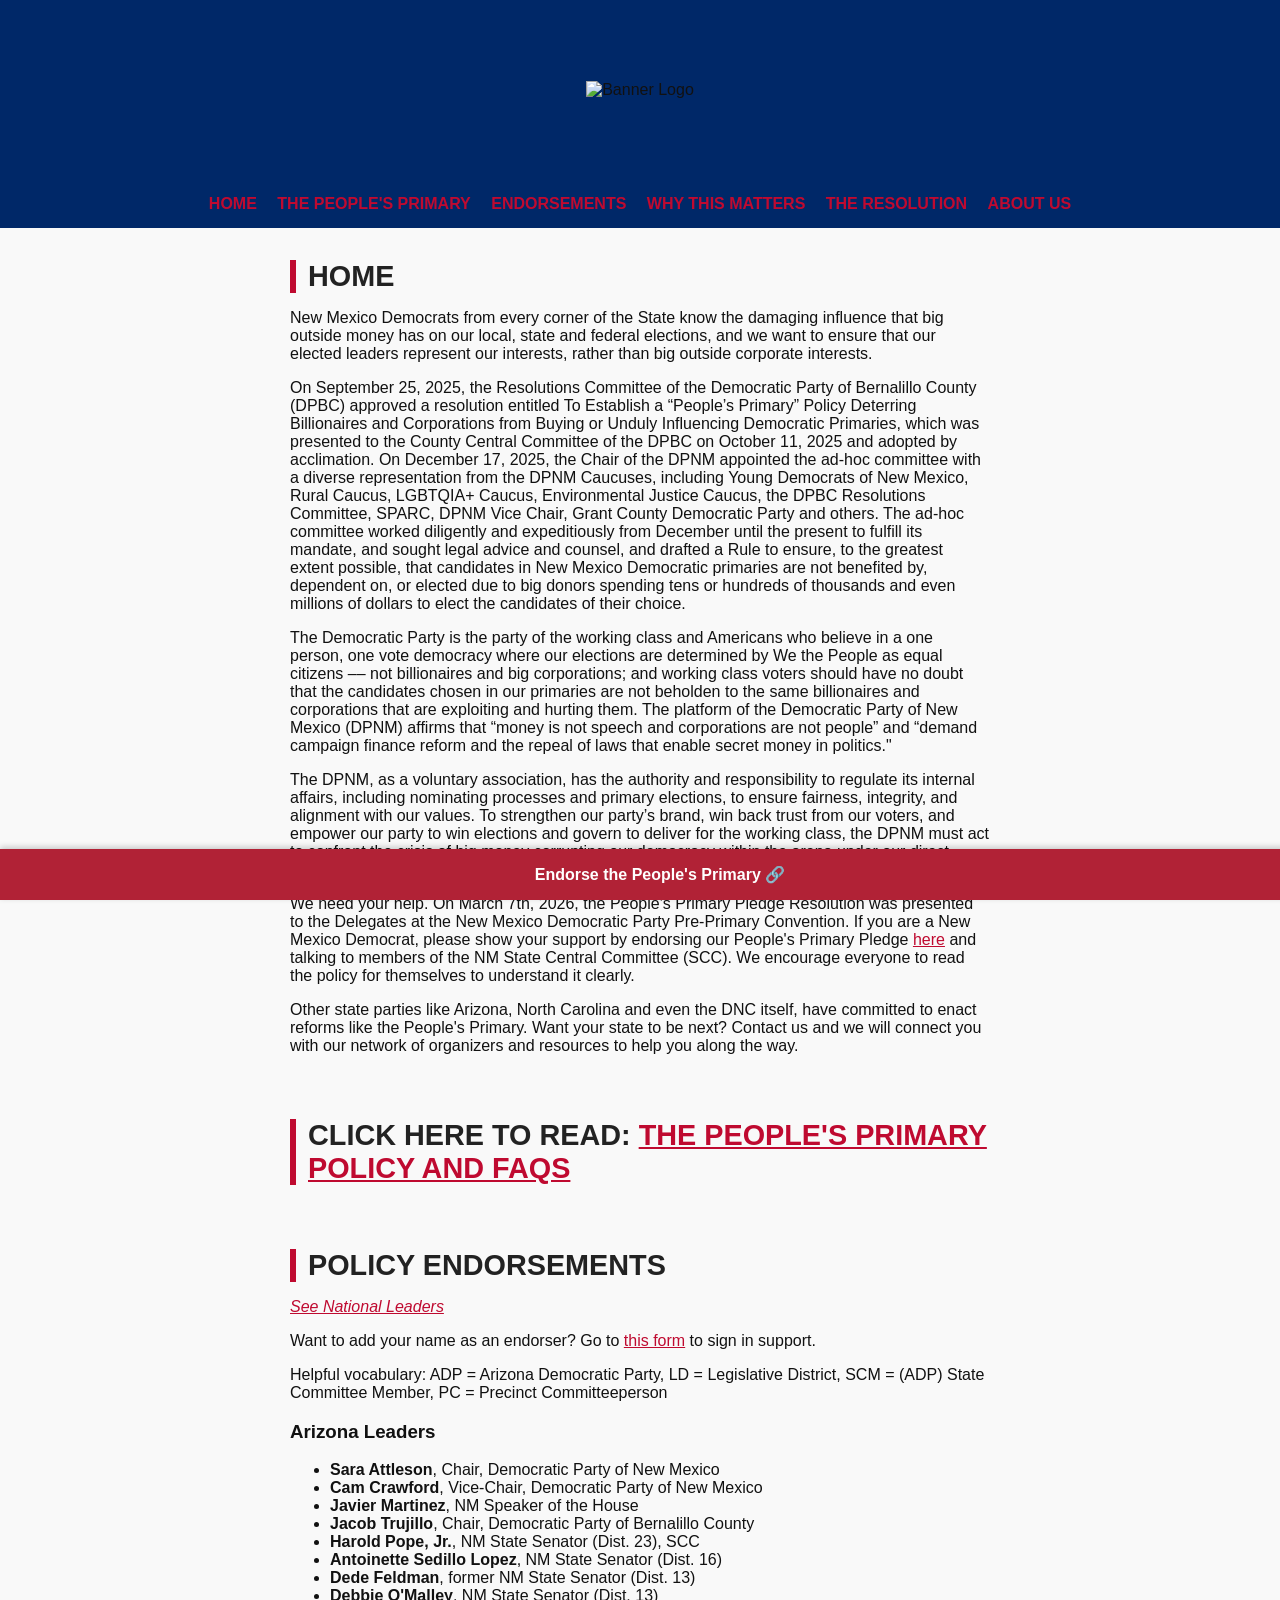
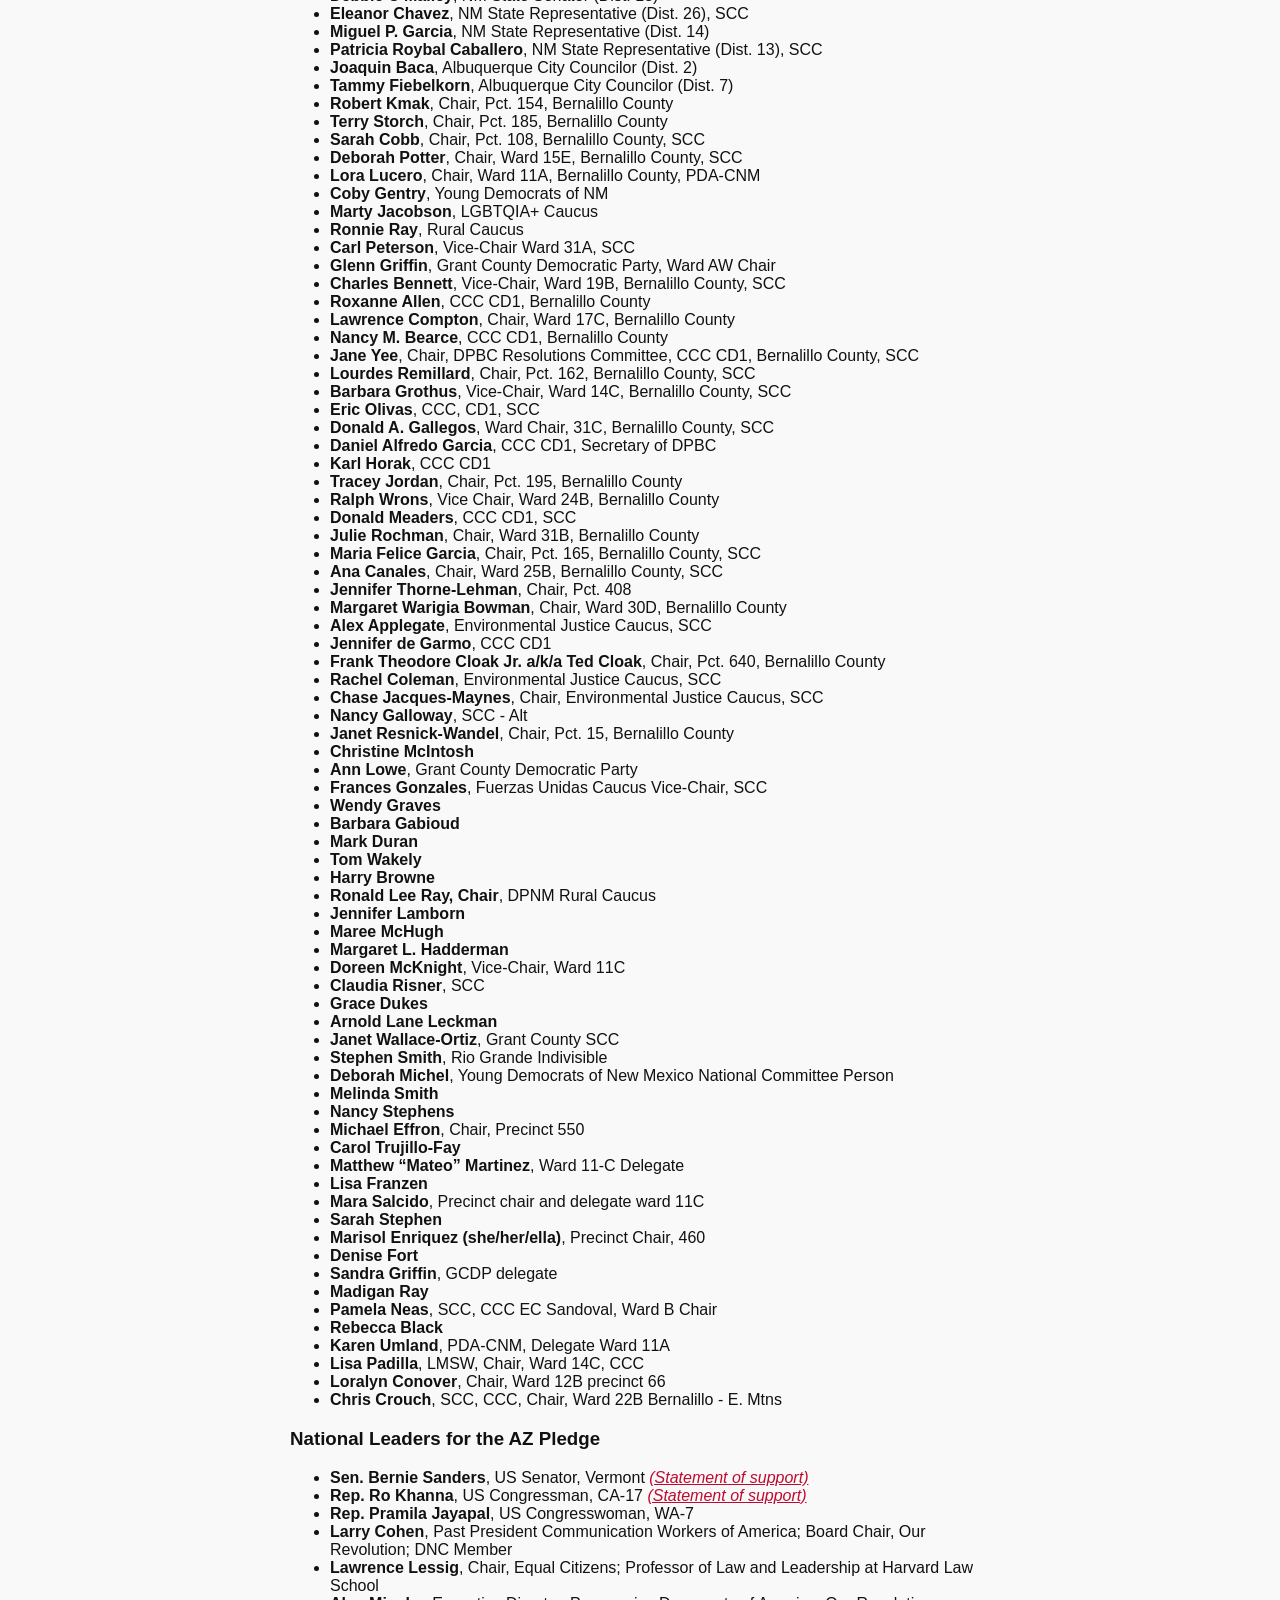
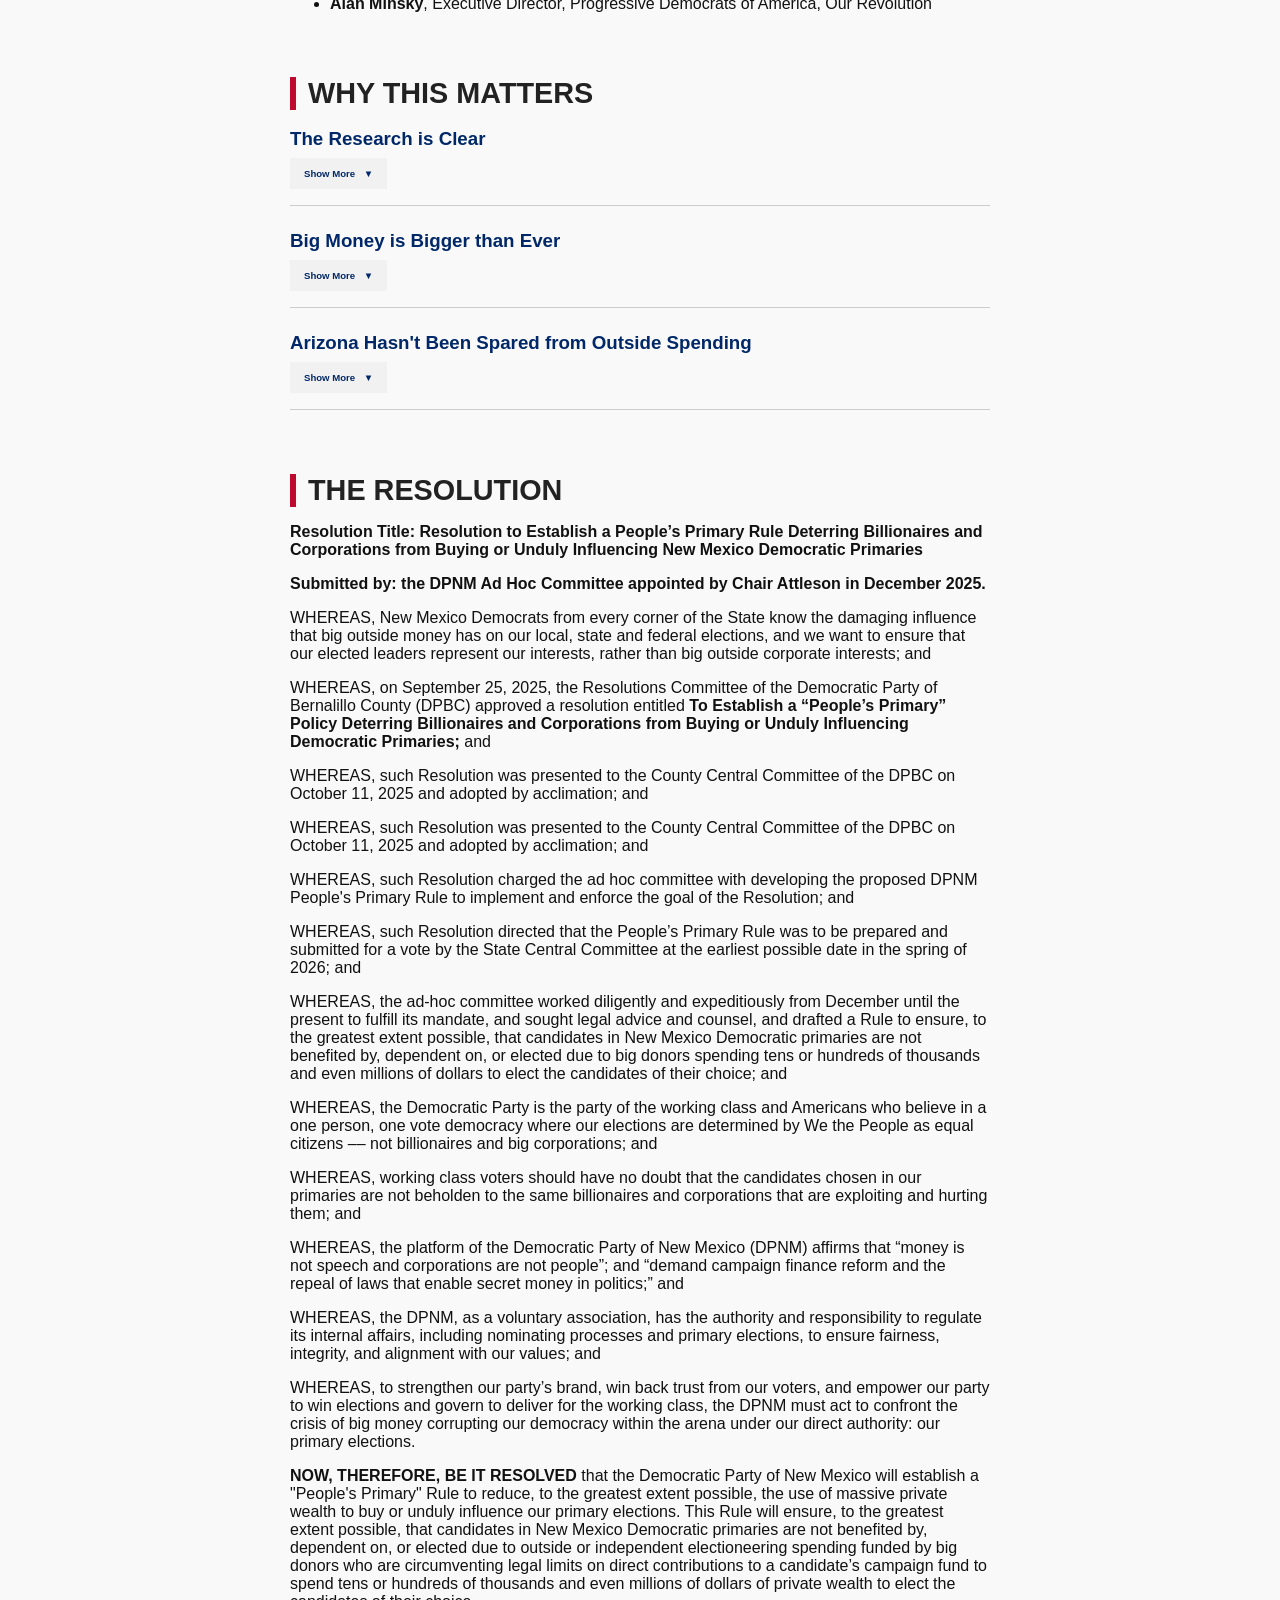
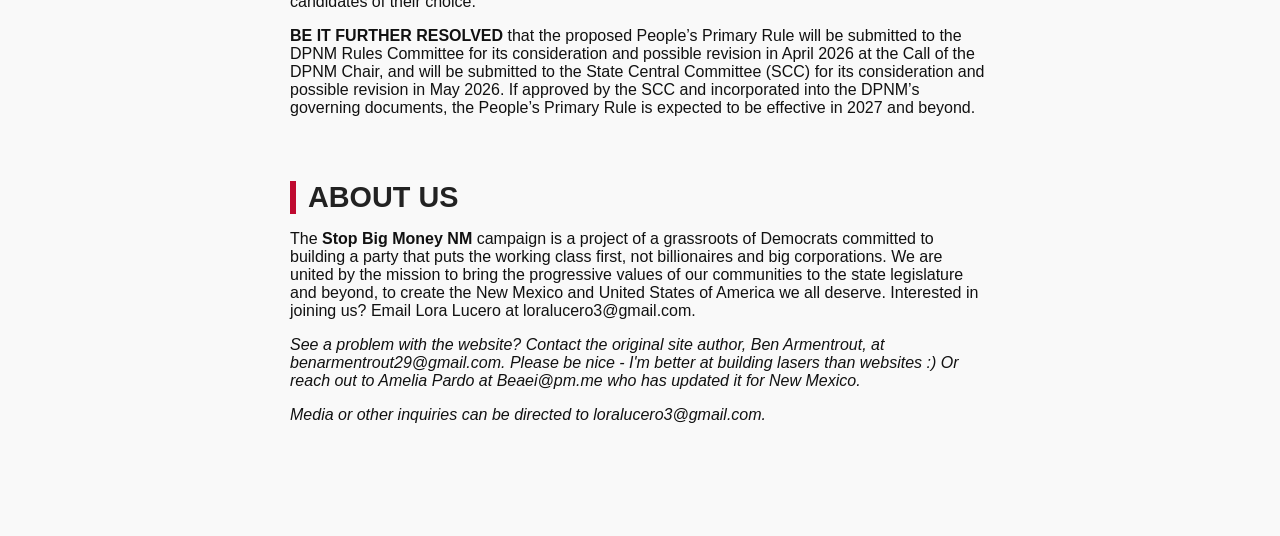
==== nm/index.html @ 7fcff997 "Revises AZ Home for NM details" ====
<!DOCTYPE html>
<html lang="en">
<head>
  <meta charset="UTF-8" />
  <meta name="viewport" content="width=device-width, initial-scale=1.0"/>
  <title>Stop Big Money NM</title>
  <style>
    body {
      margin: 0;
      padding-bottom: 1rem;
      font-family: 'Segoe UI', sans-serif;
      background-color: #f9f9f9;
      color: #111;
    }

    /* IMAGE HEADER */
    .banner-header {
      background-color: #002868;
      display: flex;
      justify-content: center;
      align-items: center;
      height: 20vh;
      overflow: hidden;
      position: relative;
    }

    .banner-header img {
      max-height: 100%;
      max-width: 100%;
      width: auto;
      height: auto;
      display: block;
    }

    /* NAVIGATION HEADER */
    .nav-header {
      background-color: #002868;
      text-align: center;
      padding: 15px 0;
      top: 0;
      position: sticky;
    }

    .nav-header a {
      color: #BF0A30;
      margin: 0 0.5rem;
      text-decoration: none;
      font-weight: bold;
      text-transform: uppercase;
      display: inline-block;
    }

    .nav-header a:hover {
      text-decoration: underline;
      color: #FED700;
    }

    main {
      padding: 0.5rem 2rem 2rem 2rem;
      max-width: 700px;
      margin: auto;
    }

    main a {
      color: #BF0A30
    }

    section {
      margin-bottom: 4rem;
    }
    
    h2 {
      border-left: 6px solid #bf0a30;
      padding-left: 0.75rem;
      color: #222;
      font-size: 1.8rem;
      margin-bottom: 1rem;
      text-transform: uppercase;
    }

    .endorsement-list {
      columns: 2;
      column-gap: 2rem;
    }

    .endorsement-list p {
      margin: 0.3rem 0;
    }

    a.button {
      display: inline-block;
      margin-top: 1rem;
      background-color: #bf0a30;
      color: #fed700;
      padding: 0.7rem 1.2rem;
      border-radius: 4px;
      text-decoration: none;
      font-weight: bold;
    }

    a.button:hover {
      background-color: #b12236;
    }

    @media (max-width: 768px) {
      .endorsement-list {
        columns: 1;
      }

      .nav-header {
        display: flex;
        flex-wrap: wrap;
        justify-content: center;
      }

      .nav-header a {
        margin: 8px;
      }
    }

    /* Floating button */
    .floating-button {
      position: fixed;
      bottom: 0;
      left: 0;
      width: 100%;
      background-color: #b12236; 
      color: white;
      padding: 16px 20px;
      /*font-size: 2.5rem;*/
      font-weight: bold;
      border: none;
      border-radius: 0;
      text-align: center;
      text-decoration: none;
      z-index: 1000;
      box-shadow: 0 -2px 6px rgba(0, 0, 0, 0.2);
      transition: background-color 0.3s ease;
      animation: blinker 5s linear infinite;
    }

    @keyframes blinker {
      0%   {background-color: #BF0A30;}
      25%  {background-color: #FED700;}
      50%  {background-color: #002868;}
      75%  {background-color: #CE5C17;}
      100% {background-color: #BF0A30;}
    }

    .floating-button:hover {
      background-color: #BF0A30;
    }

    .collapsible-section {
      margin-bottom: 1.5rem;
      padding-bottom: 1rem;
      border-bottom: 1px solid #ccc;
    }
    
    .collapsible-section h3 {
      margin-bottom: 0.5rem;
      color: #002868;
    }
    
    .toggle-button {
      background-color: #f1f1f1;
      color: #002868;
      cursor: pointer;
      padding: 10px 14px;
      border: none;
      font-weight: bold;
      font-size: 0.6rem;
      transition: background-color 0.2s ease;
    }
    
    .toggle-button:hover {
      background-color: #e0e0e0;
    }
    
    .toggle-button.expanded::after {
      content: " ▲";
    }
    
    .toggle-button::after {
      content: " ▼";
      margin-left: 6px;
    }
    
    .content {
      display: none;
      padding: 0.5rem 0 0 0;
      background-color: #fafafa;
      border-left: 3px solid #bf0a30;
    }
    
    .content p {
      margin: 0;
      padding-left: 1rem;
    }
  </style>
</head>
<body>

<header class="banner-header">
  <img src="nm-logo.jpg" alt="Banner Logo">
</header>
<header class="nav-header">
  <nav>
    <a href="#home" class="nav-link">Home</a>
    <a href="#peoplesprimary" class="nav-link">The People's Primary</a>
    <a href="#ppendorsements" class="nav-link">Endorsements</a>
    <a href="#why" class="nav-link">Why This Matters</a>
    <a href="#resolution" class="nav-link">The Resolution</a>
    <!--<a href="#resolutionendorsements" class="nav-link">Resolution Endorsements</a>-->
    <a href="#about-us" class="nav-link">About Us</a>
  </nav>
</header>
<main class="main-content">
    <section id="home">
      <h2>Home</h2>
      <p>
        New Mexico Democrats from every corner of the State know the damaging influence that big outside money has on our local, state and federal elections, and we want to ensure that our elected leaders represent our interests, rather than big outside corporate interests.
      </p>
      <p>
      <p>On September 25, 2025, the Resolutions Committee of the Democratic Party of Bernalillo County (DPBC) approved a resolution entitled To Establish a “People’s Primary” Policy Deterring Billionaires and Corporations from Buying or Unduly Influencing Democratic Primaries, which was presented to the County Central Committee of the DPBC on October 11, 2025 and adopted by acclimation. On December 17, 2025, the Chair of the DPNM appointed the ad-hoc committee with a diverse representation from the DPNM Caucuses, including Young Democrats of New Mexico, Rural Caucus, LGBTQIA+ Caucus, Environmental Justice Caucus, the DPBC Resolutions Committee, SPARC, DPNM Vice Chair, Grant County Democratic Party and others. The ad-hoc committee worked diligently and expeditiously from December until the present to fulfill its mandate, and sought legal advice and counsel, and drafted a Rule to ensure, to the greatest extent possible, that candidates in New Mexico Democratic primaries are not benefited by, dependent on, or elected due to big donors spending tens or hundreds of thousands and even millions of dollars to elect the candidates of their choice.
      </p>


      <p>The Democratic Party is the party of the working class and Americans who believe in a one person, one vote democracy where our elections are determined by We the People as equal citizens –– not billionaires and big corporations; and working class voters should have no doubt that the candidates chosen in our primaries are not beholden to the same billionaires and corporations that are exploiting and hurting them. The platform of the Democratic Party of New Mexico (DPNM) affirms that “money is not speech and corporations are not people” and “demand campaign finance reform and the repeal of laws that enable secret money in politics."</p>

      <p>The DPNM, as a voluntary association, has the authority and responsibility to regulate its internal affairs, including nominating processes and primary elections, to ensure fairness, integrity, and alignment with our values. To strengthen our party’s brand, win back trust from our voters, and empower our party to win elections and govern to deliver for the working class, the DPNM must act to confront the crisis of big money corrupting our democracy within the arena under our direct authority: our primary elections.
      </p>
      <p>We need your help. On March 7th, 2026, the People's Primary Pledge Resolution was presented to the Delegates at the New Mexico Democratic Party Pre-Primary Convention. If you are a New Mexico Democrat, please show your support by endorsing our People's Primary Pledge <a href="https://docs.google.com/forms/d/1qZ0G_spbb-gp9QDk4cCp1rOlROBGZLrNG2fxdfgXKD8/viewform?edit_requested=true">here</a> and talking to members of the NM State Central Committee (SCC). We encourage everyone to read the policy for themselves to understand it clearly.</p>
      <p>Other state parties like Arizona, North Carolina and even the DNC itself, have committed to enact reforms like the People's Primary. Want your state to be next? Contact us and we will connect you with our network of organizers and resources to help you along the way.</p>

    </section>
  
    <section id="peoplesprimary">
    <h2>CLICK HERE TO READ: <a href="https://drive.google.com/file/d/1dx9ZgvfFPaSvsoBRfVWagxgKD5UfSNct/view" target="_blank" rel="noopener noreferrer">The People's Primary Policy and FAQs</a></h2>
    </section>
  

  <section id="ppendorsements" class="py-16 bg-gray-100">
  <div class="max-w-4xl mx-auto px-4">
    <h2 class="text-3xl font-bold text-gray-800 mb-8 text-center">Policy Endorsements</h2>
    <a href="#national-endorsements" class="nav-link"><i>See National Leaders</i></a>
    <br>
    <p>Want to add your name as an endorser? Go to <a href="https://docs.google.com/forms/d/e/1FAIpQLSem6u-X98LBdwODXy1wdywDfKEsmaBoSrXaXoOM6wMsJZKlFQ/viewform">this form</a> to sign in support.</p>
    <p>Helpful vocabulary: ADP = Arizona Democratic Party,  LD = Legislative District, SCM = (ADP) State Committee Member, PC = Precinct Committeeperson</p>
    <!-- Arizona Leaders -->
    <h3 class="text-2xl font-semibold text-gray-700 mb-4">Arizona Leaders</h3>
    <ul id="arizona-endorsements" class="space-y-2">
      <li><strong>Sara Attleson</strong>, Chair, Democratic Party of New Mexico</li>
      <li><strong>Cam Crawford</strong>, Vice-Chair, Democratic Party of New Mexico</li>
      <li><strong>Javier Martinez</strong>, NM Speaker of the House</li>
      <li><strong>Jacob Trujillo</strong>, Chair, Democratic Party of Bernalillo County</li>
      <li><strong>Harold Pope, Jr.</strong>, NM State Senator (Dist. 23), SCC</li>
      <li><strong>Antoinette Sedillo Lopez</strong>, NM State Senator (Dist. 16)</li>
      <li><strong>Dede Feldman</strong>, former NM State Senator (Dist. 13)</li>
      <li><strong>Debbie O'Malley</strong>, NM State Senator (Dist. 13)</li>
      <li><strong>Eleanor Chavez</strong>, NM State Representative (Dist. 26), SCC</li>
      <li><strong>Miguel P. Garcia</strong>, NM State Representative (Dist. 14)</li>
      <li><strong>Patricia Roybal Caballero</strong>, NM State Representative (Dist. 13), SCC</li>
      <li><strong>Joaquin Baca</strong>, Albuquerque City Councilor (Dist. 2)</li>
      <li><strong>Tammy Fiebelkorn</strong>, Albuquerque City Councilor (Dist. 7)</li>
      <li><strong>Robert Kmak</strong>, Chair, Pct. 154, Bernalillo County</li>
      <li><strong>Terry Storch</strong>, Chair, Pct. 185, Bernalillo County</li>
      <li><strong>Sarah Cobb</strong>, Chair, Pct. 108, Bernalillo County, SCC</li>
      <li><strong>Deborah Potter</strong>, Chair, Ward 15E, Bernalillo County, SCC</li>
      <li><strong>Lora Lucero</strong>, Chair, Ward 11A, Bernalillo County, PDA-CNM</li>
      <li><strong>Coby Gentry</strong>, Young Democrats of NM</li>
      <li><strong>Marty Jacobson</strong>, LGBTQIA+ Caucus</li>
      <li><strong>Ronnie Ray</strong>, Rural Caucus</li>
      <li><strong>Carl Peterson</strong>, Vice-Chair Ward 31A, SCC</li>
      <li><strong>Glenn Griffin</strong>, Grant County Democratic Party, Ward AW Chair</li>
      <li><strong>Charles Bennett</strong>, Vice-Chair, Ward 19B, Bernalillo County, SCC</li>
      <li><strong>Roxanne Allen</strong>, CCC CD1, Bernalillo County</li>
      <li><strong>Lawrence Compton</strong>, Chair, Ward 17C, Bernalillo County</li>
      <li><strong>Nancy M. Bearce</strong>, CCC CD1, Bernalillo County</li>
      <li><strong>Jane Yee</strong>, Chair, DPBC Resolutions Committee, CCC CD1, Bernalillo County, SCC</li>
      <li><strong>Lourdes Remillard</strong>, Chair, Pct. 162, Bernalillo County, SCC</li>
      <li><strong>Barbara Grothus</strong>, Vice-Chair, Ward 14C, Bernalillo County, SCC</li>
      <li><strong>Eric Olivas</strong>, CCC, CD1, SCC</li>
      <li><strong>Donald A. Gallegos</strong>, Ward Chair, 31C, Bernalillo County, SCC</li>
      <li><strong>Daniel Alfredo Garcia</strong>, CCC CD1, Secretary of DPBC</li>
      <li><strong>Karl Horak</strong>, CCC CD1</li>
      <li><strong>Tracey Jordan</strong>, Chair, Pct. 195, Bernalillo County</li>
      <li><strong>Ralph Wrons</strong>, Vice Chair, Ward 24B, Bernalillo County</li>
      <li><strong>Donald Meaders</strong>, CCC CD1, SCC</li>
      <li><strong>Julie Rochman</strong>, Chair, Ward 31B, Bernalillo County</li>
      <li><strong>Maria Felice Garcia</strong>, Chair, Pct. 165, Bernalillo County, SCC</li>
      <li><strong>Ana Canales</strong>, Chair, Ward 25B, Bernalillo County, SCC</li>
      <li><strong>Jennifer Thorne-Lehman</strong>, Chair, Pct. 408</li>
      <li><strong>Margaret Warigia Bowman</strong>, Chair, Ward 30D, Bernalillo County</li>
      <li><strong>Alex Applegate</strong>, Environmental Justice Caucus, SCC</li>
      <li><strong>Jennifer de Garmo</strong>, CCC CD1</li>
      <li><strong>Frank Theodore Cloak Jr. a/k/a Ted Cloak</strong>, Chair, Pct. 640, Bernalillo County</li>
      <li><strong>Rachel Coleman</strong>, Environmental Justice Caucus, SCC</li>
      <li><strong>Chase Jacques-Maynes</strong>, Chair, Environmental Justice Caucus, SCC</li>
      <li><strong>Nancy Galloway</strong>, SCC - Alt</li>
      <li><strong>Janet Resnick-Wandel</strong>, Chair, Pct. 15, Bernalillo County</li>
      <li><strong>Christine McIntosh</strong></li>
      <li><strong>Ann Lowe</strong>, Grant County Democratic Party</li>
      <li><strong>Frances Gonzales</strong>, Fuerzas Unidas Caucus Vice-Chair, SCC</li>
      <li><strong>Wendy Graves</strong></li>
      <li><strong>Barbara Gabioud</strong></li>
      <li><strong>Mark Duran</strong></li>
      <li><strong>Tom Wakely</strong></li>
      <li><strong>Harry Browne</strong></li>
      <li><strong>Ronald Lee Ray, Chair</strong>, DPNM Rural Caucus</li>
      <li><strong>Jennifer Lamborn</strong></li>
      <li><strong>Maree McHugh</strong></li>
      <li><strong>Margaret L. Hadderman</strong></li>
      <li><strong>Doreen McKnight</strong>, Vice-Chair, Ward 11C</li>
      <li><strong>Claudia Risner</strong>, SCC</li>
      <li><strong>Grace Dukes</strong></li>
      <li><strong>Arnold Lane Leckman</strong></li>
      <li><strong>Janet Wallace-Ortiz</strong>, Grant County SCC</li>
      <li><strong>Stephen Smith</strong>, Rio Grande Indivisible</li>
      <li><strong>Deborah Michel</strong>, Young Democrats of New Mexico National Committee Person</li>
      <li><strong>Melinda Smith</strong></li>
      <li><strong>Nancy Stephens</strong></li>
      <li><strong>Michael Effron</strong>, Chair, Precinct 550</li>
      <li><strong>Carol Trujillo-Fay</strong></li>
      <li><strong>Matthew “Mateo” Martinez</strong>, Ward 11-C Delegate</li>
      <li><strong>Lisa Franzen</strong></li>
      <li><strong>Mara Salcido</strong>, Precinct chair and delegate ward 11C</li>
      <li><strong>Sarah Stephen</strong></li>
      <li><strong>Marisol Enriquez (she/her/ella)</strong>, Precinct Chair, 460</li>
      <li><strong>Denise Fort</strong></li>
      <li><strong>Sandra Griffin</strong>, GCDP delegate</li>
      <li><strong>Madigan Ray</strong></li>
      <li><strong>Pamela Neas</strong>, SCC, CCC EC Sandoval, Ward B Chair</li>
      <li><strong>Rebecca Black</strong></li>
      <li><strong>Karen Umland</strong>, PDA-CNM, Delegate Ward 11A</li>
      <li><strong>Lisa Padilla</strong>, LMSW, Chair, Ward 14C, CCC</li>
      <li><strong>Loralyn Conover</strong>, Chair, Ward 12B precinct 66</li>
      <li><strong>Chris Crouch</strong>, SCC, CCC, Chair, Ward 22B Bernalillo - E. Mtns</li>

    </ul>
    <!-- National Leaders -->
    <h3 class="text-2xl font-semibold text-gray-700 mt-10 mb-4">National Leaders for the AZ Pledge</h3>
    <ul id="national-endorsements" class="space-y-2">
      <li><strong>Sen. Bernie Sanders</strong>, US Senator, Vermont <a href="https://x.com/BernieSanders/status/1930703444425248943"><i>(Statement of support)</i></a></li>
      <li><strong>Rep. Ro Khanna</strong>, US Congressman, CA-17 <a href="https://x.com/RoKhanna/status/1930759856442757214"><i>(Statement of support)</i></a></li>
      <li><strong>Rep. Pramila Jayapal</strong>, US Congresswoman, WA-7</li>
      <li><strong>Larry Cohen</strong>, Past President Communication Workers of America; Board Chair, Our Revolution; DNC Member</li>
      <li><strong>Lawrence Lessig</strong>, Chair, Equal Citizens; Professor of Law and Leadership at Harvard Law School</li>
      <li><strong>Alan Minsky</strong>, Executive Director, Progressive Democrats of America, Our Revolution</li>
    </ul>
  </div>
</section>
  
  <section id="why">
      <h2>Why This Matters</h2>
      <div class="collapsible-section">
        <h3>The Research is Clear</h3>
        <button class="toggle-button">Show More</button>
        <div class="content">
          <ul>
            <li><strong>Big Money pushes politics rightward.</strong> Removing bans on outside spending boosts Republican success and makes state legislatures more conservative. (<a href="https://events.bse.eu/live/files/1919-stephanewolton52630">Abdul-Razzak et al., 2017</a>)</li>
            <li><strong>Voters hate Big Money.</strong> 77% of Americans support limits on campaign spending. When people believe money controls politics, they feel unheard and disengage. (<a href="https://www.pewresearch.org/short-reads/2018/05/08/most-americans-want-to-limit-campaign-spending-say-big-donors-have-greater-political-influence/">Pew Research Center, 2018</a>; <a href="https://onlinelibrary.wiley.com/doi/pdf/10.1111/ssqu.13356">Haenschen et al., 2024</a>; <a href="https://papers.ssrn.com/sol3/papers.cfm?abstract_id=4461514">Schnakenberg et al., 2023</a>)</li>
            <li><strong>Big Money breaks our party and our government.</strong> Outside spending fragments coalitions and undermines effective governance in legislatures. (<a href="https://papers.ssrn.com/sol3/papers.cfm?abstract_id=3655691">Norton & Pildes, 2020</a>; <a href="https://journals.sagepub.com/doi/10.1177/1354068819834528">Manento, 2019</a>)</li>
          </ul>
        </div>
      </div>
      <div class="collapsible-section">
        <h3>Big Money is Bigger than Ever</h3>
        <button class="toggle-button">Show More</button>
        <div class="content">
          <ul>
            <li><strong>Nearly 60% of ads in 2022 Democratic House primaries</strong> were funded by outside groups, not candidates.</li>
            <li><strong>In 2012, just 159 donors gave $1 million or more</strong>, accounting for nearly 60% of all Super PAC funding nationwide.</li>
          </ul>
        </div>
      </div>
      <div class="collapsible-section">
        <h3>Arizona Hasn't Been Spared from Outside Spending</h3>
        <button class="toggle-button">Show More</button>
        <div class="content">
          <ul>
            <li><strong>NM In Depth editors discuss elections and dark money with guest Mason Graham of Common Cause</strong> <a href="https://www.youtube.com/watch?v=Z1HMygfyJow">YouTube</a></li>
            <li><strong>Getting Big Money Out of Politics</strong> - <a href="https://www.commoncause.org/new-mexico/work/campaign-public-financing/">Common Cause New Mexico</a></li>
            <li><strong>Big money flows to most powerful NM lawmakers</strong> | <a href="https://www.newsfromthestates.com/article/big-money-flows-most-powerful-nm-lawmakers">News From The States</a></li>
          </ul>
        </div>
      </div>
  </section>

  <section id="resolution">
    <h2>The Resolution</h2>
    <p><strong>Resolution Title: Resolution to Establish a People’s Primary Rule Deterring Billionaires and Corporations from Buying or Unduly Influencing New Mexico Democratic Primaries</strong></p>
    <p><strong>Submitted by: the DPNM Ad Hoc Committee appointed by Chair Attleson in December 2025.</strong></p>
    <p>WHEREAS, New Mexico Democrats from every corner of the State know the damaging influence that big outside money has on our local, state and federal elections, and we want to ensure that our elected leaders represent our interests, rather than big outside corporate interests; and</p>
    <p>WHEREAS, on September 25, 2025, the Resolutions Committee of the Democratic Party of Bernalillo County (DPBC) approved a resolution entitled <strong>To Establish a “People’s Primary” Policy Deterring Billionaires and Corporations from Buying or Unduly Influencing Democratic Primaries;</strong> and</p>
    <p>WHEREAS, such Resolution was presented to the County Central Committee of the DPBC on October 11, 2025 and adopted by acclimation; and</p>
    <p>WHEREAS, such Resolution was presented to the County Central Committee of the DPBC on October 11, 2025 and adopted by acclimation; and</p>
    <p>WHEREAS, such Resolution charged the ad hoc committee with developing the proposed DPNM People's Primary Rule to implement and enforce the goal of the Resolution; and</p>
    <p>WHEREAS, such Resolution directed that the People’s Primary Rule was to be prepared and submitted for a vote by the State Central Committee at the earliest possible date in the spring of 2026; and</p>
    <p>WHEREAS, the ad-hoc committee worked diligently and expeditiously from December until the present to fulfill its mandate, and sought legal advice and counsel, and drafted a Rule to ensure, to the greatest extent possible, that candidates in New Mexico Democratic primaries are not benefited by, dependent on, or elected due to big donors spending tens or hundreds of thousands and even millions of dollars to elect the candidates of their choice; and</p>
    <p>WHEREAS, the Democratic Party is the party of the working class and Americans who believe in a one person, one vote democracy where our elections are determined by We the People as equal citizens –– not billionaires and big corporations; and</p>
    <p>WHEREAS, working class voters should have no doubt that the candidates chosen in our primaries are not beholden to the same billionaires and corporations that are exploiting and hurting them; and</p>
    <p>WHEREAS, the platform of the Democratic Party of New Mexico (DPNM) affirms that “money is not speech and corporations are not people”; and “demand campaign finance reform and the repeal of laws that enable secret money in politics;” and</p>
    <p>WHEREAS, the DPNM, as a voluntary association, has the authority and responsibility to regulate its internal affairs, including nominating processes and primary elections, to ensure fairness, integrity, and alignment with our values; and</p>
    <p>WHEREAS, to strengthen our party’s brand, win back trust from our voters, and empower our party to win elections and govern to deliver for the working class, the DPNM must act to confront the crisis of big money corrupting our democracy within the arena under our direct authority: our primary elections.</p>
    <p><strong>NOW, THEREFORE, BE IT RESOLVED</strong> that the Democratic Party of New Mexico will establish a "People's Primary" Rule to reduce, to the greatest extent possible, the use of massive private wealth to buy or unduly influence our primary elections. This Rule will ensure, to the greatest extent possible, that candidates in New Mexico Democratic primaries are not benefited by, dependent on, or elected due to outside or independent electioneering spending funded by big donors who are circumventing legal limits on direct contributions to a candidate’s campaign fund to spend tens or hundreds of thousands and even millions of dollars of private wealth to elect the candidates of their choice.</p>
    <p><strong>BE IT FURTHER RESOLVED</strong> that the proposed People’s Primary Rule will be submitted to the DPNM Rules Committee for its consideration and possible revision in April 2026 at the Call of the DPNM Chair, and will be submitted to the State Central Committee (SCC) for its consideration and possible revision in May 2026.  If approved by the SCC and incorporated into the DPNM’s governing documents, the People’s Primary Rule is expected to be effective in 2027 and beyond.</p>

    
  </section>

<section id="about-us">
  <h2>About Us</h2>
    <p>The <strong>Stop Big Money NM</strong> campaign is a project of a grassroots of Democrats committed to building a party that puts the working class first, not billionaires and big corporations. We are united by the mission to bring the progressive values of our communities to the state legislature and beyond, to create the New Mexico and United States of America we all deserve.
    Interested in joining us? Email Lora Lucero at loralucero3@gmail.com.

    <p><i>See a problem with the website? Contact the original site author, Ben Armentrout, at benarmentrout29@gmail.com. Please be nice - I'm better at building lasers than websites :) Or reach out to Amelia Pardo at Beaei@pm.me who has updated it for New Mexico.</i></p>
    <p><i>Media or other inquiries can be directed to loralucero3@gmail.com.</i></p>
</section>

</main>

<a class="floating-button" href="https://docs.google.com/forms/d/1qZ0G_spbb-gp9QDk4cCp1rOlROBGZLrNG2fxdfgXKD8/viewform?edit_requested=true" target="_blank">
        Endorse the People's Primary &#128279;
</a>

<script>
  document.addEventListener("DOMContentLoaded", function () {
    const header = document.querySelector('.nav-header');
    const offset = header ? header.offsetHeight : 0;

    document.querySelectorAll('a[href^="#"]').forEach(anchor => {
      anchor.addEventListener("click", function (e) {
        e.preventDefault();
        const targetID = this.getAttribute("href");
        const targetElement = document.querySelector(targetID);

        if (targetElement) {
          const elementPosition = targetElement.getBoundingClientRect().top;
          const offsetPosition = elementPosition + window.pageYOffset - offset;

          window.scrollTo({
            top: offsetPosition,
            behavior: "smooth"
          });
        }
      });
    });
  });
</script>

<script>
  document.querySelectorAll('.toggle-button').forEach(button => {
    button.addEventListener('click', () => {
      const content = button.nextElementSibling;
      const isExpanded = button.classList.contains('expanded');

      if (isExpanded) {
        button.classList.remove('expanded');
        content.style.display = 'none';
      } else {
        button.classList.add('expanded');
        content.style.display = 'block';
      }
    });
  });
</script>
</body>
</html>
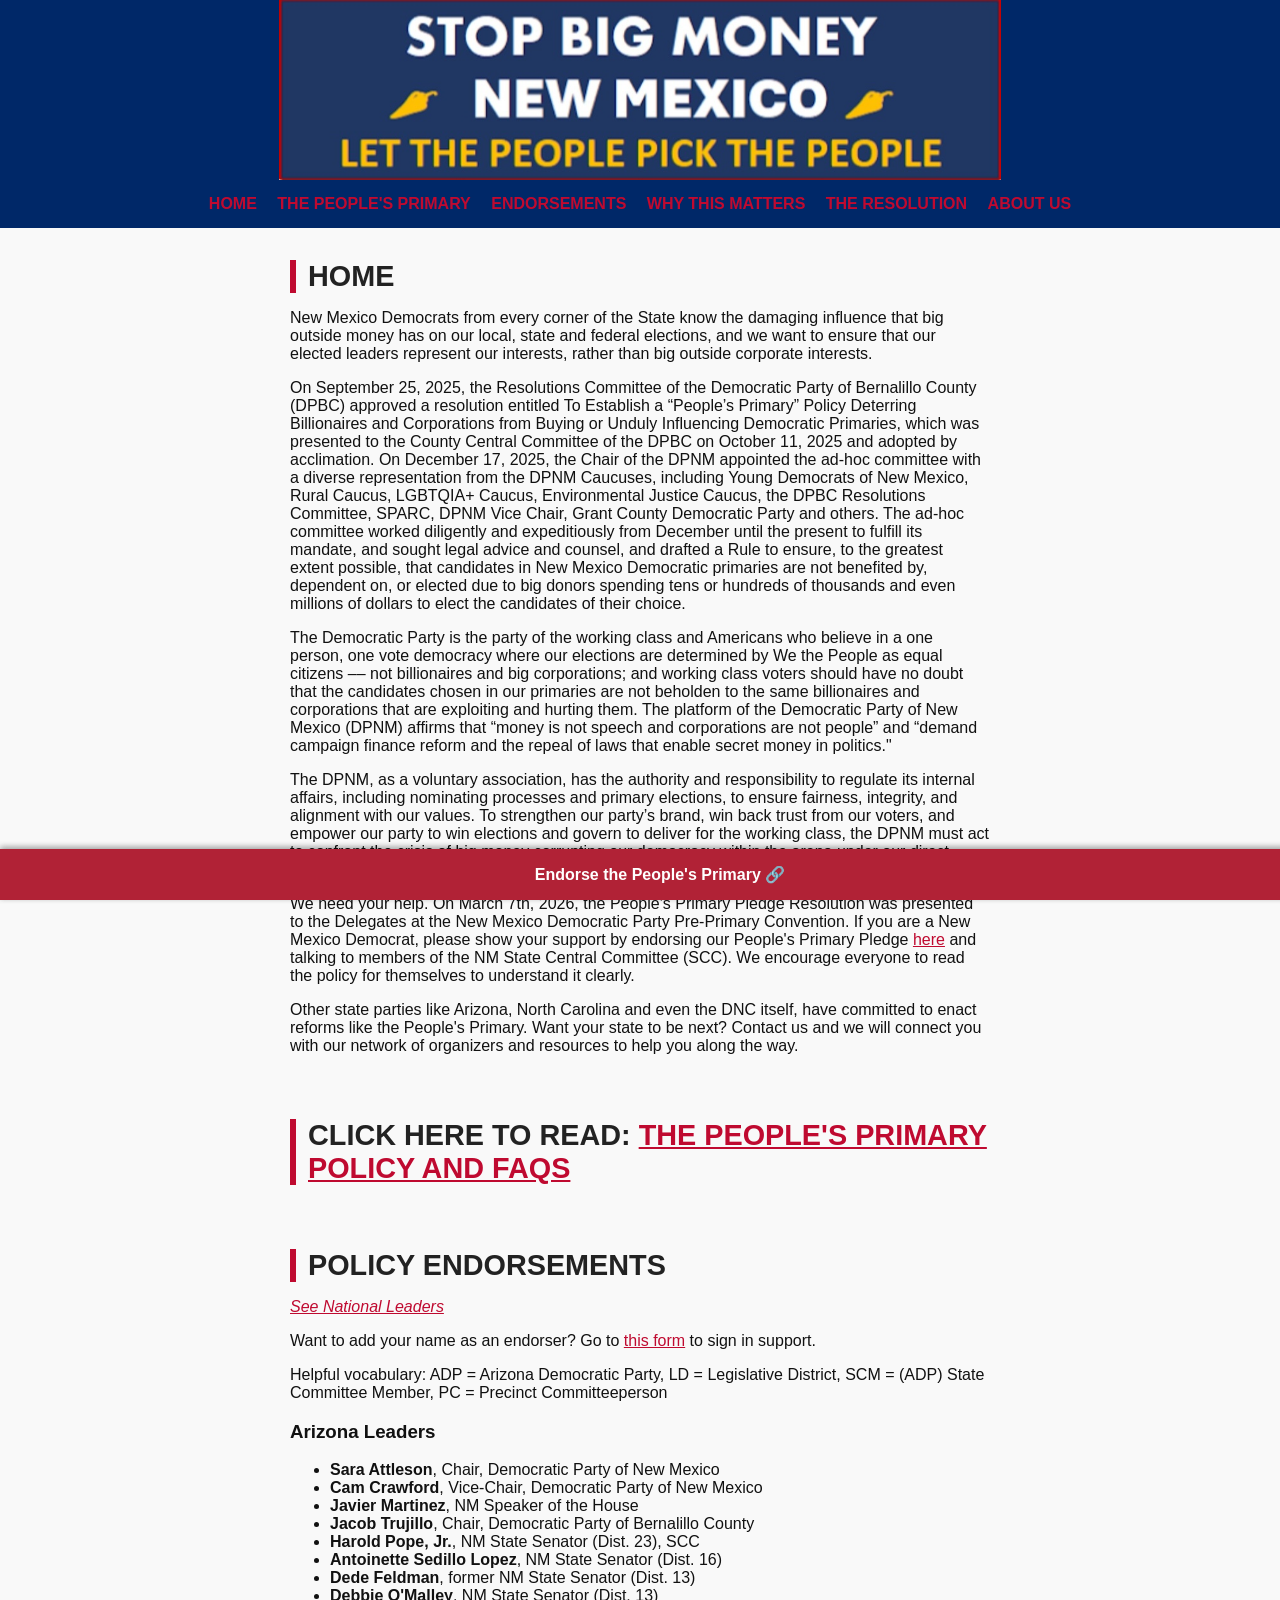
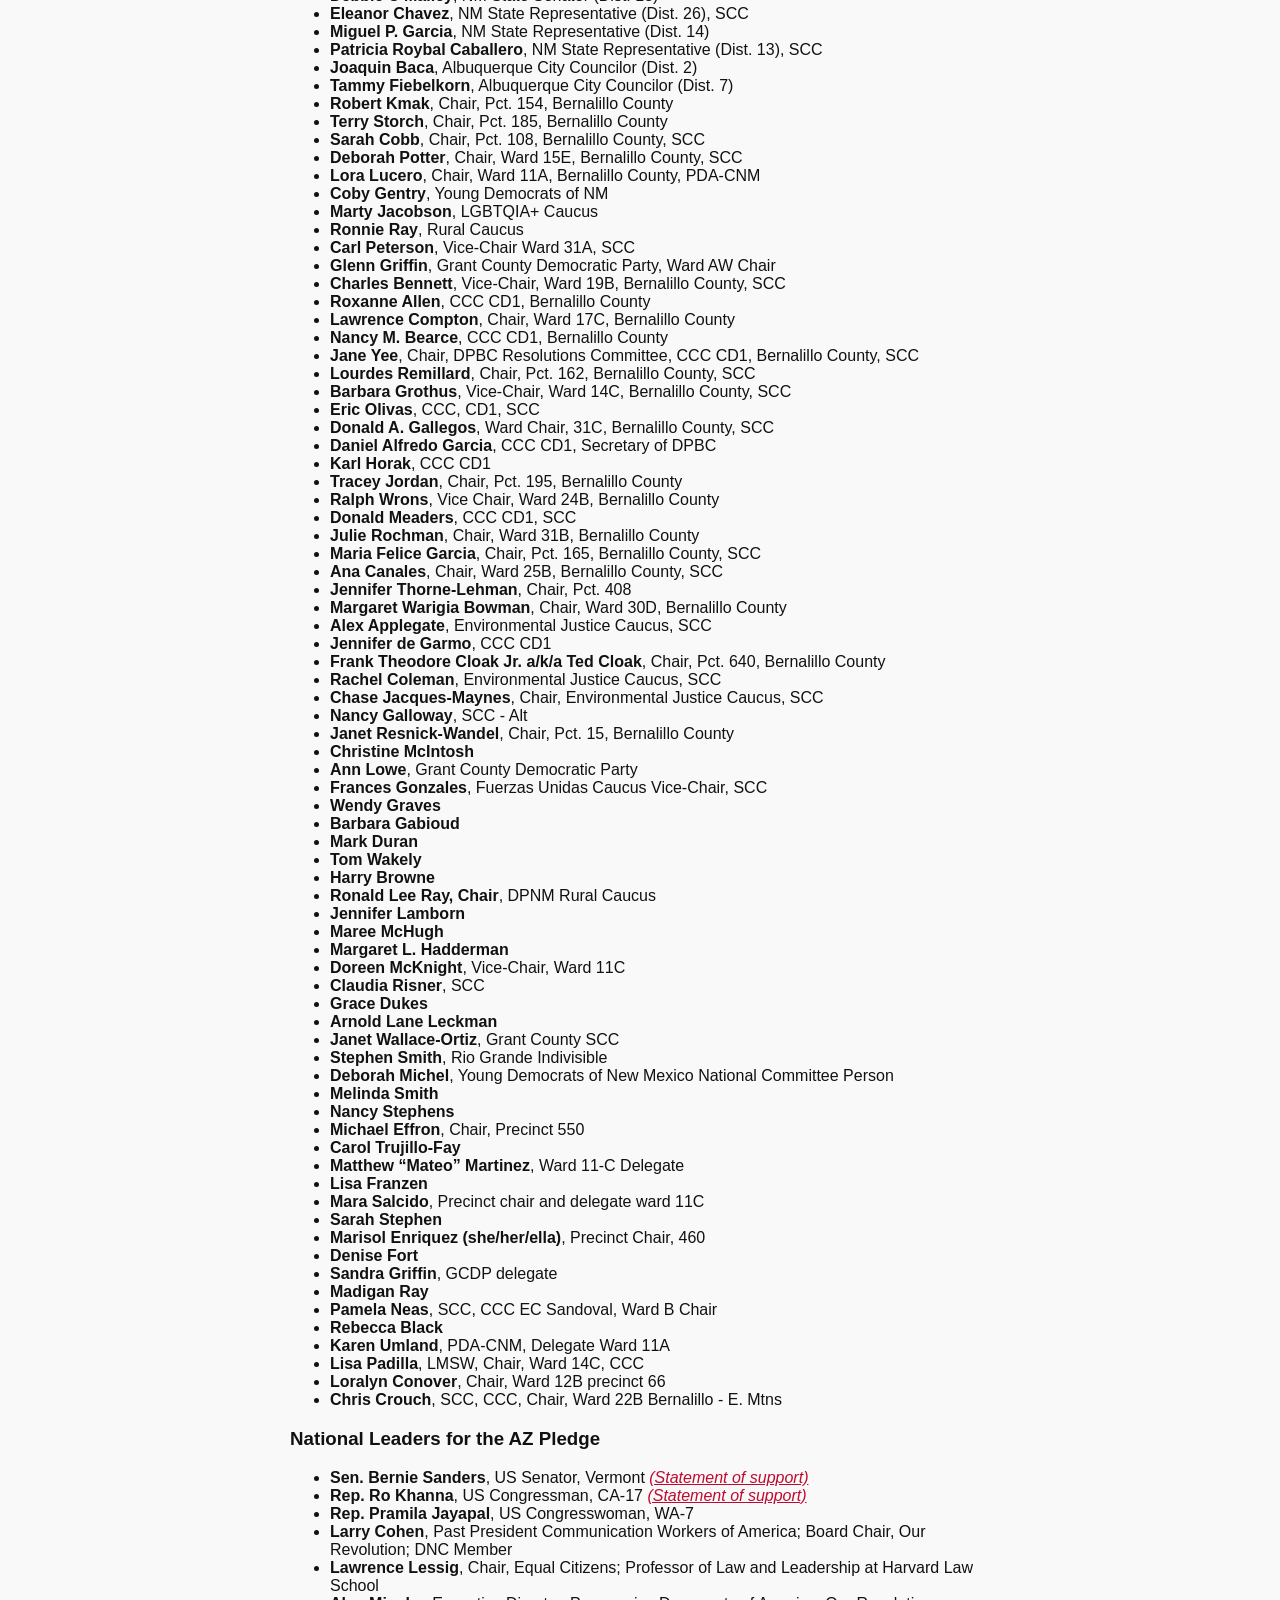
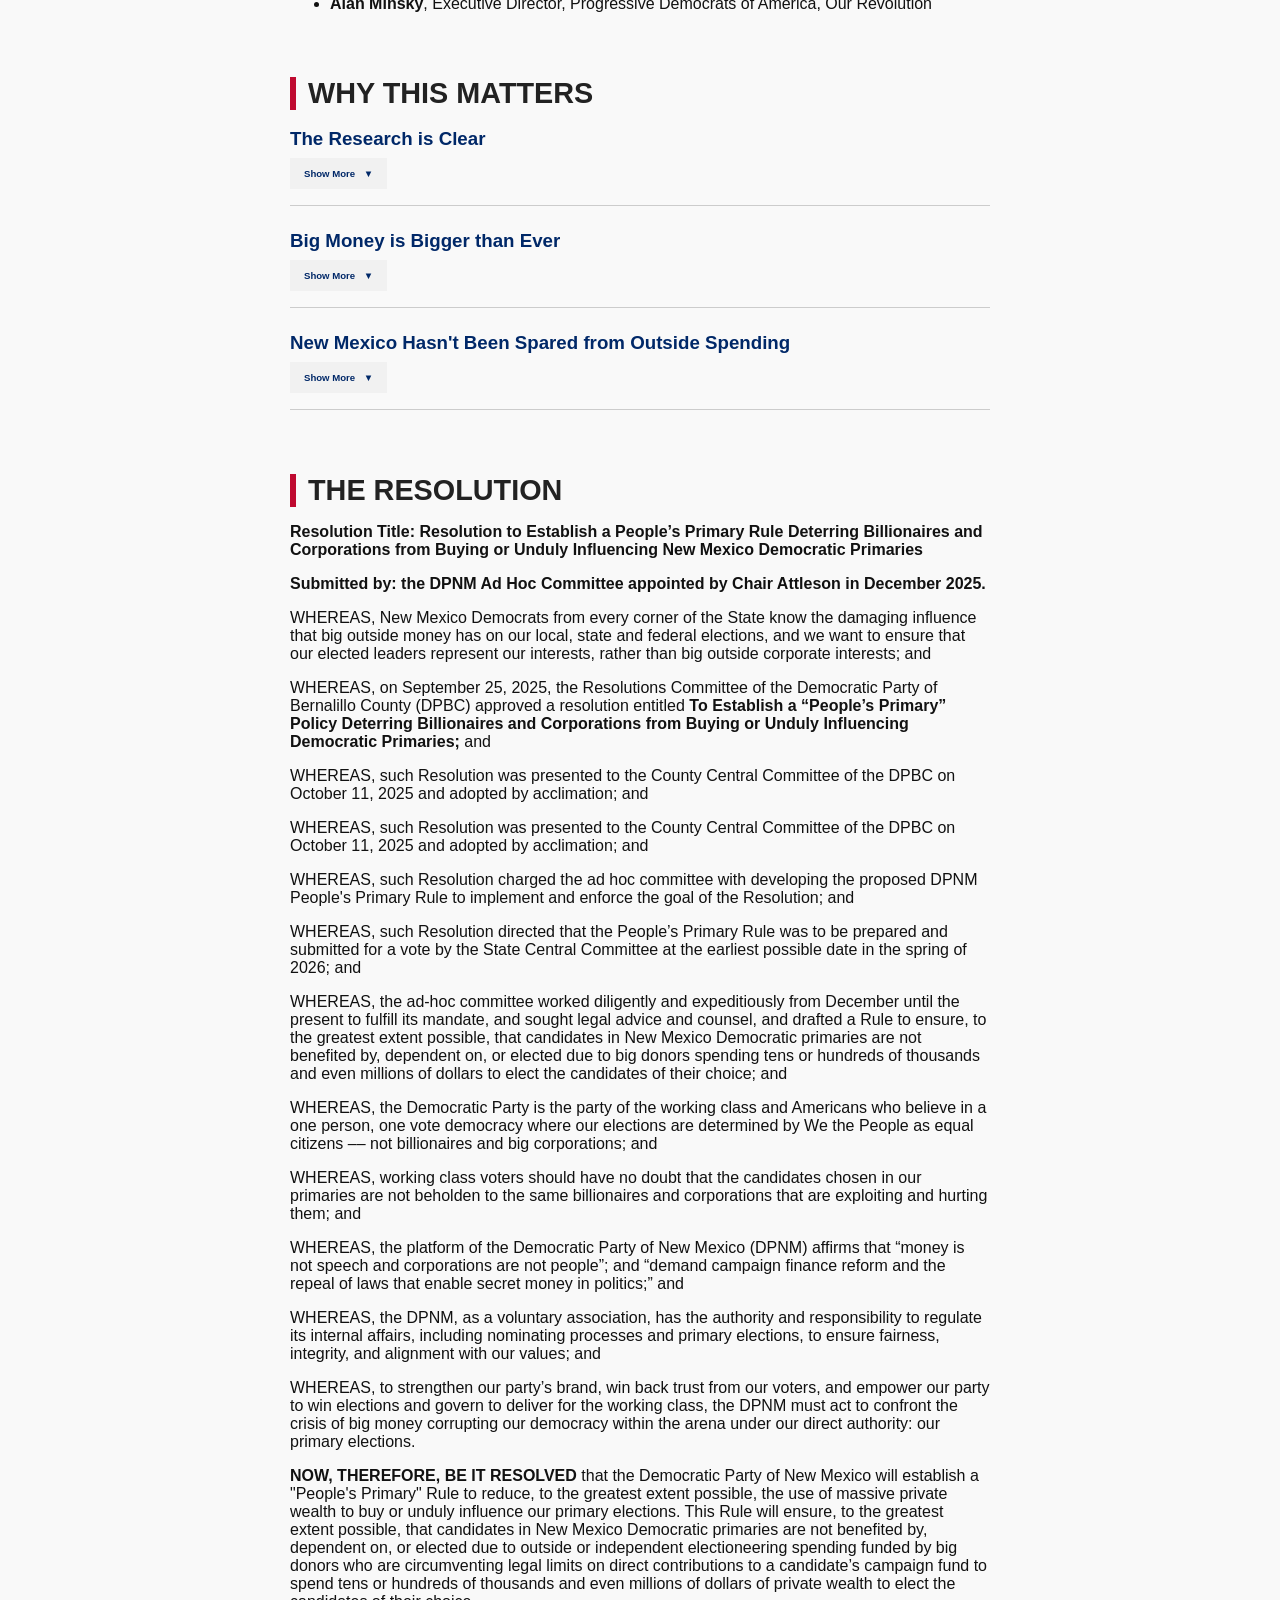
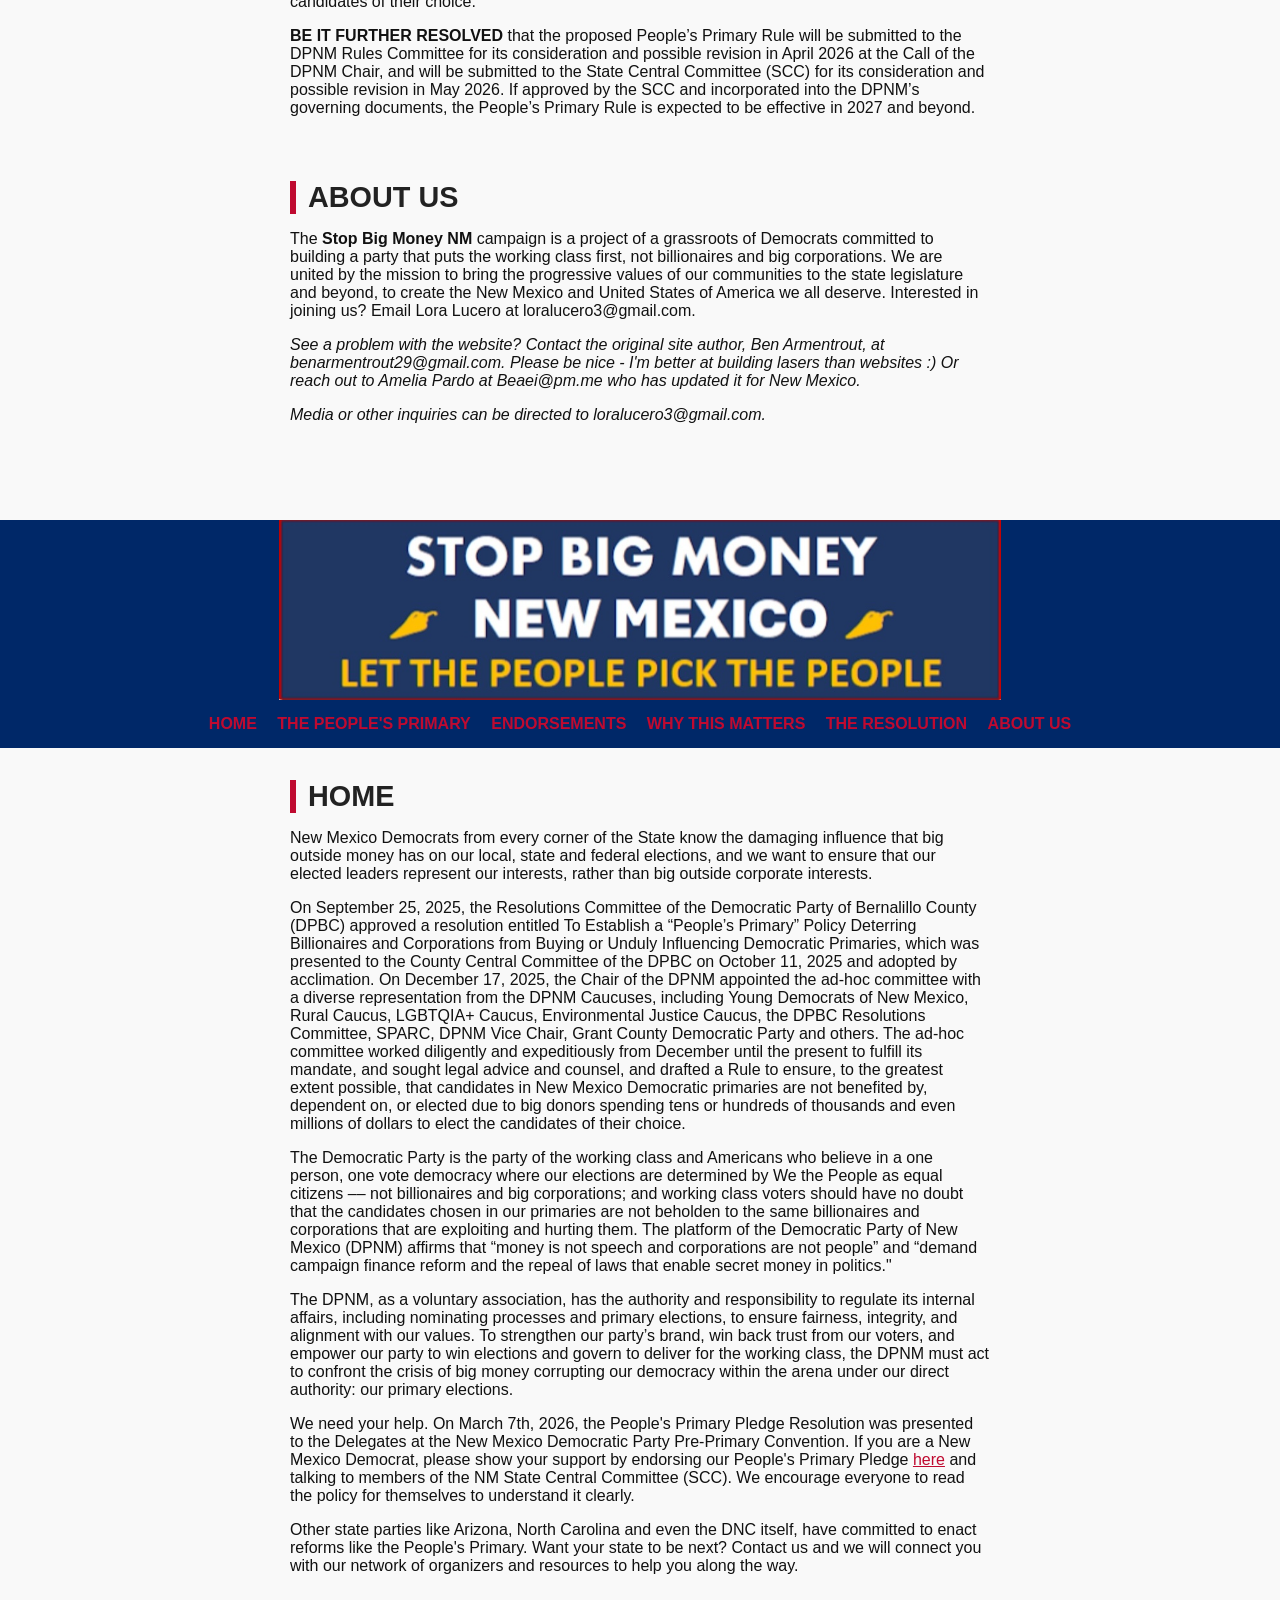
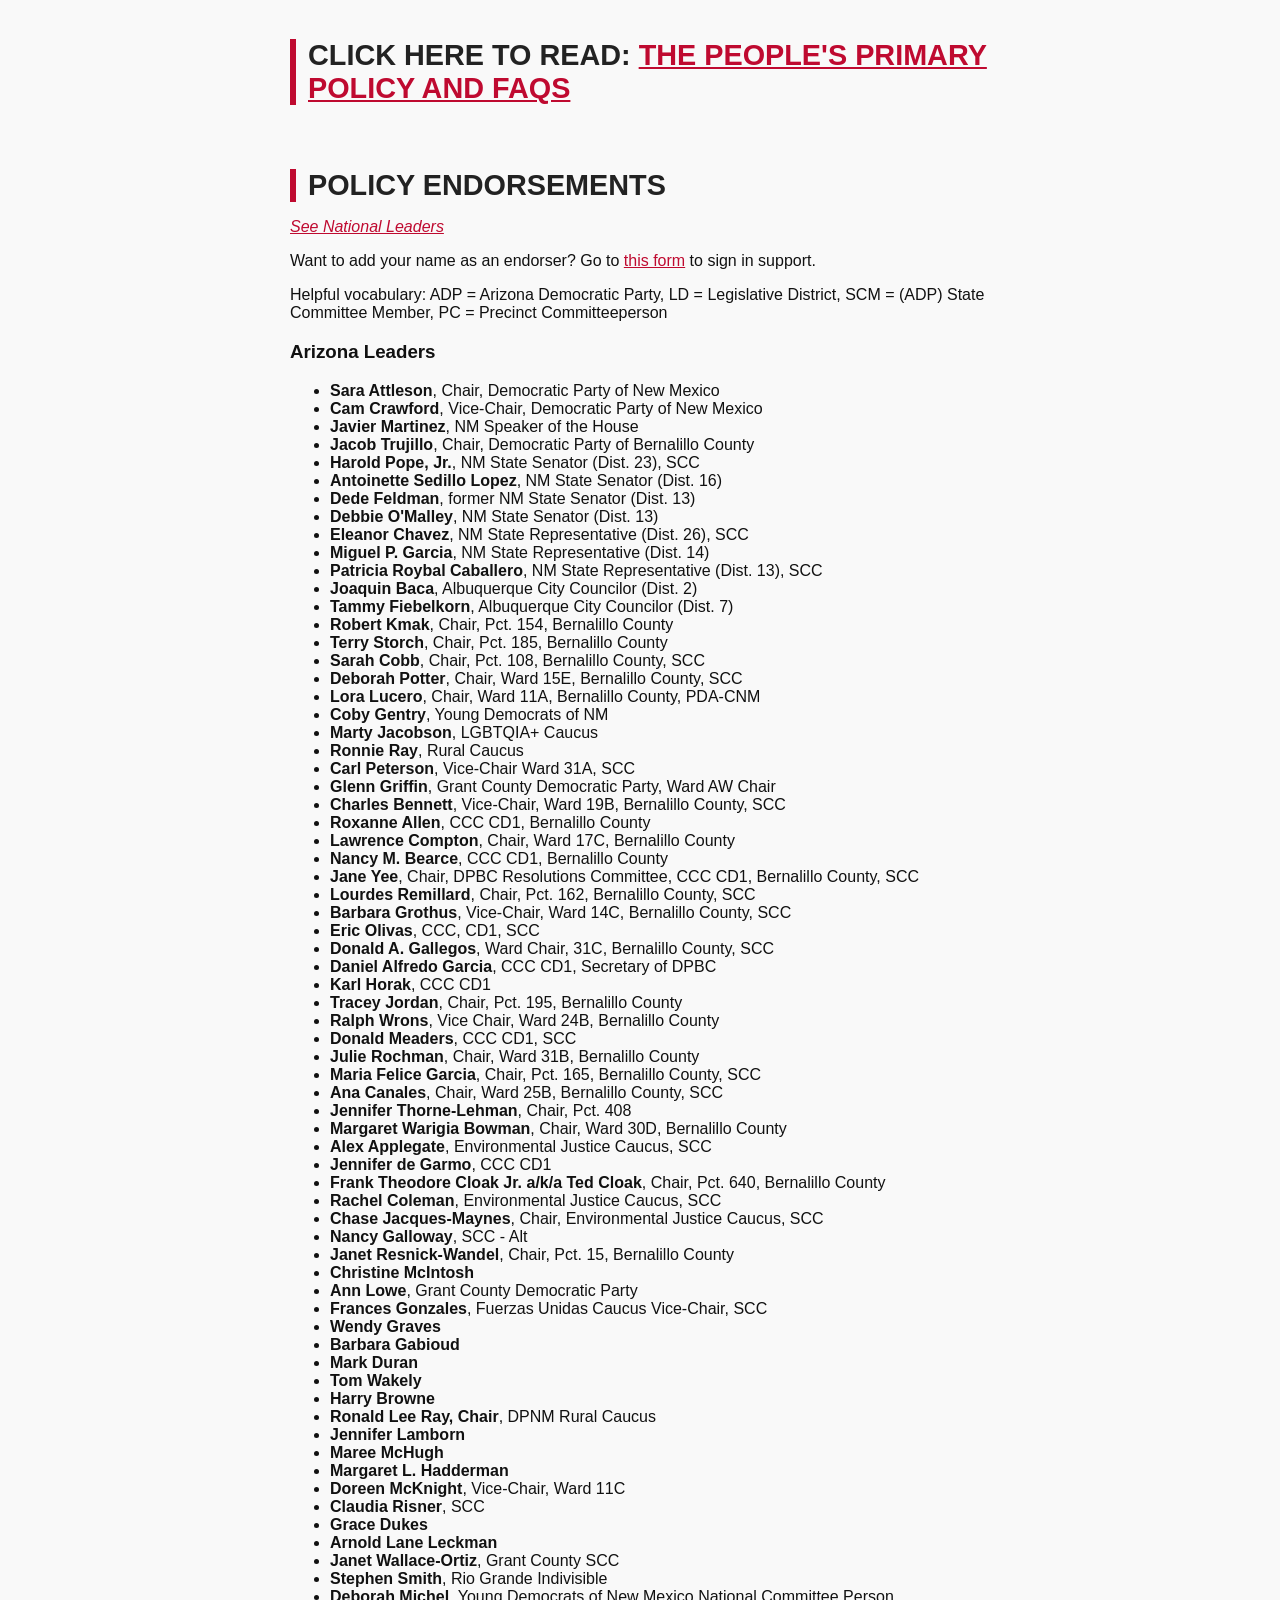
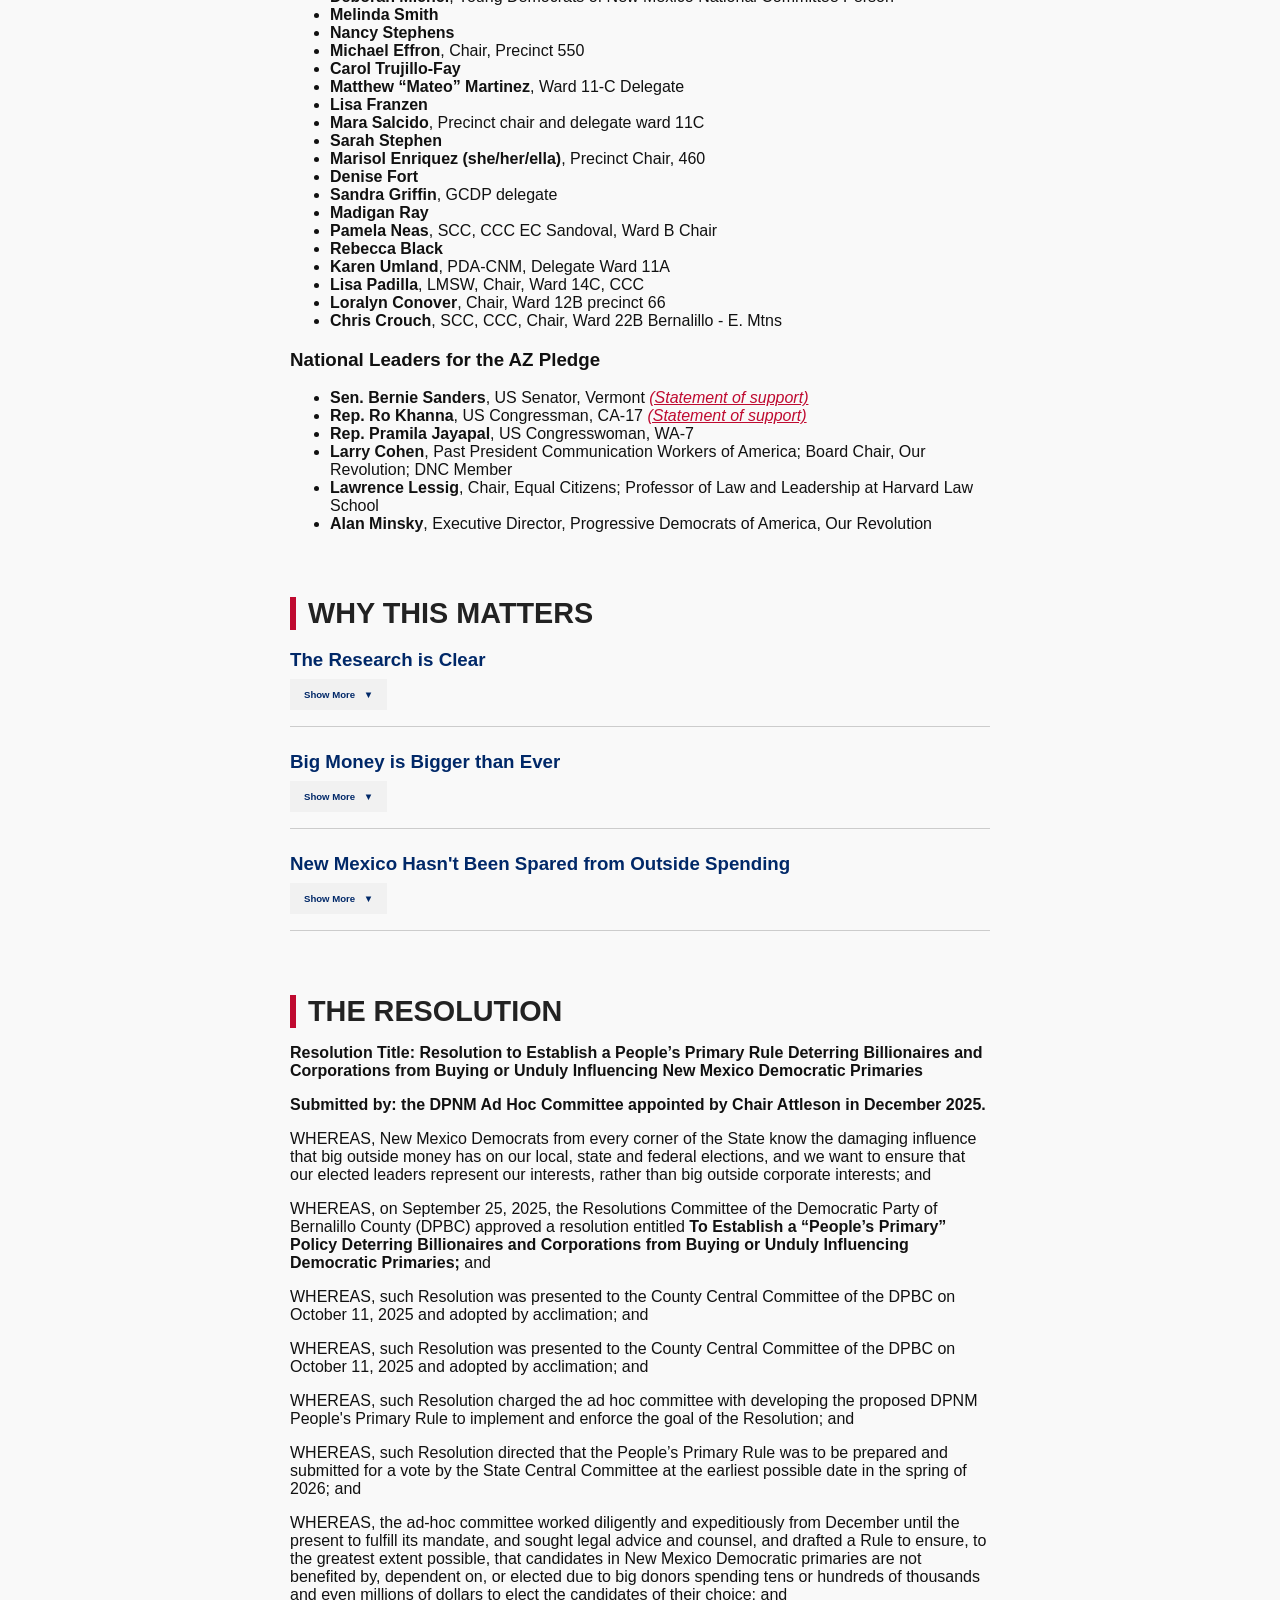
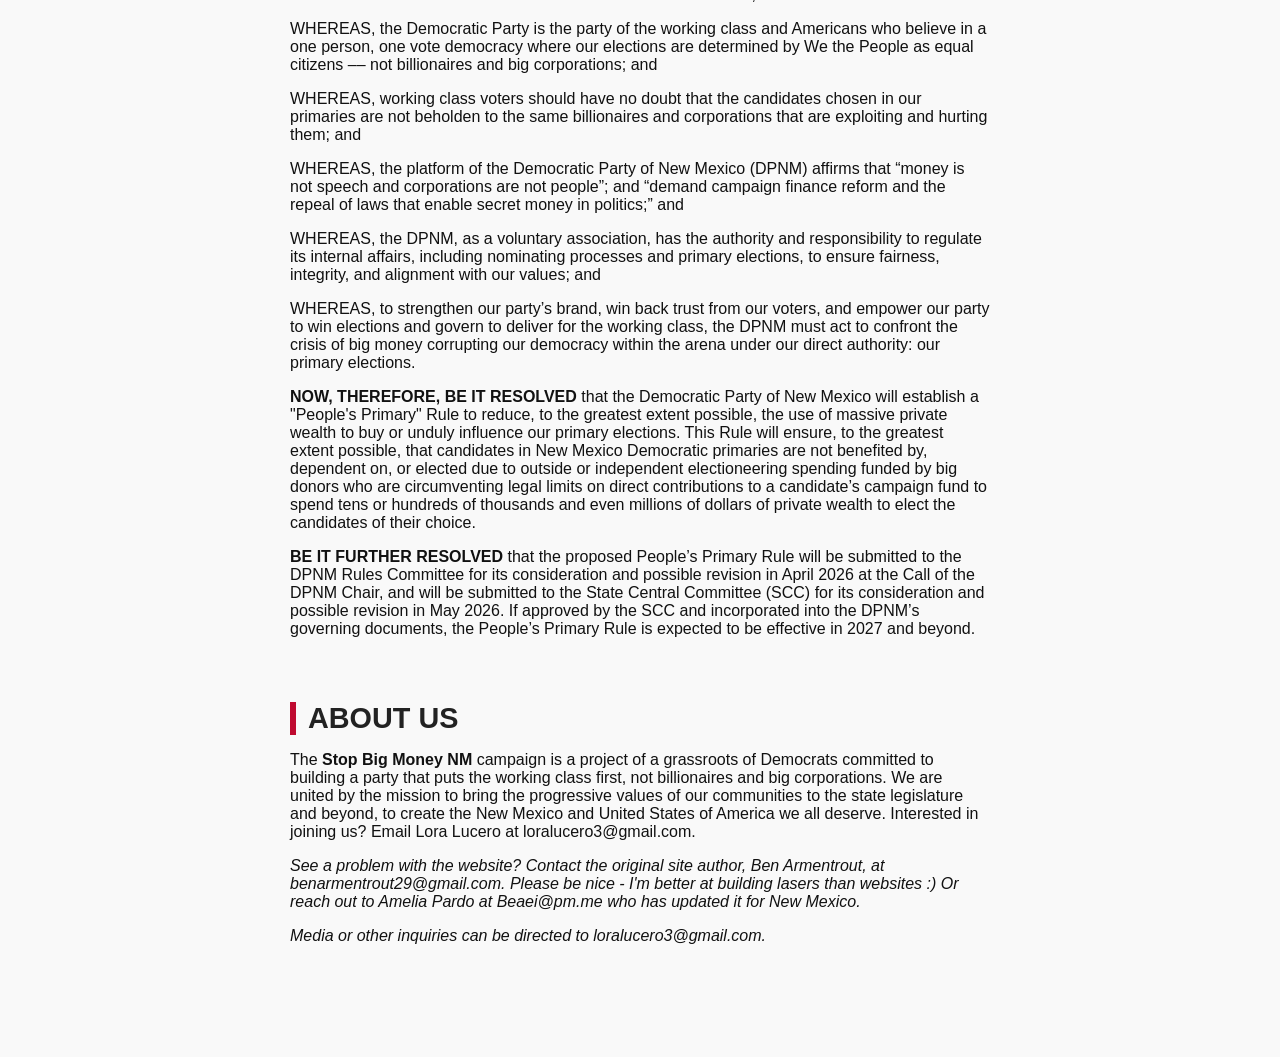
==== commit ac550b9d: "Reimagines homepage for NM." ====
--- a/nm/index.html
+++ b/nm/index.html
@@ -376,7 +376,7 @@
         </div>
       </div>
       <div class="collapsible-section">
-        <h3>Arizona Hasn't Been Spared from Outside Spending</h3>
+        <h3>New Mexico Hasn't Been Spared from Outside Spending</h3>
         <button class="toggle-button">Show More</button>
         <div class="content">
           <ul>
@@ -468,3 +468,473 @@
 </script>
 </body>
 </html>
+
+<!DOCTYPE html>
+<html lang="en">
+<head>
+  <meta charset="UTF-8" />
+  <meta name="viewport" content="width=device-width, initial-scale=1.0"/>
+  <title>Stop Big Money NM</title>
+  <style>
+    body {
+      margin: 0;
+      padding-bottom: 1rem;
+      font-family: 'Segoe UI', sans-serif;
+      background-color: #f9f9f9;
+      color: #111;
+    }
+
+    /* IMAGE HEADER */
+    .banner-header {
+      background-color: #002868;
+      display: flex;
+      justify-content: center;
+      align-items: center;
+      height: 20vh;
+      overflow: hidden;
+      position: relative;
+    }
+
+    .banner-header img {
+      max-height: 100%;
+      max-width: 100%;
+      width: auto;
+      height: auto;
+      display: block;
+    }
+
+    /* NAVIGATION HEADER */
+    .nav-header {
+      background-color: #002868;
+      text-align: center;
+      padding: 15px 0;
+      top: 0;
+      position: sticky;
+    }
+
+    .nav-header a {
+      color: #BF0A30;
+      margin: 0 0.5rem;
+      text-decoration: none;
+      font-weight: bold;
+      text-transform: uppercase;
+      display: inline-block;
+    }
+
+    .nav-header a:hover {
+      text-decoration: underline;
+      color: #FED700;
+    }
+
+    main {
+      padding: 0.5rem 2rem 2rem 2rem;
+      max-width: 700px;
+      margin: auto;
+    }
+
+    main a {
+      color: #BF0A30
+    }
+
+    section {
+      margin-bottom: 4rem;
+    }
+    
+    h2 {
+      border-left: 6px solid #bf0a30;
+      padding-left: 0.75rem;
+      color: #222;
+      font-size: 1.8rem;
+      margin-bottom: 1rem;
+      text-transform: uppercase;
+    }
+
+    .endorsement-list {
+      columns: 2;
+      column-gap: 2rem;
+    }
+
+    .endorsement-list p {
+      margin: 0.3rem 0;
+    }
+
+    a.button {
+      display: inline-block;
+      margin-top: 1rem;
+      background-color: #bf0a30;
+      color: #fed700;
+      padding: 0.7rem 1.2rem;
+      border-radius: 4px;
+      text-decoration: none;
+      font-weight: bold;
+    }
+
+    a.button:hover {
+      background-color: #b12236;
+    }
+
+    @media (max-width: 768px) {
+      .endorsement-list {
+        columns: 1;
+      }
+
+      .nav-header {
+        display: flex;
+        flex-wrap: wrap;
+        justify-content: center;
+      }
+
+      .nav-header a {
+        margin: 8px;
+      }
+    }
+
+    /* Floating button */
+    .floating-button {
+      position: fixed;
+      bottom: 0;
+      left: 0;
+      width: 100%;
+      background-color: #b12236; 
+      color: white;
+      padding: 16px 20px;
+      /*font-size: 2.5rem;*/
+      font-weight: bold;
+      border: none;
+      border-radius: 0;
+      text-align: center;
+      text-decoration: none;
+      z-index: 1000;
+      box-shadow: 0 -2px 6px rgba(0, 0, 0, 0.2);
+      transition: background-color 0.3s ease;
+      animation: blinker 5s linear infinite;
+    }
+
+    @keyframes blinker {
+      0%   {background-color: #BF0A30;}
+      25%  {background-color: #FED700;}
+      50%  {background-color: #002868;}
+      75%  {background-color: #CE5C17;}
+      100% {background-color: #BF0A30;}
+    }
+
+    .floating-button:hover {
+      background-color: #BF0A30;
+    }
+
+    .collapsible-section {
+      margin-bottom: 1.5rem;
+      padding-bottom: 1rem;
+      border-bottom: 1px solid #ccc;
+    }
+    
+    .collapsible-section h3 {
+      margin-bottom: 0.5rem;
+      color: #002868;
+    }
+    
+    .toggle-button {
+      background-color: #f1f1f1;
+      color: #002868;
+      cursor: pointer;
+      padding: 10px 14px;
+      border: none;
+      font-weight: bold;
+      font-size: 0.6rem;
+      transition: background-color 0.2s ease;
+    }
+    
+    .toggle-button:hover {
+      background-color: #e0e0e0;
+    }
+    
+    .toggle-button.expanded::after {
+      content: " ▲";
+    }
+    
+    .toggle-button::after {
+      content: " ▼";
+      margin-left: 6px;
+    }
+    
+    .content {
+      display: none;
+      padding: 0.5rem 0 0 0;
+      background-color: #fafafa;
+      border-left: 3px solid #bf0a30;
+    }
+    
+    .content p {
+      margin: 0;
+      padding-left: 1rem;
+    }
+  </style>
+</head>
+<body>
+
+<header class="banner-header">
+  <img src="nm-logo.jpg" alt="Banner Logo">
+</header>
+<header class="nav-header">
+  <nav>
+    <a href="#home" class="nav-link">Home</a>
+    <a href="#peoplesprimary" class="nav-link">The People's Primary</a>
+    <a href="#ppendorsements" class="nav-link">Endorsements</a>
+    <a href="#why" class="nav-link">Why This Matters</a>
+    <a href="#resolution" class="nav-link">The Resolution</a>
+    <!--<a href="#resolutionendorsements" class="nav-link">Resolution Endorsements</a>-->
+    <a href="#about-us" class="nav-link">About Us</a>
+  </nav>
+</header>
+<main class="main-content">
+    <section id="home">
+      <h2>Home</h2>
+      <p>
+        New Mexico Democrats from every corner of the State know the damaging influence that big outside money has on our local, state and federal elections, and we want to ensure that our elected leaders represent our interests, rather than big outside corporate interests.
+      </p>
+      <p>
+      <p>On September 25, 2025, the Resolutions Committee of the Democratic Party of Bernalillo County (DPBC) approved a resolution entitled To Establish a “People’s Primary” Policy Deterring Billionaires and Corporations from Buying or Unduly Influencing Democratic Primaries, which was presented to the County Central Committee of the DPBC on October 11, 2025 and adopted by acclimation. On December 17, 2025, the Chair of the DPNM appointed the ad-hoc committee with a diverse representation from the DPNM Caucuses, including Young Democrats of New Mexico, Rural Caucus, LGBTQIA+ Caucus, Environmental Justice Caucus, the DPBC Resolutions Committee, SPARC, DPNM Vice Chair, Grant County Democratic Party and others. The ad-hoc committee worked diligently and expeditiously from December until the present to fulfill its mandate, and sought legal advice and counsel, and drafted a Rule to ensure, to the greatest extent possible, that candidates in New Mexico Democratic primaries are not benefited by, dependent on, or elected due to big donors spending tens or hundreds of thousands and even millions of dollars to elect the candidates of their choice.
+      </p>
+
+
+      <p>The Democratic Party is the party of the working class and Americans who believe in a one person, one vote democracy where our elections are determined by We the People as equal citizens –– not billionaires and big corporations; and working class voters should have no doubt that the candidates chosen in our primaries are not beholden to the same billionaires and corporations that are exploiting and hurting them. The platform of the Democratic Party of New Mexico (DPNM) affirms that “money is not speech and corporations are not people” and “demand campaign finance reform and the repeal of laws that enable secret money in politics."</p>
+
+      <p>The DPNM, as a voluntary association, has the authority and responsibility to regulate its internal affairs, including nominating processes and primary elections, to ensure fairness, integrity, and alignment with our values. To strengthen our party’s brand, win back trust from our voters, and empower our party to win elections and govern to deliver for the working class, the DPNM must act to confront the crisis of big money corrupting our democracy within the arena under our direct authority: our primary elections.
+      </p>
+      <p>We need your help. On March 7th, 2026, the People's Primary Pledge Resolution was presented to the Delegates at the New Mexico Democratic Party Pre-Primary Convention. If you are a New Mexico Democrat, please show your support by endorsing our People's Primary Pledge <a href="https://docs.google.com/forms/d/1qZ0G_spbb-gp9QDk4cCp1rOlROBGZLrNG2fxdfgXKD8/viewform?edit_requested=true">here</a> and talking to members of the NM State Central Committee (SCC). We encourage everyone to read the policy for themselves to understand it clearly.</p>
+      <p>Other state parties like Arizona, North Carolina and even the DNC itself, have committed to enact reforms like the People's Primary. Want your state to be next? Contact us and we will connect you with our network of organizers and resources to help you along the way.</p>
+
+    </section>
+  
+    <section id="peoplesprimary">
+    <h2>CLICK HERE TO READ: <a href="https://drive.google.com/file/d/1dx9ZgvfFPaSvsoBRfVWagxgKD5UfSNct/view" target="_blank" rel="noopener noreferrer">The People's Primary Policy and FAQs</a></h2>
+    </section>
+  
+
+  <section id="ppendorsements" class="py-16 bg-gray-100">
+  <div class="max-w-4xl mx-auto px-4">
+    <h2 class="text-3xl font-bold text-gray-800 mb-8 text-center">Policy Endorsements</h2>
+    <a href="#national-endorsements" class="nav-link"><i>See National Leaders</i></a>
+    <br>
+    <p>Want to add your name as an endorser? Go to <a href="https://docs.google.com/forms/d/e/1FAIpQLSem6u-X98LBdwODXy1wdywDfKEsmaBoSrXaXoOM6wMsJZKlFQ/viewform">this form</a> to sign in support.</p>
+    <p>Helpful vocabulary: ADP = Arizona Democratic Party,  LD = Legislative District, SCM = (ADP) State Committee Member, PC = Precinct Committeeperson</p>
+    <!-- Arizona Leaders -->
+    <h3 class="text-2xl font-semibold text-gray-700 mb-4">Arizona Leaders</h3>
+    <ul id="arizona-endorsements" class="space-y-2">
+      <li><strong>Sara Attleson</strong>, Chair, Democratic Party of New Mexico</li>
+      <li><strong>Cam Crawford</strong>, Vice-Chair, Democratic Party of New Mexico</li>
+      <li><strong>Javier Martinez</strong>, NM Speaker of the House</li>
+      <li><strong>Jacob Trujillo</strong>, Chair, Democratic Party of Bernalillo County</li>
+      <li><strong>Harold Pope, Jr.</strong>, NM State Senator (Dist. 23), SCC</li>
+      <li><strong>Antoinette Sedillo Lopez</strong>, NM State Senator (Dist. 16)</li>
+      <li><strong>Dede Feldman</strong>, former NM State Senator (Dist. 13)</li>
+      <li><strong>Debbie O'Malley</strong>, NM State Senator (Dist. 13)</li>
+      <li><strong>Eleanor Chavez</strong>, NM State Representative (Dist. 26), SCC</li>
+      <li><strong>Miguel P. Garcia</strong>, NM State Representative (Dist. 14)</li>
+      <li><strong>Patricia Roybal Caballero</strong>, NM State Representative (Dist. 13), SCC</li>
+      <li><strong>Joaquin Baca</strong>, Albuquerque City Councilor (Dist. 2)</li>
+      <li><strong>Tammy Fiebelkorn</strong>, Albuquerque City Councilor (Dist. 7)</li>
+      <li><strong>Robert Kmak</strong>, Chair, Pct. 154, Bernalillo County</li>
+      <li><strong>Terry Storch</strong>, Chair, Pct. 185, Bernalillo County</li>
+      <li><strong>Sarah Cobb</strong>, Chair, Pct. 108, Bernalillo County, SCC</li>
+      <li><strong>Deborah Potter</strong>, Chair, Ward 15E, Bernalillo County, SCC</li>
+      <li><strong>Lora Lucero</strong>, Chair, Ward 11A, Bernalillo County, PDA-CNM</li>
+      <li><strong>Coby Gentry</strong>, Young Democrats of NM</li>
+      <li><strong>Marty Jacobson</strong>, LGBTQIA+ Caucus</li>
+      <li><strong>Ronnie Ray</strong>, Rural Caucus</li>
+      <li><strong>Carl Peterson</strong>, Vice-Chair Ward 31A, SCC</li>
+      <li><strong>Glenn Griffin</strong>, Grant County Democratic Party, Ward AW Chair</li>
+      <li><strong>Charles Bennett</strong>, Vice-Chair, Ward 19B, Bernalillo County, SCC</li>
+      <li><strong>Roxanne Allen</strong>, CCC CD1, Bernalillo County</li>
+      <li><strong>Lawrence Compton</strong>, Chair, Ward 17C, Bernalillo County</li>
+      <li><strong>Nancy M. Bearce</strong>, CCC CD1, Bernalillo County</li>
+      <li><strong>Jane Yee</strong>, Chair, DPBC Resolutions Committee, CCC CD1, Bernalillo County, SCC</li>
+      <li><strong>Lourdes Remillard</strong>, Chair, Pct. 162, Bernalillo County, SCC</li>
+      <li><strong>Barbara Grothus</strong>, Vice-Chair, Ward 14C, Bernalillo County, SCC</li>
+      <li><strong>Eric Olivas</strong>, CCC, CD1, SCC</li>
+      <li><strong>Donald A. Gallegos</strong>, Ward Chair, 31C, Bernalillo County, SCC</li>
+      <li><strong>Daniel Alfredo Garcia</strong>, CCC CD1, Secretary of DPBC</li>
+      <li><strong>Karl Horak</strong>, CCC CD1</li>
+      <li><strong>Tracey Jordan</strong>, Chair, Pct. 195, Bernalillo County</li>
+      <li><strong>Ralph Wrons</strong>, Vice Chair, Ward 24B, Bernalillo County</li>
+      <li><strong>Donald Meaders</strong>, CCC CD1, SCC</li>
+      <li><strong>Julie Rochman</strong>, Chair, Ward 31B, Bernalillo County</li>
+      <li><strong>Maria Felice Garcia</strong>, Chair, Pct. 165, Bernalillo County, SCC</li>
+      <li><strong>Ana Canales</strong>, Chair, Ward 25B, Bernalillo County, SCC</li>
+      <li><strong>Jennifer Thorne-Lehman</strong>, Chair, Pct. 408</li>
+      <li><strong>Margaret Warigia Bowman</strong>, Chair, Ward 30D, Bernalillo County</li>
+      <li><strong>Alex Applegate</strong>, Environmental Justice Caucus, SCC</li>
+      <li><strong>Jennifer de Garmo</strong>, CCC CD1</li>
+      <li><strong>Frank Theodore Cloak Jr. a/k/a Ted Cloak</strong>, Chair, Pct. 640, Bernalillo County</li>
+      <li><strong>Rachel Coleman</strong>, Environmental Justice Caucus, SCC</li>
+      <li><strong>Chase Jacques-Maynes</strong>, Chair, Environmental Justice Caucus, SCC</li>
+      <li><strong>Nancy Galloway</strong>, SCC - Alt</li>
+      <li><strong>Janet Resnick-Wandel</strong>, Chair, Pct. 15, Bernalillo County</li>
+      <li><strong>Christine McIntosh</strong></li>
+      <li><strong>Ann Lowe</strong>, Grant County Democratic Party</li>
+      <li><strong>Frances Gonzales</strong>, Fuerzas Unidas Caucus Vice-Chair, SCC</li>
+      <li><strong>Wendy Graves</strong></li>
+      <li><strong>Barbara Gabioud</strong></li>
+      <li><strong>Mark Duran</strong></li>
+      <li><strong>Tom Wakely</strong></li>
+      <li><strong>Harry Browne</strong></li>
+      <li><strong>Ronald Lee Ray, Chair</strong>, DPNM Rural Caucus</li>
+      <li><strong>Jennifer Lamborn</strong></li>
+      <li><strong>Maree McHugh</strong></li>
+      <li><strong>Margaret L. Hadderman</strong></li>
+      <li><strong>Doreen McKnight</strong>, Vice-Chair, Ward 11C</li>
+      <li><strong>Claudia Risner</strong>, SCC</li>
+      <li><strong>Grace Dukes</strong></li>
+      <li><strong>Arnold Lane Leckman</strong></li>
+      <li><strong>Janet Wallace-Ortiz</strong>, Grant County SCC</li>
+      <li><strong>Stephen Smith</strong>, Rio Grande Indivisible</li>
+      <li><strong>Deborah Michel</strong>, Young Democrats of New Mexico National Committee Person</li>
+      <li><strong>Melinda Smith</strong></li>
+      <li><strong>Nancy Stephens</strong></li>
+      <li><strong>Michael Effron</strong>, Chair, Precinct 550</li>
+      <li><strong>Carol Trujillo-Fay</strong></li>
+      <li><strong>Matthew “Mateo” Martinez</strong>, Ward 11-C Delegate</li>
+      <li><strong>Lisa Franzen</strong></li>
+      <li><strong>Mara Salcido</strong>, Precinct chair and delegate ward 11C</li>
+      <li><strong>Sarah Stephen</strong></li>
+      <li><strong>Marisol Enriquez (she/her/ella)</strong>, Precinct Chair, 460</li>
+      <li><strong>Denise Fort</strong></li>
+      <li><strong>Sandra Griffin</strong>, GCDP delegate</li>
+      <li><strong>Madigan Ray</strong></li>
+      <li><strong>Pamela Neas</strong>, SCC, CCC EC Sandoval, Ward B Chair</li>
+      <li><strong>Rebecca Black</strong></li>
+      <li><strong>Karen Umland</strong>, PDA-CNM, Delegate Ward 11A</li>
+      <li><strong>Lisa Padilla</strong>, LMSW, Chair, Ward 14C, CCC</li>
+      <li><strong>Loralyn Conover</strong>, Chair, Ward 12B precinct 66</li>
+      <li><strong>Chris Crouch</strong>, SCC, CCC, Chair, Ward 22B Bernalillo - E. Mtns</li>
+
+    </ul>
+    <!-- National Leaders -->
+    <h3 class="text-2xl font-semibold text-gray-700 mt-10 mb-4">National Leaders for the AZ Pledge</h3>
+    <ul id="national-endorsements" class="space-y-2">
+      <li><strong>Sen. Bernie Sanders</strong>, US Senator, Vermont <a href="https://x.com/BernieSanders/status/1930703444425248943"><i>(Statement of support)</i></a></li>
+      <li><strong>Rep. Ro Khanna</strong>, US Congressman, CA-17 <a href="https://x.com/RoKhanna/status/1930759856442757214"><i>(Statement of support)</i></a></li>
+      <li><strong>Rep. Pramila Jayapal</strong>, US Congresswoman, WA-7</li>
+      <li><strong>Larry Cohen</strong>, Past President Communication Workers of America; Board Chair, Our Revolution; DNC Member</li>
+      <li><strong>Lawrence Lessig</strong>, Chair, Equal Citizens; Professor of Law and Leadership at Harvard Law School</li>
+      <li><strong>Alan Minsky</strong>, Executive Director, Progressive Democrats of America, Our Revolution</li>
+    </ul>
+  </div>
+</section>
+  
+  <section id="why">
+      <h2>Why This Matters</h2>
+      <div class="collapsible-section">
+        <h3>The Research is Clear</h3>
+        <button class="toggle-button">Show More</button>
+        <div class="content">
+          <ul>
+            <li><strong>Big Money pushes politics rightward.</strong> Removing bans on outside spending boosts Republican success and makes state legislatures more conservative. (<a href="https://events.bse.eu/live/files/1919-stephanewolton52630">Abdul-Razzak et al., 2017</a>)</li>
+            <li><strong>Voters hate Big Money.</strong> 77% of Americans support limits on campaign spending. When people believe money controls politics, they feel unheard and disengage. (<a href="https://www.pewresearch.org/short-reads/2018/05/08/most-americans-want-to-limit-campaign-spending-say-big-donors-have-greater-political-influence/">Pew Research Center, 2018</a>; <a href="https://onlinelibrary.wiley.com/doi/pdf/10.1111/ssqu.13356">Haenschen et al., 2024</a>; <a href="https://papers.ssrn.com/sol3/papers.cfm?abstract_id=4461514">Schnakenberg et al., 2023</a>)</li>
+            <li><strong>Big Money breaks our party and our government.</strong> Outside spending fragments coalitions and undermines effective governance in legislatures. (<a href="https://papers.ssrn.com/sol3/papers.cfm?abstract_id=3655691">Norton & Pildes, 2020</a>; <a href="https://journals.sagepub.com/doi/10.1177/1354068819834528">Manento, 2019</a>)</li>
+          </ul>
+        </div>
+      </div>
+      <div class="collapsible-section">
+        <h3>Big Money is Bigger than Ever</h3>
+        <button class="toggle-button">Show More</button>
+        <div class="content">
+          <ul>
+            <li><strong>Nearly 60% of ads in 2022 Democratic House primaries</strong> were funded by outside groups, not candidates.</li>
+            <li><strong>In 2012, just 159 donors gave $1 million or more</strong>, accounting for nearly 60% of all Super PAC funding nationwide.</li>
+          </ul>
+        </div>
+      </div>
+      <div class="collapsible-section">
+        <h3>New Mexico Hasn't Been Spared from Outside Spending</h3>
+        <button class="toggle-button">Show More</button>
+        <div class="content">
+          <ul>
+            <li><strong>NM In Depth editors discuss elections and dark money with guest Mason Graham of Common Cause</strong> <a href="https://www.youtube.com/watch?v=Z1HMygfyJow">YouTube</a></li>
+            <li><strong>Getting Big Money Out of Politics</strong> - <a href="https://www.commoncause.org/new-mexico/work/campaign-public-financing/">Common Cause New Mexico</a></li>
+            <li><strong>Big money flows to most powerful NM lawmakers</strong> | <a href="https://www.newsfromthestates.com/article/big-money-flows-most-powerful-nm-lawmakers">News From The States</a></li>
+          </ul>
+        </div>
+      </div>
+  </section>
+
+  <section id="resolution">
+    <h2>The Resolution</h2>
+    <p><strong>Resolution Title: Resolution to Establish a People’s Primary Rule Deterring Billionaires and Corporations from Buying or Unduly Influencing New Mexico Democratic Primaries</strong></p>
+    <p><strong>Submitted by: the DPNM Ad Hoc Committee appointed by Chair Attleson in December 2025.</strong></p>
+    <p>WHEREAS, New Mexico Democrats from every corner of the State know the damaging influence that big outside money has on our local, state and federal elections, and we want to ensure that our elected leaders represent our interests, rather than big outside corporate interests; and</p>
+    <p>WHEREAS, on September 25, 2025, the Resolutions Committee of the Democratic Party of Bernalillo County (DPBC) approved a resolution entitled <strong>To Establish a “People’s Primary” Policy Deterring Billionaires and Corporations from Buying or Unduly Influencing Democratic Primaries;</strong> and</p>
+    <p>WHEREAS, such Resolution was presented to the County Central Committee of the DPBC on October 11, 2025 and adopted by acclimation; and</p>
+    <p>WHEREAS, such Resolution was presented to the County Central Committee of the DPBC on October 11, 2025 and adopted by acclimation; and</p>
+    <p>WHEREAS, such Resolution charged the ad hoc committee with developing the proposed DPNM People's Primary Rule to implement and enforce the goal of the Resolution; and</p>
+    <p>WHEREAS, such Resolution directed that the People’s Primary Rule was to be prepared and submitted for a vote by the State Central Committee at the earliest possible date in the spring of 2026; and</p>
+    <p>WHEREAS, the ad-hoc committee worked diligently and expeditiously from December until the present to fulfill its mandate, and sought legal advice and counsel, and drafted a Rule to ensure, to the greatest extent possible, that candidates in New Mexico Democratic primaries are not benefited by, dependent on, or elected due to big donors spending tens or hundreds of thousands and even millions of dollars to elect the candidates of their choice; and</p>
+    <p>WHEREAS, the Democratic Party is the party of the working class and Americans who believe in a one person, one vote democracy where our elections are determined by We the People as equal citizens –– not billionaires and big corporations; and</p>
+    <p>WHEREAS, working class voters should have no doubt that the candidates chosen in our primaries are not beholden to the same billionaires and corporations that are exploiting and hurting them; and</p>
+    <p>WHEREAS, the platform of the Democratic Party of New Mexico (DPNM) affirms that “money is not speech and corporations are not people”; and “demand campaign finance reform and the repeal of laws that enable secret money in politics;” and</p>
+    <p>WHEREAS, the DPNM, as a voluntary association, has the authority and responsibility to regulate its internal affairs, including nominating processes and primary elections, to ensure fairness, integrity, and alignment with our values; and</p>
+    <p>WHEREAS, to strengthen our party’s brand, win back trust from our voters, and empower our party to win elections and govern to deliver for the working class, the DPNM must act to confront the crisis of big money corrupting our democracy within the arena under our direct authority: our primary elections.</p>
+    <p><strong>NOW, THEREFORE, BE IT RESOLVED</strong> that the Democratic Party of New Mexico will establish a "People's Primary" Rule to reduce, to the greatest extent possible, the use of massive private wealth to buy or unduly influence our primary elections. This Rule will ensure, to the greatest extent possible, that candidates in New Mexico Democratic primaries are not benefited by, dependent on, or elected due to outside or independent electioneering spending funded by big donors who are circumventing legal limits on direct contributions to a candidate’s campaign fund to spend tens or hundreds of thousands and even millions of dollars of private wealth to elect the candidates of their choice.</p>
+    <p><strong>BE IT FURTHER RESOLVED</strong> that the proposed People’s Primary Rule will be submitted to the DPNM Rules Committee for its consideration and possible revision in April 2026 at the Call of the DPNM Chair, and will be submitted to the State Central Committee (SCC) for its consideration and possible revision in May 2026.  If approved by the SCC and incorporated into the DPNM’s governing documents, the People’s Primary Rule is expected to be effective in 2027 and beyond.</p>
+
+    
+  </section>
+
+<section id="about-us">
+  <h2>About Us</h2>
+    <p>The <strong>Stop Big Money NM</strong> campaign is a project of a grassroots of Democrats committed to building a party that puts the working class first, not billionaires and big corporations. We are united by the mission to bring the progressive values of our communities to the state legislature and beyond, to create the New Mexico and United States of America we all deserve.
+    Interested in joining us? Email Lora Lucero at loralucero3@gmail.com.
+
+    <p><i>See a problem with the website? Contact the original site author, Ben Armentrout, at benarmentrout29@gmail.com. Please be nice - I'm better at building lasers than websites :) Or reach out to Amelia Pardo at Beaei@pm.me who has updated it for New Mexico.</i></p>
+    <p><i>Media or other inquiries can be directed to loralucero3@gmail.com.</i></p>
+</section>
+
+</main>
+
+<a class="floating-button" href="https://docs.google.com/forms/d/1qZ0G_spbb-gp9QDk4cCp1rOlROBGZLrNG2fxdfgXKD8/viewform?edit_requested=true" target="_blank">
+        Endorse the People's Primary &#128279;
+</a>
+
+<script>
+  document.addEventListener("DOMContentLoaded", function () {
+    const header = document.querySelector('.nav-header');
+    const offset = header ? header.offsetHeight : 0;
+
+    document.querySelectorAll('a[href^="#"]').forEach(anchor => {
+      anchor.addEventListener("click", function (e) {
+        e.preventDefault();
+        const targetID = this.getAttribute("href");
+        const targetElement = document.querySelector(targetID);
+
+        if (targetElement) {
+          const elementPosition = targetElement.getBoundingClientRect().top;
+          const offsetPosition = elementPosition + window.pageYOffset - offset;
+
+          window.scrollTo({
+            top: offsetPosition,
+            behavior: "smooth"
+          });
+        }
+      });
+    });
+  });
+</script>
+
+<script>
+  document.querySelectorAll('.toggle-button').forEach(button => {
+    button.addEventListener('click', () => {
+      const content = button.nextElementSibling;
+      const isExpanded = button.classList.contains('expanded');
+
+      if (isExpanded) {
+        button.classList.remove('expanded');
+        content.style.display = 'none';
+      } else {
+        button.classList.add('expanded');
+        content.style.display = 'block';
+      }
+    });
+  });
+</script>
+</body>
+</html>
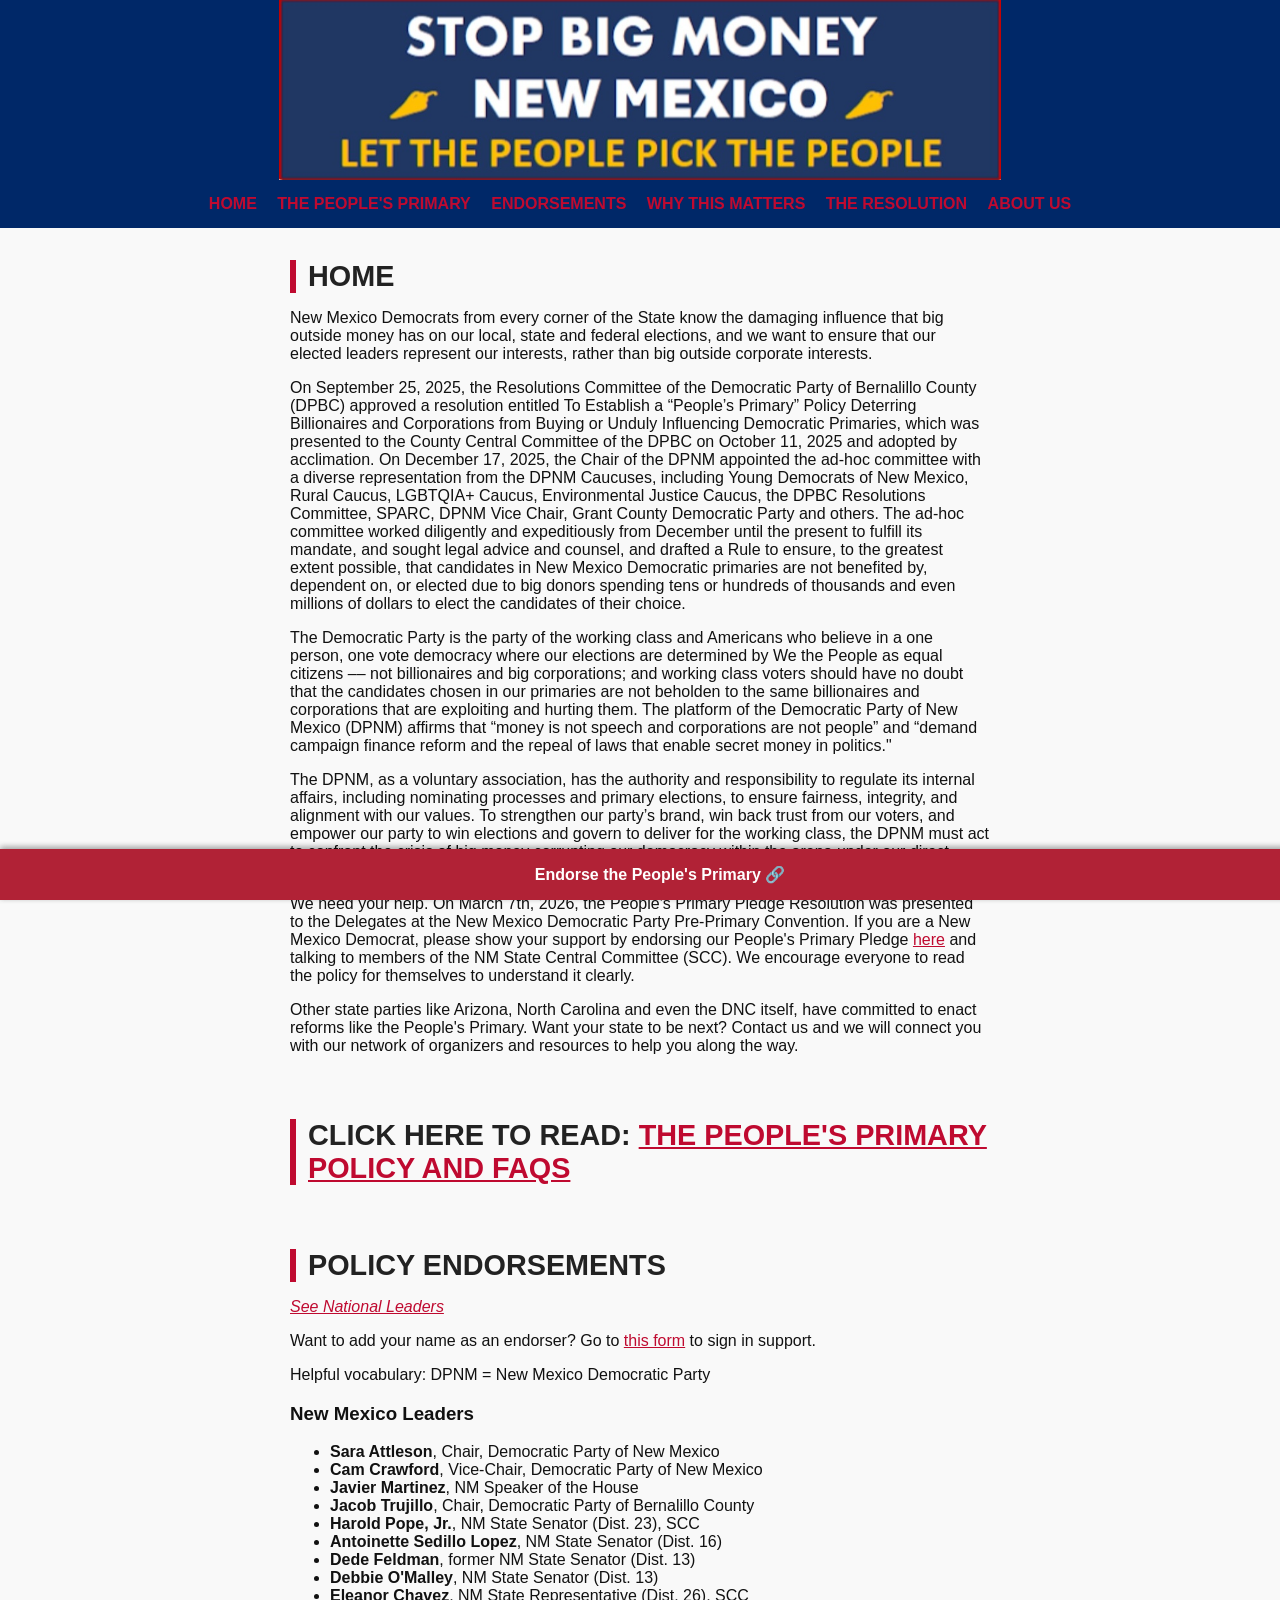
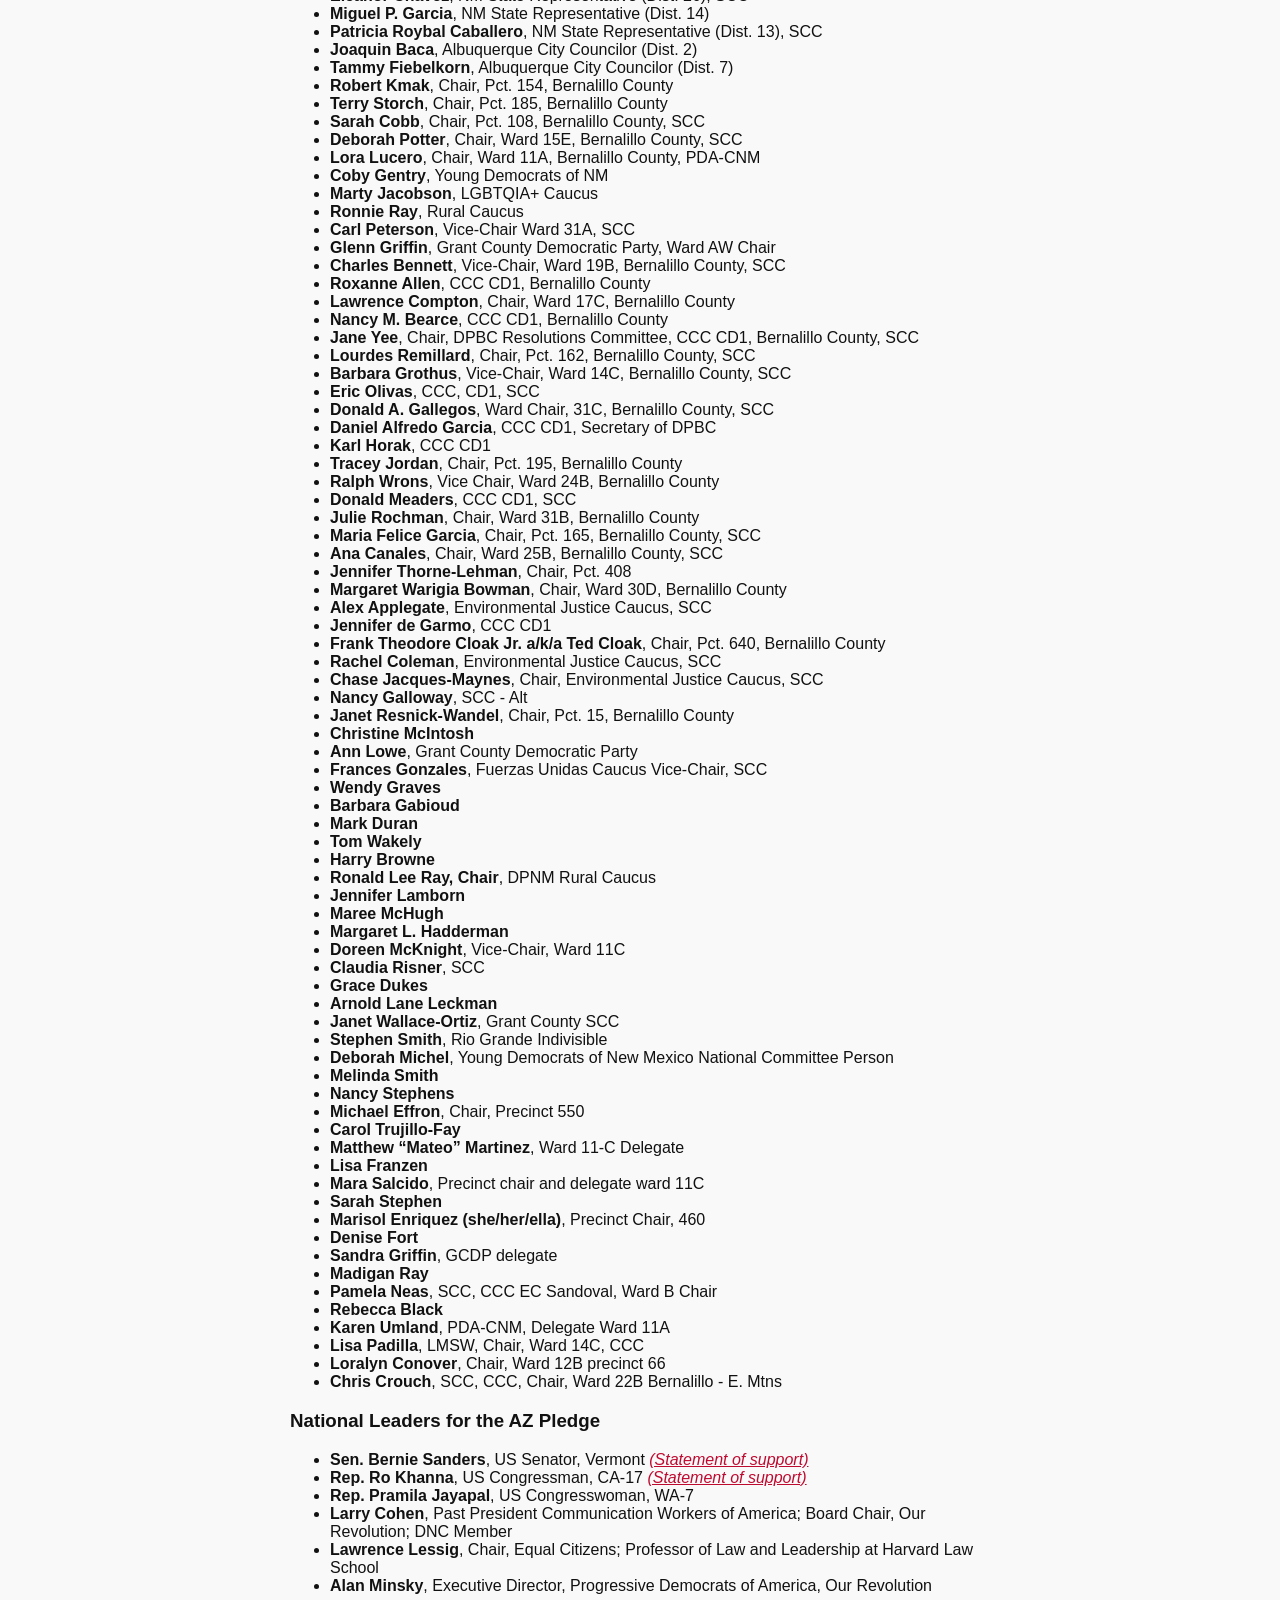
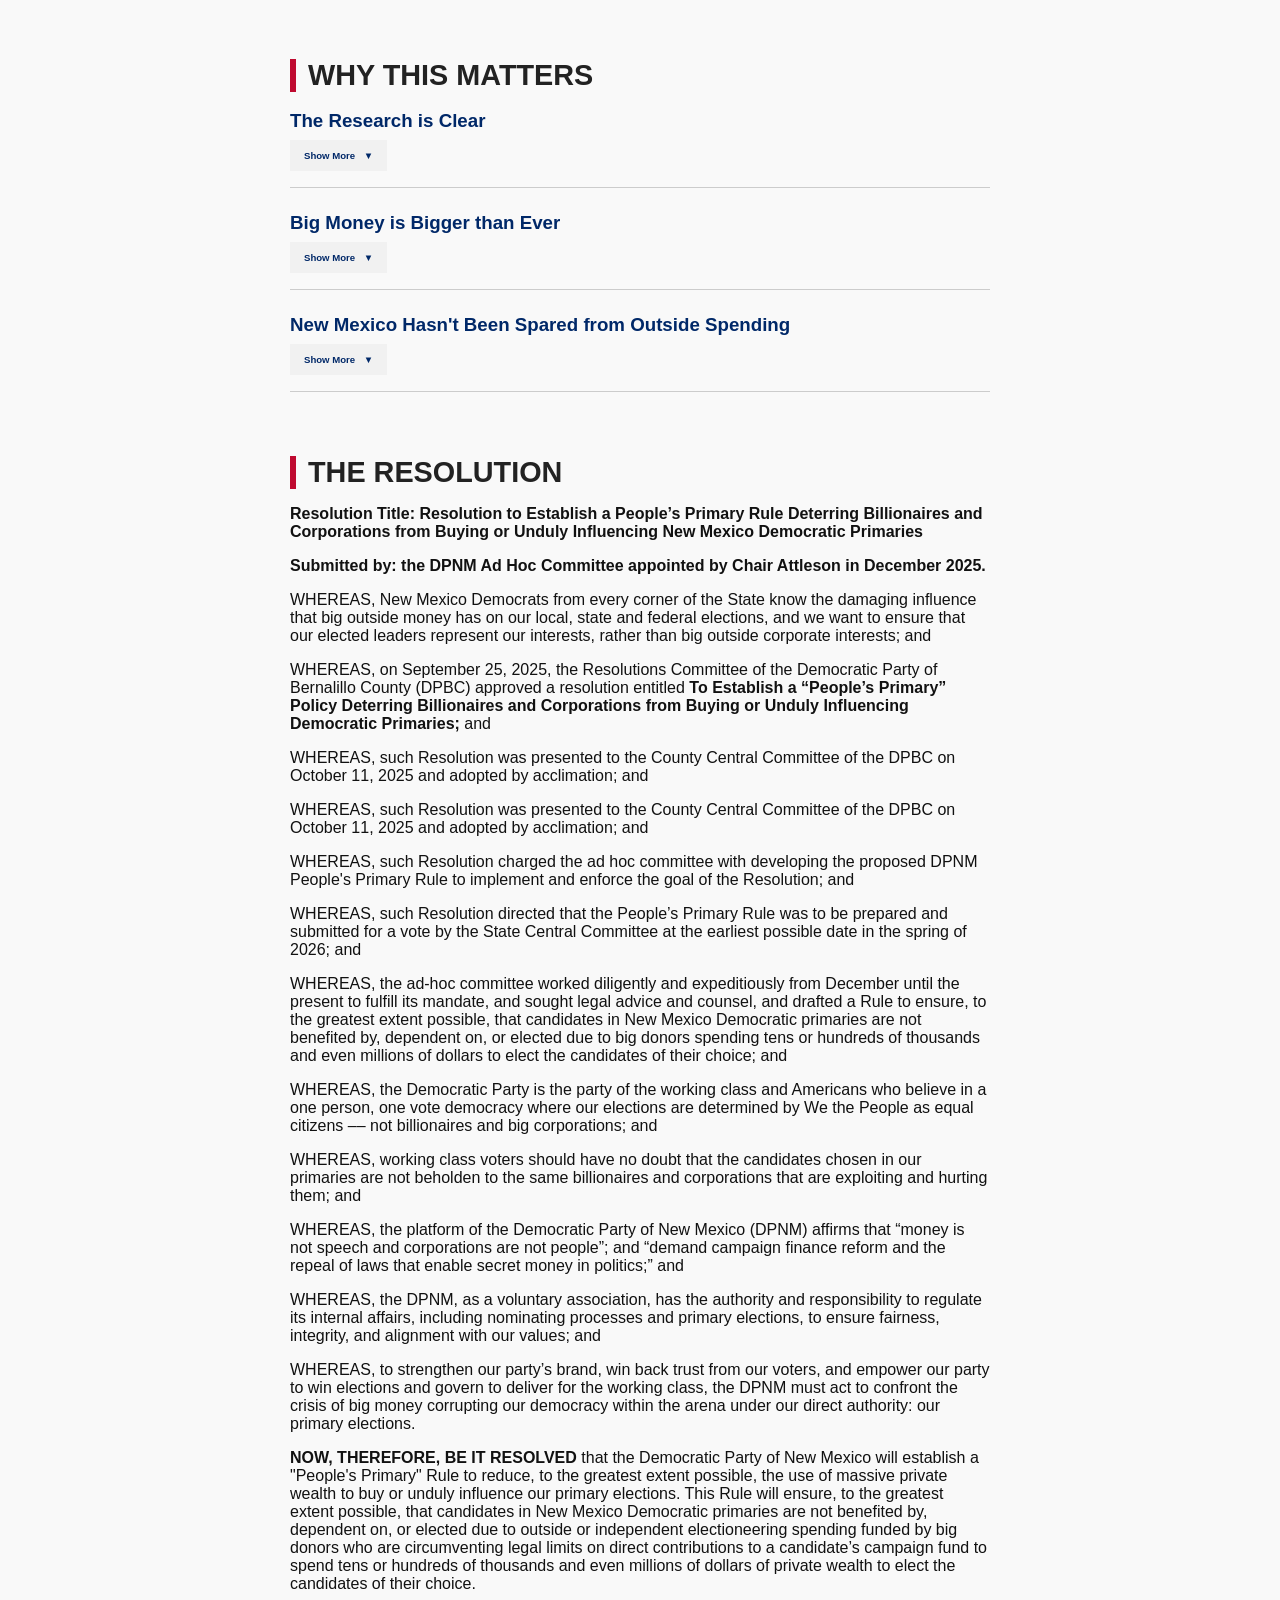
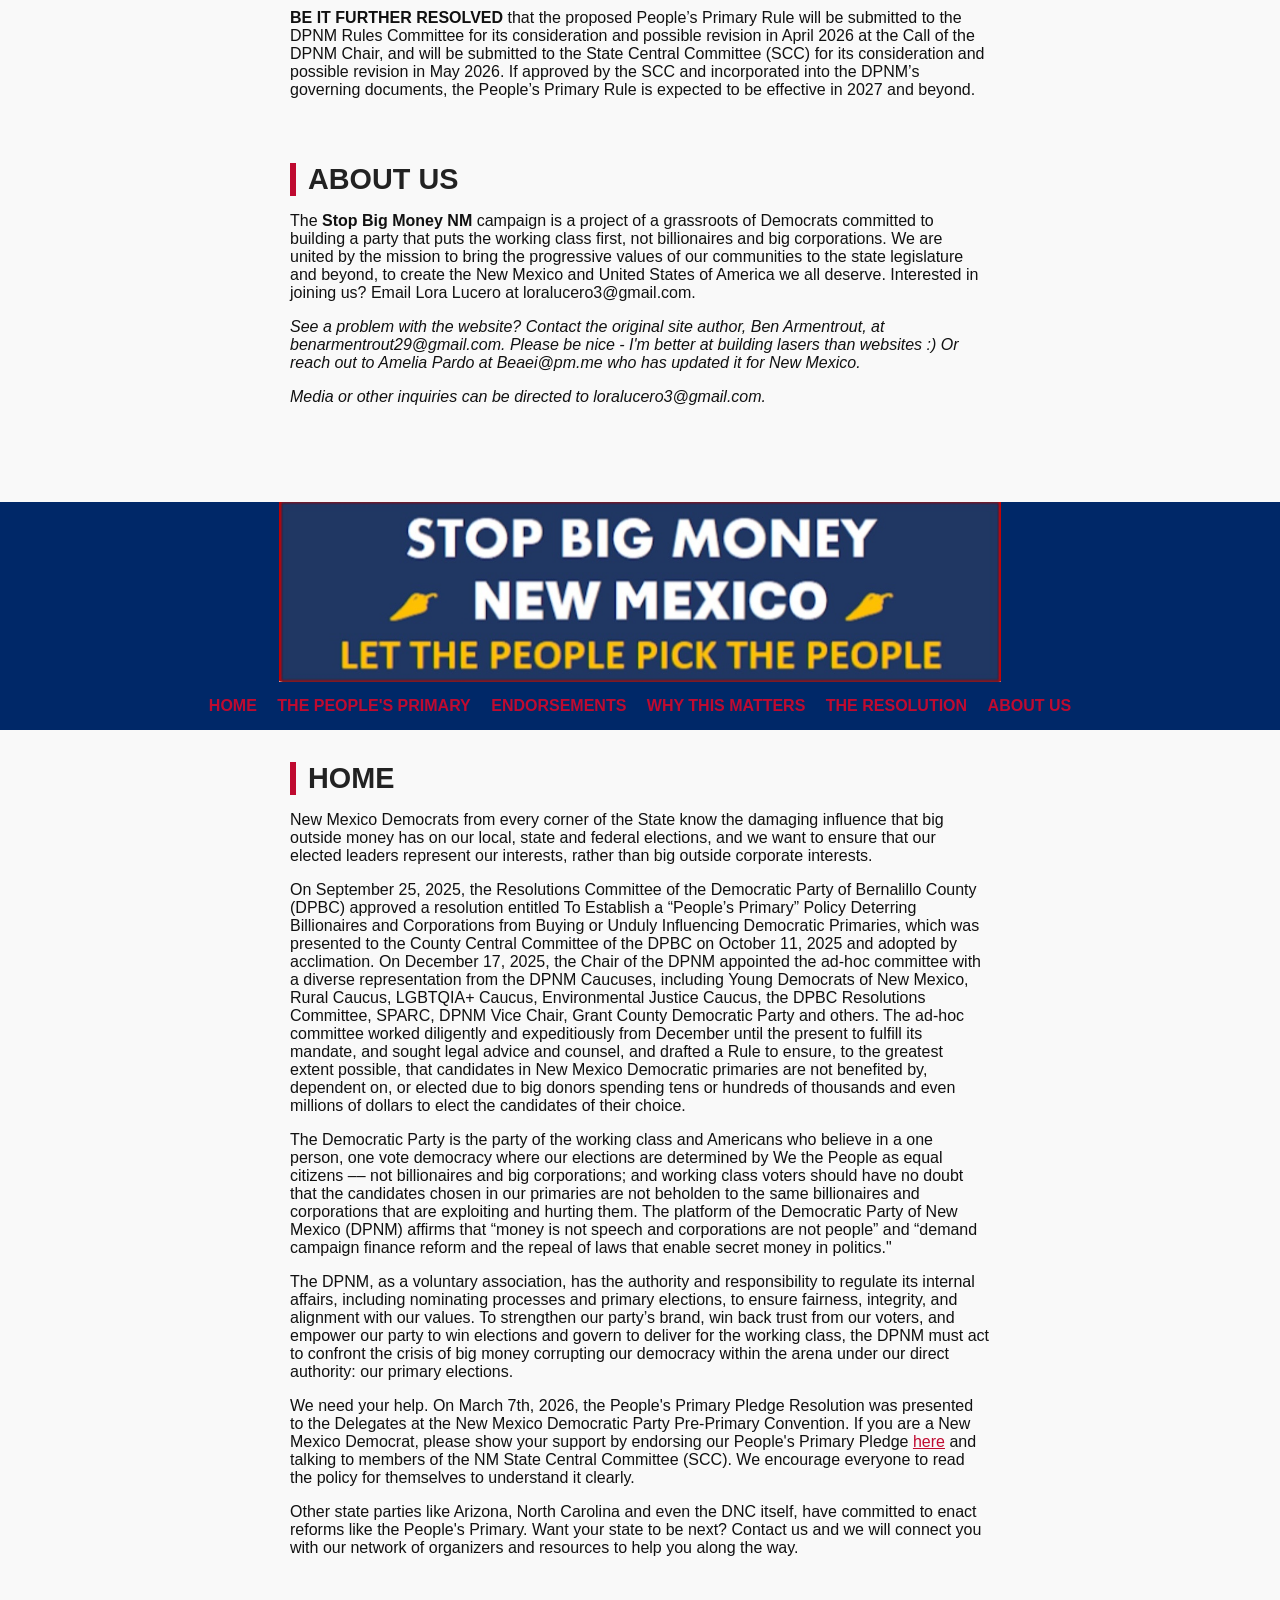
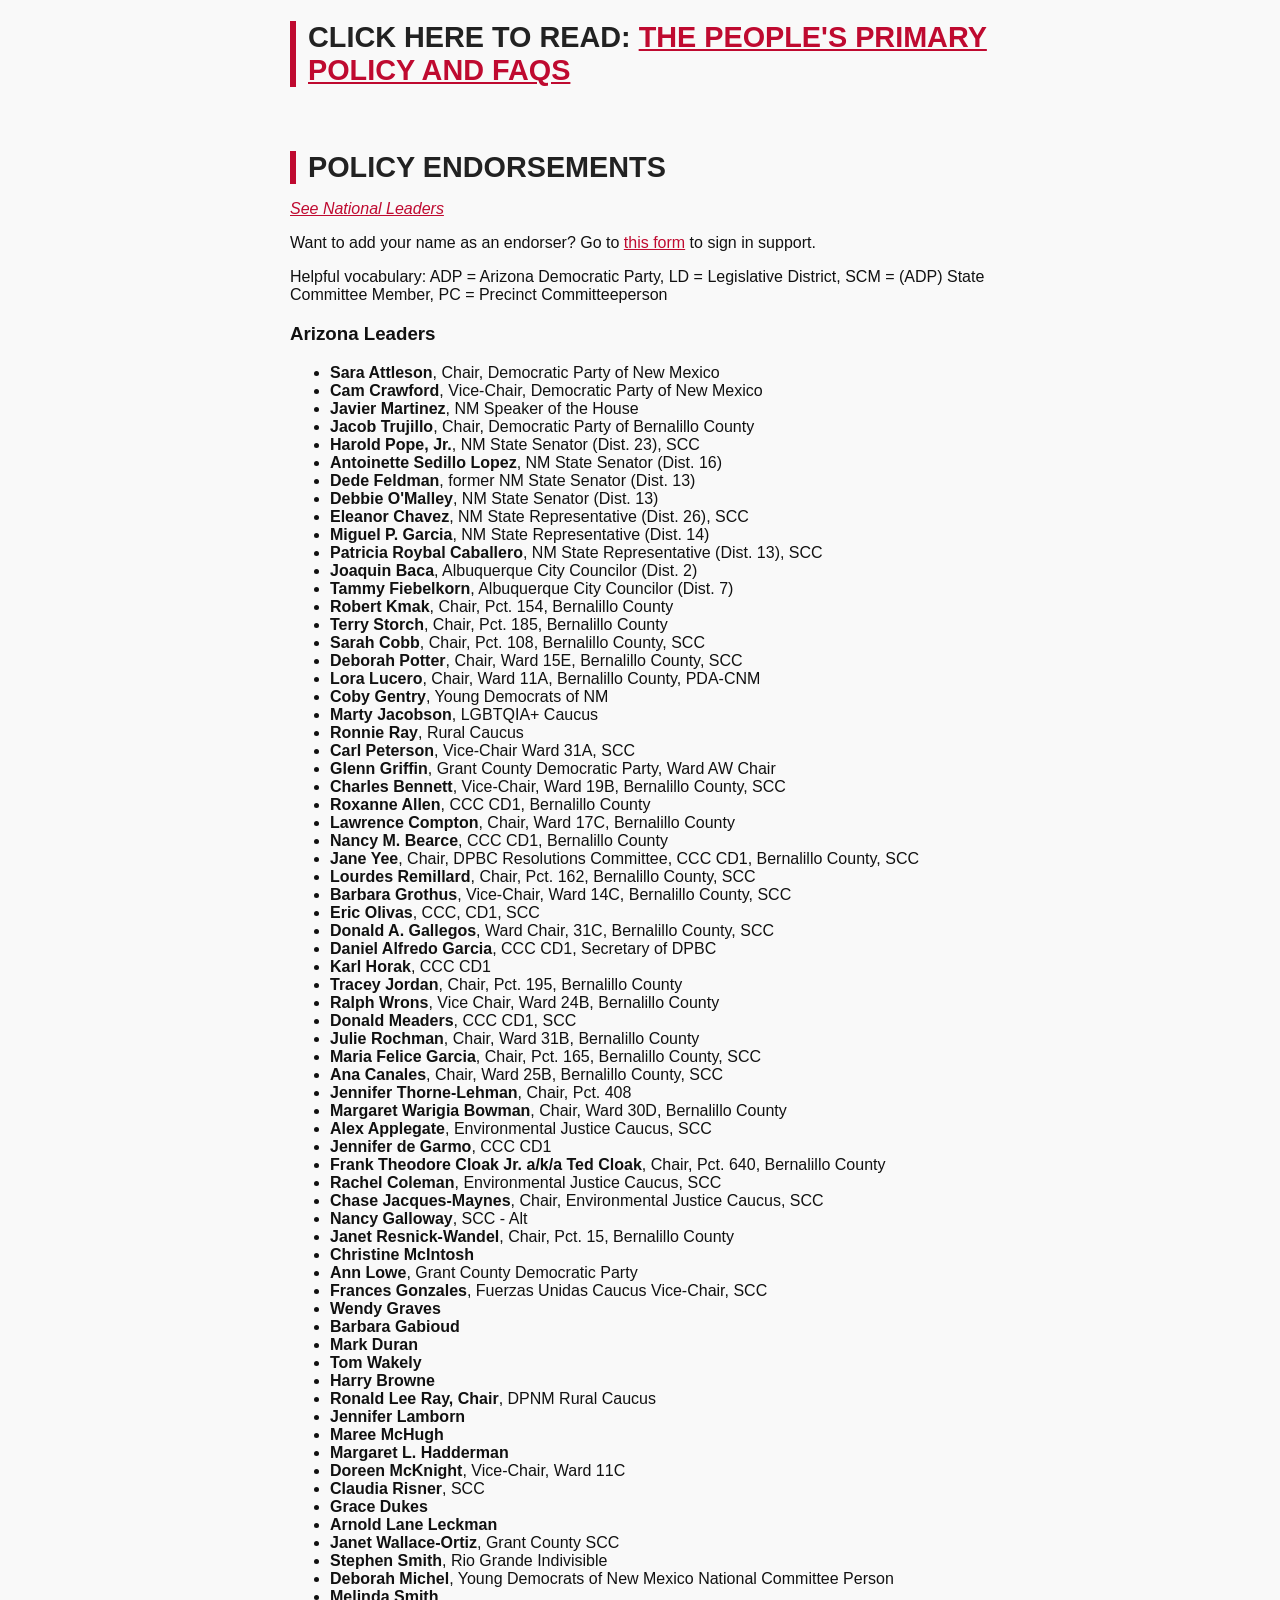
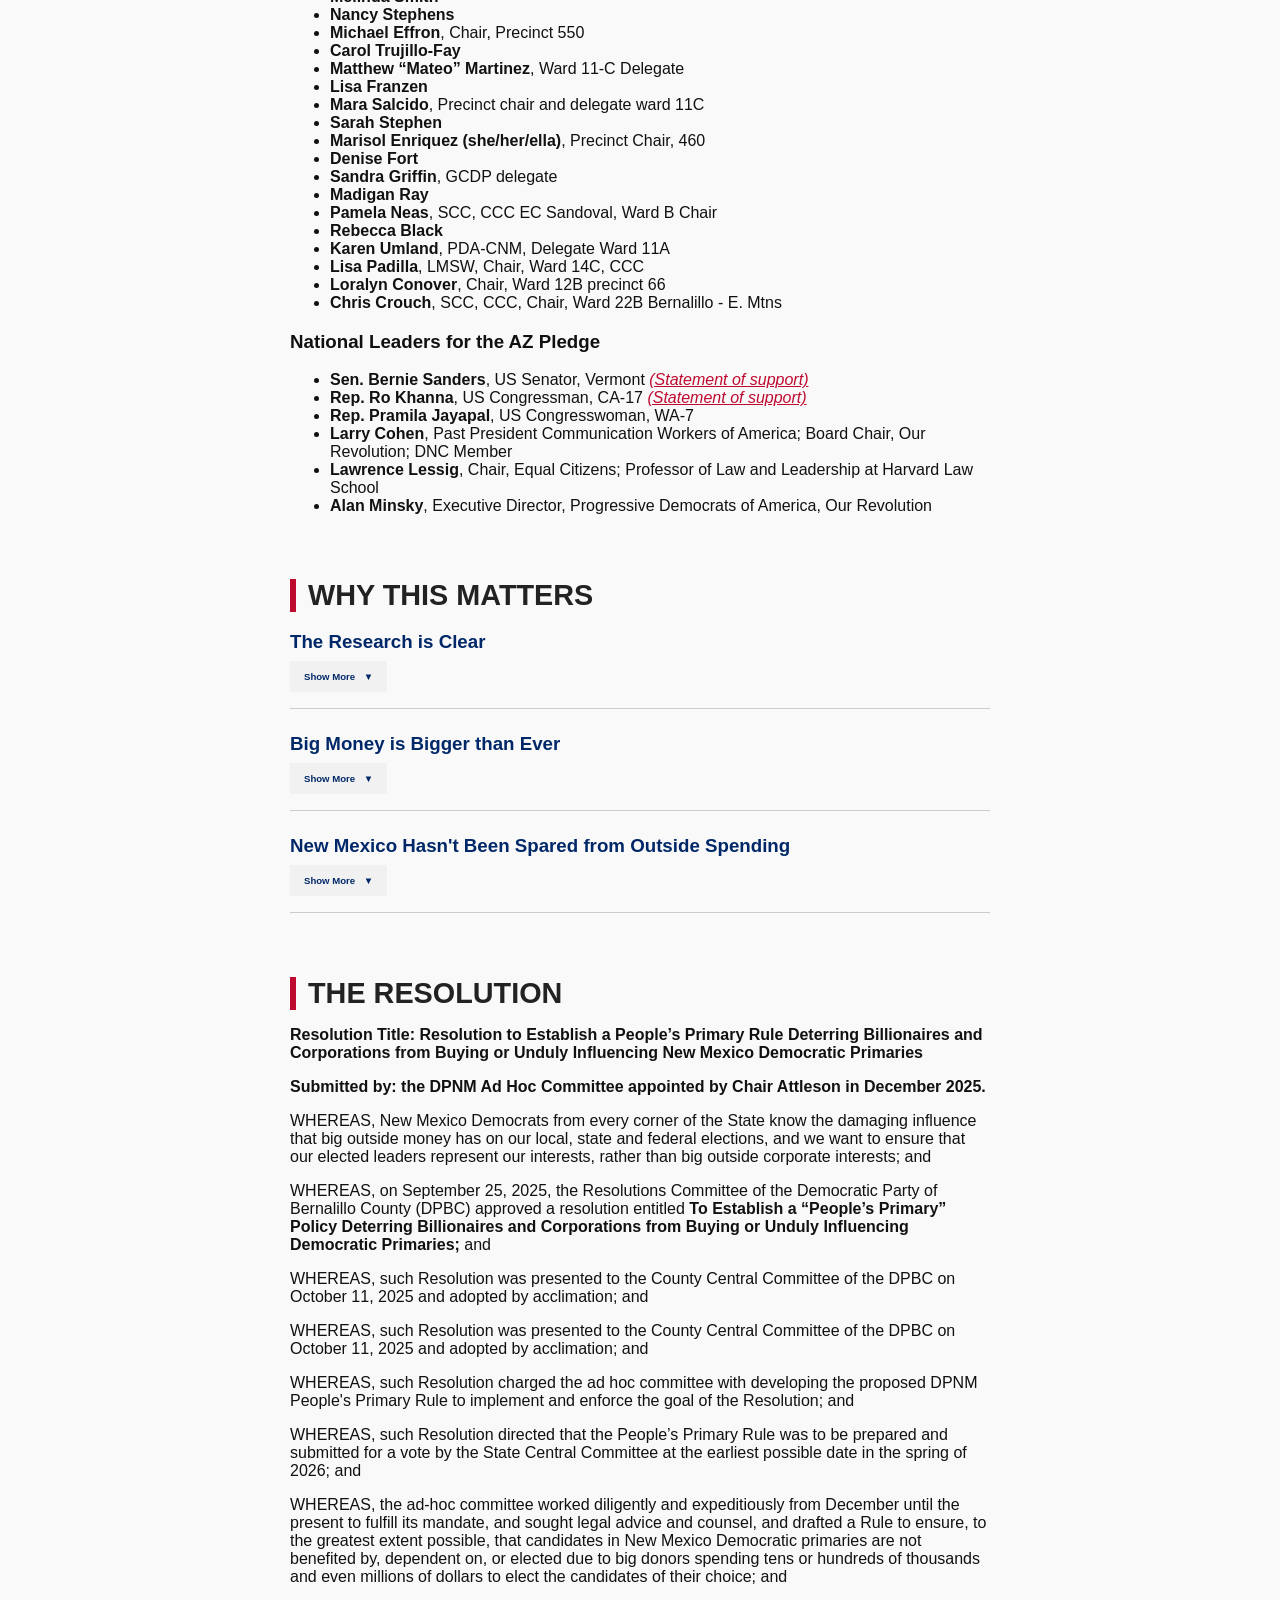
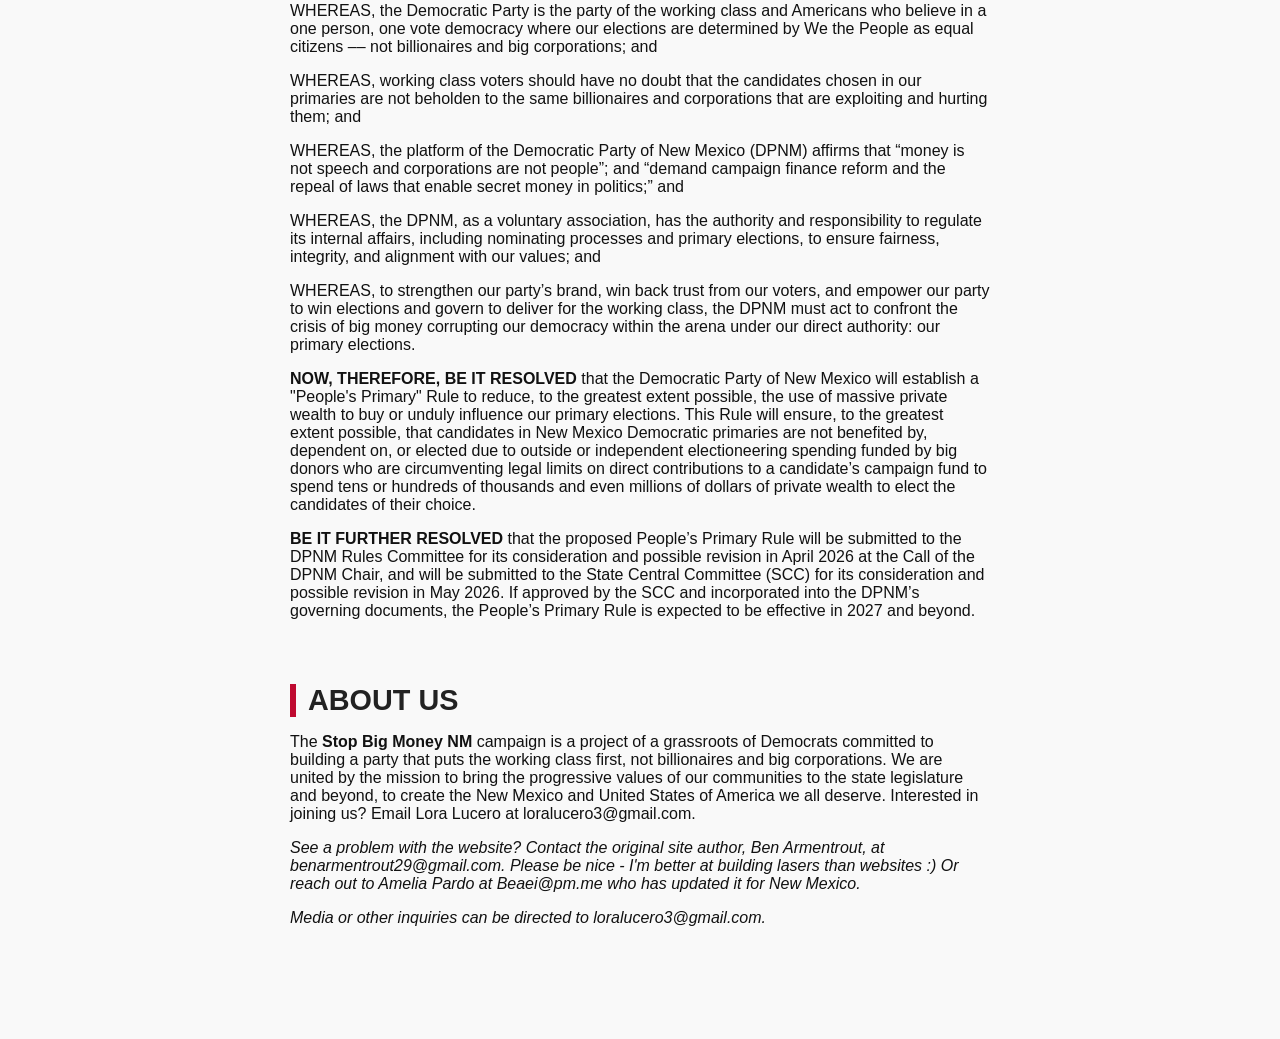
==== commit a4cf904a: "Update index.html" ====
--- a/nm/index.html
+++ b/nm/index.html
@@ -1,3 +1,473 @@
+
+<!DOCTYPE html>
+<html lang="en">
+<head>
+  <meta charset="UTF-8" />
+  <meta name="viewport" content="width=device-width, initial-scale=1.0"/>
+  <title>Stop Big Money NM</title>
+  <style>
+    body {
+      margin: 0;
+      padding-bottom: 1rem;
+      font-family: 'Segoe UI', sans-serif;
+      background-color: #f9f9f9;
+      color: #111;
+    }
+
+    /* IMAGE HEADER */
+    .banner-header {
+      background-color: #002868;
+      display: flex;
+      justify-content: center;
+      align-items: center;
+      height: 20vh;
+      overflow: hidden;
+      position: relative;
+    }
+
+    .banner-header img {
+      max-height: 100%;
+      max-width: 100%;
+      width: auto;
+      height: auto;
+      display: block;
+    }
+
+    /* NAVIGATION HEADER */
+    .nav-header {
+      background-color: #002868;
+      text-align: center;
+      padding: 15px 0;
+      top: 0;
+      position: sticky;
+    }
+
+    .nav-header a {
+      color: #BF0A30;
+      margin: 0 0.5rem;
+      text-decoration: none;
+      font-weight: bold;
+      text-transform: uppercase;
+      display: inline-block;
+    }
+
+    .nav-header a:hover {
+      text-decoration: underline;
+      color: #FED700;
+    }
+
+    main {
+      padding: 0.5rem 2rem 2rem 2rem;
+      max-width: 700px;
+      margin: auto;
+    }
+
+    main a {
+      color: #BF0A30
+    }
+
+    section {
+      margin-bottom: 4rem;
+    }
+    
+    h2 {
+      border-left: 6px solid #bf0a30;
+      padding-left: 0.75rem;
+      color: #222;
+      font-size: 1.8rem;
+      margin-bottom: 1rem;
+      text-transform: uppercase;
+    }
+
+    .endorsement-list {
+      columns: 2;
+      column-gap: 2rem;
+    }
+
+    .endorsement-list p {
+      margin: 0.3rem 0;
+    }
+
+    a.button {
+      display: inline-block;
+      margin-top: 1rem;
+      background-color: #bf0a30;
+      color: #fed700;
+      padding: 0.7rem 1.2rem;
+      border-radius: 4px;
+      text-decoration: none;
+      font-weight: bold;
+    }
+
+    a.button:hover {
+      background-color: #b12236;
+    }
+
+    @media (max-width: 768px) {
+      .endorsement-list {
+        columns: 1;
+      }
+
+      .nav-header {
+        display: flex;
+        flex-wrap: wrap;
+        justify-content: center;
+      }
+
+      .nav-header a {
+        margin: 8px;
+      }
+    }
+
+    /* Floating button */
+    .floating-button {
+      position: fixed;
+      bottom: 0;
+      left: 0;
+      width: 100%;
+      background-color: #b12236; 
+      color: white;
+      padding: 16px 20px;
+      /*font-size: 2.5rem;*/
+      font-weight: bold;
+      border: none;
+      border-radius: 0;
+      text-align: center;
+      text-decoration: none;
+      z-index: 1000;
+      box-shadow: 0 -2px 6px rgba(0, 0, 0, 0.2);
+      transition: background-color 0.3s ease;
+      animation: blinker 5s linear infinite;
+    }
+
+    @keyframes blinker {
+      0%   {background-color: #BF0A30;}
+      25%  {background-color: #FED700;}
+      50%  {background-color: #002868;}
+      75%  {background-color: #CE5C17;}
+      100% {background-color: #BF0A30;}
+    }
+
+    .floating-button:hover {
+      background-color: #BF0A30;
+    }
+
+    .collapsible-section {
+      margin-bottom: 1.5rem;
+      padding-bottom: 1rem;
+      border-bottom: 1px solid #ccc;
+    }
+    
+    .collapsible-section h3 {
+      margin-bottom: 0.5rem;
+      color: #002868;
+    }
+    
+    .toggle-button {
+      background-color: #f1f1f1;
+      color: #002868;
+      cursor: pointer;
+      padding: 10px 14px;
+      border: none;
+      font-weight: bold;
+      font-size: 0.6rem;
+      transition: background-color 0.2s ease;
+    }
+    
+    .toggle-button:hover {
+      background-color: #e0e0e0;
+    }
+    
+    .toggle-button.expanded::after {
+      content: " ▲";
+    }
+    
+    .toggle-button::after {
+      content: " ▼";
+      margin-left: 6px;
+    }
+    
+    .content {
+      display: none;
+      padding: 0.5rem 0 0 0;
+      background-color: #fafafa;
+      border-left: 3px solid #bf0a30;
+    }
+    
+    .content p {
+      margin: 0;
+      padding-left: 1rem;
+    }
+  </style>
+</head>
+<body>
+
+<header class="banner-header">
+  <img src="nm-logo.jpg" alt="Banner Logo">
+</header>
+<header class="nav-header">
+  <nav>
+    <a href="#home" class="nav-link">Home</a>
+    <a href="#peoplesprimary" class="nav-link">The People's Primary</a>
+    <a href="#ppendorsements" class="nav-link">Endorsements</a>
+    <a href="#why" class="nav-link">Why This Matters</a>
+    <a href="#resolution" class="nav-link">The Resolution</a>
+    <!--<a href="#resolutionendorsements" class="nav-link">Resolution Endorsements</a>-->
+    <a href="#about-us" class="nav-link">About Us</a>
+  </nav>
+</header>
+<main class="main-content">
+    <section id="home">
+      <h2>Home</h2>
+      <p>
+        New Mexico Democrats from every corner of the State know the damaging influence that big outside money has on our local, state and federal elections, and we want to ensure that our elected leaders represent our interests, rather than big outside corporate interests.
+      </p>
+      <p>
+      <p>On September 25, 2025, the Resolutions Committee of the Democratic Party of Bernalillo County (DPBC) approved a resolution entitled To Establish a “People’s Primary” Policy Deterring Billionaires and Corporations from Buying or Unduly Influencing Democratic Primaries, which was presented to the County Central Committee of the DPBC on October 11, 2025 and adopted by acclimation. On December 17, 2025, the Chair of the DPNM appointed the ad-hoc committee with a diverse representation from the DPNM Caucuses, including Young Democrats of New Mexico, Rural Caucus, LGBTQIA+ Caucus, Environmental Justice Caucus, the DPBC Resolutions Committee, SPARC, DPNM Vice Chair, Grant County Democratic Party and others. The ad-hoc committee worked diligently and expeditiously from December until the present to fulfill its mandate, and sought legal advice and counsel, and drafted a Rule to ensure, to the greatest extent possible, that candidates in New Mexico Democratic primaries are not benefited by, dependent on, or elected due to big donors spending tens or hundreds of thousands and even millions of dollars to elect the candidates of their choice.
+      </p>
+
+
+      <p>The Democratic Party is the party of the working class and Americans who believe in a one person, one vote democracy where our elections are determined by We the People as equal citizens –– not billionaires and big corporations; and working class voters should have no doubt that the candidates chosen in our primaries are not beholden to the same billionaires and corporations that are exploiting and hurting them. The platform of the Democratic Party of New Mexico (DPNM) affirms that “money is not speech and corporations are not people” and “demand campaign finance reform and the repeal of laws that enable secret money in politics."</p>
+
+      <p>The DPNM, as a voluntary association, has the authority and responsibility to regulate its internal affairs, including nominating processes and primary elections, to ensure fairness, integrity, and alignment with our values. To strengthen our party’s brand, win back trust from our voters, and empower our party to win elections and govern to deliver for the working class, the DPNM must act to confront the crisis of big money corrupting our democracy within the arena under our direct authority: our primary elections.
+      </p>
+      <p>We need your help. On March 7th, 2026, the People's Primary Pledge Resolution was presented to the Delegates at the New Mexico Democratic Party Pre-Primary Convention. If you are a New Mexico Democrat, please show your support by endorsing our People's Primary Pledge <a href="https://docs.google.com/forms/d/1qZ0G_spbb-gp9QDk4cCp1rOlROBGZLrNG2fxdfgXKD8/viewform?edit_requested=true">here</a> and talking to members of the NM State Central Committee (SCC). We encourage everyone to read the policy for themselves to understand it clearly.</p>
+      <p>Other state parties like Arizona, North Carolina and even the DNC itself, have committed to enact reforms like the People's Primary. Want your state to be next? Contact us and we will connect you with our network of organizers and resources to help you along the way.</p>
+
+    </section>
+  
+    <section id="peoplesprimary">
+    <h2>CLICK HERE TO READ: <a href="https://drive.google.com/file/d/1dx9ZgvfFPaSvsoBRfVWagxgKD5UfSNct/view" target="_blank" rel="noopener noreferrer">The People's Primary Policy and FAQs</a></h2>
+    </section>
+  
+
+  <section id="ppendorsements" class="py-16 bg-gray-100">
+  <div class="max-w-4xl mx-auto px-4">
+    <h2 class="text-3xl font-bold text-gray-800 mb-8 text-center">Policy Endorsements</h2>
+    <a href="#national-endorsements" class="nav-link"><i>See National Leaders</i></a>
+    <br>
+    <p>Want to add your name as an endorser? Go to <a href="https://docs.google.com/forms/d/e/1FAIpQLSem6u-X98LBdwODXy1wdywDfKEsmaBoSrXaXoOM6wMsJZKlFQ/viewform">this form</a> to sign in support.</p>
+    <p>Helpful vocabulary: DPNM = New Mexico Democratic Party</p>
+    <!-- New Mexico Leaders -->
+    <h3 class="text-2xl font-semibold text-gray-700 mb-4">New Mexico Leaders</h3>
+    <ul id="arizona-endorsements" class="space-y-2">
+      <li><strong>Sara Attleson</strong>, Chair, Democratic Party of New Mexico</li>
+      <li><strong>Cam Crawford</strong>, Vice-Chair, Democratic Party of New Mexico</li>
+      <li><strong>Javier Martinez</strong>, NM Speaker of the House</li>
+      <li><strong>Jacob Trujillo</strong>, Chair, Democratic Party of Bernalillo County</li>
+      <li><strong>Harold Pope, Jr.</strong>, NM State Senator (Dist. 23), SCC</li>
+      <li><strong>Antoinette Sedillo Lopez</strong>, NM State Senator (Dist. 16)</li>
+      <li><strong>Dede Feldman</strong>, former NM State Senator (Dist. 13)</li>
+      <li><strong>Debbie O'Malley</strong>, NM State Senator (Dist. 13)</li>
+      <li><strong>Eleanor Chavez</strong>, NM State Representative (Dist. 26), SCC</li>
+      <li><strong>Miguel P. Garcia</strong>, NM State Representative (Dist. 14)</li>
+      <li><strong>Patricia Roybal Caballero</strong>, NM State Representative (Dist. 13), SCC</li>
+      <li><strong>Joaquin Baca</strong>, Albuquerque City Councilor (Dist. 2)</li>
+      <li><strong>Tammy Fiebelkorn</strong>, Albuquerque City Councilor (Dist. 7)</li>
+      <li><strong>Robert Kmak</strong>, Chair, Pct. 154, Bernalillo County</li>
+      <li><strong>Terry Storch</strong>, Chair, Pct. 185, Bernalillo County</li>
+      <li><strong>Sarah Cobb</strong>, Chair, Pct. 108, Bernalillo County, SCC</li>
+      <li><strong>Deborah Potter</strong>, Chair, Ward 15E, Bernalillo County, SCC</li>
+      <li><strong>Lora Lucero</strong>, Chair, Ward 11A, Bernalillo County, PDA-CNM</li>
+      <li><strong>Coby Gentry</strong>, Young Democrats of NM</li>
+      <li><strong>Marty Jacobson</strong>, LGBTQIA+ Caucus</li>
+      <li><strong>Ronnie Ray</strong>, Rural Caucus</li>
+      <li><strong>Carl Peterson</strong>, Vice-Chair Ward 31A, SCC</li>
+      <li><strong>Glenn Griffin</strong>, Grant County Democratic Party, Ward AW Chair</li>
+      <li><strong>Charles Bennett</strong>, Vice-Chair, Ward 19B, Bernalillo County, SCC</li>
+      <li><strong>Roxanne Allen</strong>, CCC CD1, Bernalillo County</li>
+      <li><strong>Lawrence Compton</strong>, Chair, Ward 17C, Bernalillo County</li>
+      <li><strong>Nancy M. Bearce</strong>, CCC CD1, Bernalillo County</li>
+      <li><strong>Jane Yee</strong>, Chair, DPBC Resolutions Committee, CCC CD1, Bernalillo County, SCC</li>
+      <li><strong>Lourdes Remillard</strong>, Chair, Pct. 162, Bernalillo County, SCC</li>
+      <li><strong>Barbara Grothus</strong>, Vice-Chair, Ward 14C, Bernalillo County, SCC</li>
+      <li><strong>Eric Olivas</strong>, CCC, CD1, SCC</li>
+      <li><strong>Donald A. Gallegos</strong>, Ward Chair, 31C, Bernalillo County, SCC</li>
+      <li><strong>Daniel Alfredo Garcia</strong>, CCC CD1, Secretary of DPBC</li>
+      <li><strong>Karl Horak</strong>, CCC CD1</li>
+      <li><strong>Tracey Jordan</strong>, Chair, Pct. 195, Bernalillo County</li>
+      <li><strong>Ralph Wrons</strong>, Vice Chair, Ward 24B, Bernalillo County</li>
+      <li><strong>Donald Meaders</strong>, CCC CD1, SCC</li>
+      <li><strong>Julie Rochman</strong>, Chair, Ward 31B, Bernalillo County</li>
+      <li><strong>Maria Felice Garcia</strong>, Chair, Pct. 165, Bernalillo County, SCC</li>
+      <li><strong>Ana Canales</strong>, Chair, Ward 25B, Bernalillo County, SCC</li>
+      <li><strong>Jennifer Thorne-Lehman</strong>, Chair, Pct. 408</li>
+      <li><strong>Margaret Warigia Bowman</strong>, Chair, Ward 30D, Bernalillo County</li>
+      <li><strong>Alex Applegate</strong>, Environmental Justice Caucus, SCC</li>
+      <li><strong>Jennifer de Garmo</strong>, CCC CD1</li>
+      <li><strong>Frank Theodore Cloak Jr. a/k/a Ted Cloak</strong>, Chair, Pct. 640, Bernalillo County</li>
+      <li><strong>Rachel Coleman</strong>, Environmental Justice Caucus, SCC</li>
+      <li><strong>Chase Jacques-Maynes</strong>, Chair, Environmental Justice Caucus, SCC</li>
+      <li><strong>Nancy Galloway</strong>, SCC - Alt</li>
+      <li><strong>Janet Resnick-Wandel</strong>, Chair, Pct. 15, Bernalillo County</li>
+      <li><strong>Christine McIntosh</strong></li>
+      <li><strong>Ann Lowe</strong>, Grant County Democratic Party</li>
+      <li><strong>Frances Gonzales</strong>, Fuerzas Unidas Caucus Vice-Chair, SCC</li>
+      <li><strong>Wendy Graves</strong></li>
+      <li><strong>Barbara Gabioud</strong></li>
+      <li><strong>Mark Duran</strong></li>
+      <li><strong>Tom Wakely</strong></li>
+      <li><strong>Harry Browne</strong></li>
+      <li><strong>Ronald Lee Ray, Chair</strong>, DPNM Rural Caucus</li>
+      <li><strong>Jennifer Lamborn</strong></li>
+      <li><strong>Maree McHugh</strong></li>
+      <li><strong>Margaret L. Hadderman</strong></li>
+      <li><strong>Doreen McKnight</strong>, Vice-Chair, Ward 11C</li>
+      <li><strong>Claudia Risner</strong>, SCC</li>
+      <li><strong>Grace Dukes</strong></li>
+      <li><strong>Arnold Lane Leckman</strong></li>
+      <li><strong>Janet Wallace-Ortiz</strong>, Grant County SCC</li>
+      <li><strong>Stephen Smith</strong>, Rio Grande Indivisible</li>
+      <li><strong>Deborah Michel</strong>, Young Democrats of New Mexico National Committee Person</li>
+      <li><strong>Melinda Smith</strong></li>
+      <li><strong>Nancy Stephens</strong></li>
+      <li><strong>Michael Effron</strong>, Chair, Precinct 550</li>
+      <li><strong>Carol Trujillo-Fay</strong></li>
+      <li><strong>Matthew “Mateo” Martinez</strong>, Ward 11-C Delegate</li>
+      <li><strong>Lisa Franzen</strong></li>
+      <li><strong>Mara Salcido</strong>, Precinct chair and delegate ward 11C</li>
+      <li><strong>Sarah Stephen</strong></li>
+      <li><strong>Marisol Enriquez (she/her/ella)</strong>, Precinct Chair, 460</li>
+      <li><strong>Denise Fort</strong></li>
+      <li><strong>Sandra Griffin</strong>, GCDP delegate</li>
+      <li><strong>Madigan Ray</strong></li>
+      <li><strong>Pamela Neas</strong>, SCC, CCC EC Sandoval, Ward B Chair</li>
+      <li><strong>Rebecca Black</strong></li>
+      <li><strong>Karen Umland</strong>, PDA-CNM, Delegate Ward 11A</li>
+      <li><strong>Lisa Padilla</strong>, LMSW, Chair, Ward 14C, CCC</li>
+      <li><strong>Loralyn Conover</strong>, Chair, Ward 12B precinct 66</li>
+      <li><strong>Chris Crouch</strong>, SCC, CCC, Chair, Ward 22B Bernalillo - E. Mtns</li>
+
+    </ul>
+    <!-- National Leaders -->
+    <h3 class="text-2xl font-semibold text-gray-700 mt-10 mb-4">National Leaders for the AZ Pledge</h3>
+    <ul id="national-endorsements" class="space-y-2">
+      <li><strong>Sen. Bernie Sanders</strong>, US Senator, Vermont <a href="https://x.com/BernieSanders/status/1930703444425248943"><i>(Statement of support)</i></a></li>
+      <li><strong>Rep. Ro Khanna</strong>, US Congressman, CA-17 <a href="https://x.com/RoKhanna/status/1930759856442757214"><i>(Statement of support)</i></a></li>
+      <li><strong>Rep. Pramila Jayapal</strong>, US Congresswoman, WA-7</li>
+      <li><strong>Larry Cohen</strong>, Past President Communication Workers of America; Board Chair, Our Revolution; DNC Member</li>
+      <li><strong>Lawrence Lessig</strong>, Chair, Equal Citizens; Professor of Law and Leadership at Harvard Law School</li>
+      <li><strong>Alan Minsky</strong>, Executive Director, Progressive Democrats of America, Our Revolution</li>
+    </ul>
+  </div>
+</section>
+  
+  <section id="why">
+      <h2>Why This Matters</h2>
+      <div class="collapsible-section">
+        <h3>The Research is Clear</h3>
+        <button class="toggle-button">Show More</button>
+        <div class="content">
+          <ul>
+            <li><strong>Big Money pushes politics rightward.</strong> Removing bans on outside spending boosts Republican success and makes state legislatures more conservative. (<a href="https://events.bse.eu/live/files/1919-stephanewolton52630">Abdul-Razzak et al., 2017</a>)</li>
+            <li><strong>Voters hate Big Money.</strong> 77% of Americans support limits on campaign spending. When people believe money controls politics, they feel unheard and disengage. (<a href="https://www.pewresearch.org/short-reads/2018/05/08/most-americans-want-to-limit-campaign-spending-say-big-donors-have-greater-political-influence/">Pew Research Center, 2018</a>; <a href="https://onlinelibrary.wiley.com/doi/pdf/10.1111/ssqu.13356">Haenschen et al., 2024</a>; <a href="https://papers.ssrn.com/sol3/papers.cfm?abstract_id=4461514">Schnakenberg et al., 2023</a>)</li>
+            <li><strong>Big Money breaks our party and our government.</strong> Outside spending fragments coalitions and undermines effective governance in legislatures. (<a href="https://papers.ssrn.com/sol3/papers.cfm?abstract_id=3655691">Norton & Pildes, 2020</a>; <a href="https://journals.sagepub.com/doi/10.1177/1354068819834528">Manento, 2019</a>)</li>
+          </ul>
+        </div>
+      </div>
+      <div class="collapsible-section">
+        <h3>Big Money is Bigger than Ever</h3>
+        <button class="toggle-button">Show More</button>
+        <div class="content">
+          <ul>
+            <li><strong>Nearly 60% of ads in 2022 Democratic House primaries</strong> were funded by outside groups, not candidates.</li>
+            <li><strong>In 2012, just 159 donors gave $1 million or more</strong>, accounting for nearly 60% of all Super PAC funding nationwide.</li>
+          </ul>
+        </div>
+      </div>
+      <div class="collapsible-section">
+        <h3>New Mexico Hasn't Been Spared from Outside Spending</h3>
+        <button class="toggle-button">Show More</button>
+        <div class="content">
+          <ul>
+            <li><strong>NM In Depth editors discuss elections and dark money with guest Mason Graham of Common Cause</strong> <a href="https://www.youtube.com/watch?v=Z1HMygfyJow">YouTube</a></li>
+            <li><strong>Getting Big Money Out of Politics</strong> - <a href="https://www.commoncause.org/new-mexico/work/campaign-public-financing/">Common Cause New Mexico</a></li>
+            <li><strong>Big money flows to most powerful NM lawmakers</strong> | <a href="https://www.newsfromthestates.com/article/big-money-flows-most-powerful-nm-lawmakers">News From The States</a></li>
+          </ul>
+        </div>
+      </div>
+  </section>
+
+  <section id="resolution">
+    <h2>The Resolution</h2>
+    <p><strong>Resolution Title: Resolution to Establish a People’s Primary Rule Deterring Billionaires and Corporations from Buying or Unduly Influencing New Mexico Democratic Primaries</strong></p>
+    <p><strong>Submitted by: the DPNM Ad Hoc Committee appointed by Chair Attleson in December 2025.</strong></p>
+    <p>WHEREAS, New Mexico Democrats from every corner of the State know the damaging influence that big outside money has on our local, state and federal elections, and we want to ensure that our elected leaders represent our interests, rather than big outside corporate interests; and</p>
+    <p>WHEREAS, on September 25, 2025, the Resolutions Committee of the Democratic Party of Bernalillo County (DPBC) approved a resolution entitled <strong>To Establish a “People’s Primary” Policy Deterring Billionaires and Corporations from Buying or Unduly Influencing Democratic Primaries;</strong> and</p>
+    <p>WHEREAS, such Resolution was presented to the County Central Committee of the DPBC on October 11, 2025 and adopted by acclimation; and</p>
+    <p>WHEREAS, such Resolution was presented to the County Central Committee of the DPBC on October 11, 2025 and adopted by acclimation; and</p>
+    <p>WHEREAS, such Resolution charged the ad hoc committee with developing the proposed DPNM People's Primary Rule to implement and enforce the goal of the Resolution; and</p>
+    <p>WHEREAS, such Resolution directed that the People’s Primary Rule was to be prepared and submitted for a vote by the State Central Committee at the earliest possible date in the spring of 2026; and</p>
+    <p>WHEREAS, the ad-hoc committee worked diligently and expeditiously from December until the present to fulfill its mandate, and sought legal advice and counsel, and drafted a Rule to ensure, to the greatest extent possible, that candidates in New Mexico Democratic primaries are not benefited by, dependent on, or elected due to big donors spending tens or hundreds of thousands and even millions of dollars to elect the candidates of their choice; and</p>
+    <p>WHEREAS, the Democratic Party is the party of the working class and Americans who believe in a one person, one vote democracy where our elections are determined by We the People as equal citizens –– not billionaires and big corporations; and</p>
+    <p>WHEREAS, working class voters should have no doubt that the candidates chosen in our primaries are not beholden to the same billionaires and corporations that are exploiting and hurting them; and</p>
+    <p>WHEREAS, the platform of the Democratic Party of New Mexico (DPNM) affirms that “money is not speech and corporations are not people”; and “demand campaign finance reform and the repeal of laws that enable secret money in politics;” and</p>
+    <p>WHEREAS, the DPNM, as a voluntary association, has the authority and responsibility to regulate its internal affairs, including nominating processes and primary elections, to ensure fairness, integrity, and alignment with our values; and</p>
+    <p>WHEREAS, to strengthen our party’s brand, win back trust from our voters, and empower our party to win elections and govern to deliver for the working class, the DPNM must act to confront the crisis of big money corrupting our democracy within the arena under our direct authority: our primary elections.</p>
+    <p><strong>NOW, THEREFORE, BE IT RESOLVED</strong> that the Democratic Party of New Mexico will establish a "People's Primary" Rule to reduce, to the greatest extent possible, the use of massive private wealth to buy or unduly influence our primary elections. This Rule will ensure, to the greatest extent possible, that candidates in New Mexico Democratic primaries are not benefited by, dependent on, or elected due to outside or independent electioneering spending funded by big donors who are circumventing legal limits on direct contributions to a candidate’s campaign fund to spend tens or hundreds of thousands and even millions of dollars of private wealth to elect the candidates of their choice.</p>
+    <p><strong>BE IT FURTHER RESOLVED</strong> that the proposed People’s Primary Rule will be submitted to the DPNM Rules Committee for its consideration and possible revision in April 2026 at the Call of the DPNM Chair, and will be submitted to the State Central Committee (SCC) for its consideration and possible revision in May 2026.  If approved by the SCC and incorporated into the DPNM’s governing documents, the People’s Primary Rule is expected to be effective in 2027 and beyond.</p>
+
+    
+  </section>
+
+<section id="about-us">
+  <h2>About Us</h2>
+    <p>The <strong>Stop Big Money NM</strong> campaign is a project of a grassroots of Democrats committed to building a party that puts the working class first, not billionaires and big corporations. We are united by the mission to bring the progressive values of our communities to the state legislature and beyond, to create the New Mexico and United States of America we all deserve.
+    Interested in joining us? Email Lora Lucero at loralucero3@gmail.com.
+
+    <p><i>See a problem with the website? Contact the original site author, Ben Armentrout, at benarmentrout29@gmail.com. Please be nice - I'm better at building lasers than websites :) Or reach out to Amelia Pardo at Beaei@pm.me who has updated it for New Mexico.</i></p>
+    <p><i>Media or other inquiries can be directed to loralucero3@gmail.com.</i></p>
+</section>
+
+</main>
+
+<a class="floating-button" href="https://docs.google.com/forms/d/1qZ0G_spbb-gp9QDk4cCp1rOlROBGZLrNG2fxdfgXKD8/viewform?edit_requested=true" target="_blank">
+        Endorse the People's Primary &#128279;
+</a>
+
+<script>
+  document.addEventListener("DOMContentLoaded", function () {
+    const header = document.querySelector('.nav-header');
+    const offset = header ? header.offsetHeight : 0;
+
+    document.querySelectorAll('a[href^="#"]').forEach(anchor => {
+      anchor.addEventListener("click", function (e) {
+        e.preventDefault();
+        const targetID = this.getAttribute("href");
+        const targetElement = document.querySelector(targetID);
+
+        if (targetElement) {
+          const elementPosition = targetElement.getBoundingClientRect().top;
+          const offsetPosition = elementPosition + window.pageYOffset - offset;
+
+          window.scrollTo({
+            top: offsetPosition,
+            behavior: "smooth"
+          });
+        }
+      });
+    });
+  });
+</script>
+
+<script>
+  document.querySelectorAll('.toggle-button').forEach(button => {
+    button.addEventListener('click', () => {
+      const content = button.nextElementSibling;
+      const isExpanded = button.classList.contains('expanded');
+
+      if (isExpanded) {
+        button.classList.remove('expanded');
+        content.style.display = 'none';
+      } else {
+        button.classList.add('expanded');
+        content.style.display = 'block';
+      }
+    });
+  });
+</script>
+</body>
+</html>
 
 <!DOCTYPE html>
 <html lang="en">
@@ -468,473 +938,3 @@
 </script>
 </body>
 </html>
-
-<!DOCTYPE html>
-<html lang="en">
-<head>
-  <meta charset="UTF-8" />
-  <meta name="viewport" content="width=device-width, initial-scale=1.0"/>
-  <title>Stop Big Money NM</title>
-  <style>
-    body {
-      margin: 0;
-      padding-bottom: 1rem;
-      font-family: 'Segoe UI', sans-serif;
-      background-color: #f9f9f9;
-      color: #111;
-    }
-
-    /* IMAGE HEADER */
-    .banner-header {
-      background-color: #002868;
-      display: flex;
-      justify-content: center;
-      align-items: center;
-      height: 20vh;
-      overflow: hidden;
-      position: relative;
-    }
-
-    .banner-header img {
-      max-height: 100%;
-      max-width: 100%;
-      width: auto;
-      height: auto;
-      display: block;
-    }
-
-    /* NAVIGATION HEADER */
-    .nav-header {
-      background-color: #002868;
-      text-align: center;
-      padding: 15px 0;
-      top: 0;
-      position: sticky;
-    }
-
-    .nav-header a {
-      color: #BF0A30;
-      margin: 0 0.5rem;
-      text-decoration: none;
-      font-weight: bold;
-      text-transform: uppercase;
-      display: inline-block;
-    }
-
-    .nav-header a:hover {
-      text-decoration: underline;
-      color: #FED700;
-    }
-
-    main {
-      padding: 0.5rem 2rem 2rem 2rem;
-      max-width: 700px;
-      margin: auto;
-    }
-
-    main a {
-      color: #BF0A30
-    }
-
-    section {
-      margin-bottom: 4rem;
-    }
-    
-    h2 {
-      border-left: 6px solid #bf0a30;
-      padding-left: 0.75rem;
-      color: #222;
-      font-size: 1.8rem;
-      margin-bottom: 1rem;
-      text-transform: uppercase;
-    }
-
-    .endorsement-list {
-      columns: 2;
-      column-gap: 2rem;
-    }
-
-    .endorsement-list p {
-      margin: 0.3rem 0;
-    }
-
-    a.button {
-      display: inline-block;
-      margin-top: 1rem;
-      background-color: #bf0a30;
-      color: #fed700;
-      padding: 0.7rem 1.2rem;
-      border-radius: 4px;
-      text-decoration: none;
-      font-weight: bold;
-    }
-
-    a.button:hover {
-      background-color: #b12236;
-    }
-
-    @media (max-width: 768px) {
-      .endorsement-list {
-        columns: 1;
-      }
-
-      .nav-header {
-        display: flex;
-        flex-wrap: wrap;
-        justify-content: center;
-      }
-
-      .nav-header a {
-        margin: 8px;
-      }
-    }
-
-    /* Floating button */
-    .floating-button {
-      position: fixed;
-      bottom: 0;
-      left: 0;
-      width: 100%;
-      background-color: #b12236; 
-      color: white;
-      padding: 16px 20px;
-      /*font-size: 2.5rem;*/
-      font-weight: bold;
-      border: none;
-      border-radius: 0;
-      text-align: center;
-      text-decoration: none;
-      z-index: 1000;
-      box-shadow: 0 -2px 6px rgba(0, 0, 0, 0.2);
-      transition: background-color 0.3s ease;
-      animation: blinker 5s linear infinite;
-    }
-
-    @keyframes blinker {
-      0%   {background-color: #BF0A30;}
-      25%  {background-color: #FED700;}
-      50%  {background-color: #002868;}
-      75%  {background-color: #CE5C17;}
-      100% {background-color: #BF0A30;}
-    }
-
-    .floating-button:hover {
-      background-color: #BF0A30;
-    }
-
-    .collapsible-section {
-      margin-bottom: 1.5rem;
-      padding-bottom: 1rem;
-      border-bottom: 1px solid #ccc;
-    }
-    
-    .collapsible-section h3 {
-      margin-bottom: 0.5rem;
-      color: #002868;
-    }
-    
-    .toggle-button {
-      background-color: #f1f1f1;
-      color: #002868;
-      cursor: pointer;
-      padding: 10px 14px;
-      border: none;
-      font-weight: bold;
-      font-size: 0.6rem;
-      transition: background-color 0.2s ease;
-    }
-    
-    .toggle-button:hover {
-      background-color: #e0e0e0;
-    }
-    
-    .toggle-button.expanded::after {
-      content: " ▲";
-    }
-    
-    .toggle-button::after {
-      content: " ▼";
-      margin-left: 6px;
-    }
-    
-    .content {
-      display: none;
-      padding: 0.5rem 0 0 0;
-      background-color: #fafafa;
-      border-left: 3px solid #bf0a30;
-    }
-    
-    .content p {
-      margin: 0;
-      padding-left: 1rem;
-    }
-  </style>
-</head>
-<body>
-
-<header class="banner-header">
-  <img src="nm-logo.jpg" alt="Banner Logo">
-</header>
-<header class="nav-header">
-  <nav>
-    <a href="#home" class="nav-link">Home</a>
-    <a href="#peoplesprimary" class="nav-link">The People's Primary</a>
-    <a href="#ppendorsements" class="nav-link">Endorsements</a>
-    <a href="#why" class="nav-link">Why This Matters</a>
-    <a href="#resolution" class="nav-link">The Resolution</a>
-    <!--<a href="#resolutionendorsements" class="nav-link">Resolution Endorsements</a>-->
-    <a href="#about-us" class="nav-link">About Us</a>
-  </nav>
-</header>
-<main class="main-content">
-    <section id="home">
-      <h2>Home</h2>
-      <p>
-        New Mexico Democrats from every corner of the State know the damaging influence that big outside money has on our local, state and federal elections, and we want to ensure that our elected leaders represent our interests, rather than big outside corporate interests.
-      </p>
-      <p>
-      <p>On September 25, 2025, the Resolutions Committee of the Democratic Party of Bernalillo County (DPBC) approved a resolution entitled To Establish a “People’s Primary” Policy Deterring Billionaires and Corporations from Buying or Unduly Influencing Democratic Primaries, which was presented to the County Central Committee of the DPBC on October 11, 2025 and adopted by acclimation. On December 17, 2025, the Chair of the DPNM appointed the ad-hoc committee with a diverse representation from the DPNM Caucuses, including Young Democrats of New Mexico, Rural Caucus, LGBTQIA+ Caucus, Environmental Justice Caucus, the DPBC Resolutions Committee, SPARC, DPNM Vice Chair, Grant County Democratic Party and others. The ad-hoc committee worked diligently and expeditiously from December until the present to fulfill its mandate, and sought legal advice and counsel, and drafted a Rule to ensure, to the greatest extent possible, that candidates in New Mexico Democratic primaries are not benefited by, dependent on, or elected due to big donors spending tens or hundreds of thousands and even millions of dollars to elect the candidates of their choice.
-      </p>
-
-
-      <p>The Democratic Party is the party of the working class and Americans who believe in a one person, one vote democracy where our elections are determined by We the People as equal citizens –– not billionaires and big corporations; and working class voters should have no doubt that the candidates chosen in our primaries are not beholden to the same billionaires and corporations that are exploiting and hurting them. The platform of the Democratic Party of New Mexico (DPNM) affirms that “money is not speech and corporations are not people” and “demand campaign finance reform and the repeal of laws that enable secret money in politics."</p>
-
-      <p>The DPNM, as a voluntary association, has the authority and responsibility to regulate its internal affairs, including nominating processes and primary elections, to ensure fairness, integrity, and alignment with our values. To strengthen our party’s brand, win back trust from our voters, and empower our party to win elections and govern to deliver for the working class, the DPNM must act to confront the crisis of big money corrupting our democracy within the arena under our direct authority: our primary elections.
-      </p>
-      <p>We need your help. On March 7th, 2026, the People's Primary Pledge Resolution was presented to the Delegates at the New Mexico Democratic Party Pre-Primary Convention. If you are a New Mexico Democrat, please show your support by endorsing our People's Primary Pledge <a href="https://docs.google.com/forms/d/1qZ0G_spbb-gp9QDk4cCp1rOlROBGZLrNG2fxdfgXKD8/viewform?edit_requested=true">here</a> and talking to members of the NM State Central Committee (SCC). We encourage everyone to read the policy for themselves to understand it clearly.</p>
-      <p>Other state parties like Arizona, North Carolina and even the DNC itself, have committed to enact reforms like the People's Primary. Want your state to be next? Contact us and we will connect you with our network of organizers and resources to help you along the way.</p>
-
-    </section>
-  
-    <section id="peoplesprimary">
-    <h2>CLICK HERE TO READ: <a href="https://drive.google.com/file/d/1dx9ZgvfFPaSvsoBRfVWagxgKD5UfSNct/view" target="_blank" rel="noopener noreferrer">The People's Primary Policy and FAQs</a></h2>
-    </section>
-  
-
-  <section id="ppendorsements" class="py-16 bg-gray-100">
-  <div class="max-w-4xl mx-auto px-4">
-    <h2 class="text-3xl font-bold text-gray-800 mb-8 text-center">Policy Endorsements</h2>
-    <a href="#national-endorsements" class="nav-link"><i>See National Leaders</i></a>
-    <br>
-    <p>Want to add your name as an endorser? Go to <a href="https://docs.google.com/forms/d/e/1FAIpQLSem6u-X98LBdwODXy1wdywDfKEsmaBoSrXaXoOM6wMsJZKlFQ/viewform">this form</a> to sign in support.</p>
-    <p>Helpful vocabulary: ADP = Arizona Democratic Party,  LD = Legislative District, SCM = (ADP) State Committee Member, PC = Precinct Committeeperson</p>
-    <!-- Arizona Leaders -->
-    <h3 class="text-2xl font-semibold text-gray-700 mb-4">Arizona Leaders</h3>
-    <ul id="arizona-endorsements" class="space-y-2">
-      <li><strong>Sara Attleson</strong>, Chair, Democratic Party of New Mexico</li>
-      <li><strong>Cam Crawford</strong>, Vice-Chair, Democratic Party of New Mexico</li>
-      <li><strong>Javier Martinez</strong>, NM Speaker of the House</li>
-      <li><strong>Jacob Trujillo</strong>, Chair, Democratic Party of Bernalillo County</li>
-      <li><strong>Harold Pope, Jr.</strong>, NM State Senator (Dist. 23), SCC</li>
-      <li><strong>Antoinette Sedillo Lopez</strong>, NM State Senator (Dist. 16)</li>
-      <li><strong>Dede Feldman</strong>, former NM State Senator (Dist. 13)</li>
-      <li><strong>Debbie O'Malley</strong>, NM State Senator (Dist. 13)</li>
-      <li><strong>Eleanor Chavez</strong>, NM State Representative (Dist. 26), SCC</li>
-      <li><strong>Miguel P. Garcia</strong>, NM State Representative (Dist. 14)</li>
-      <li><strong>Patricia Roybal Caballero</strong>, NM State Representative (Dist. 13), SCC</li>
-      <li><strong>Joaquin Baca</strong>, Albuquerque City Councilor (Dist. 2)</li>
-      <li><strong>Tammy Fiebelkorn</strong>, Albuquerque City Councilor (Dist. 7)</li>
-      <li><strong>Robert Kmak</strong>, Chair, Pct. 154, Bernalillo County</li>
-      <li><strong>Terry Storch</strong>, Chair, Pct. 185, Bernalillo County</li>
-      <li><strong>Sarah Cobb</strong>, Chair, Pct. 108, Bernalillo County, SCC</li>
-      <li><strong>Deborah Potter</strong>, Chair, Ward 15E, Bernalillo County, SCC</li>
-      <li><strong>Lora Lucero</strong>, Chair, Ward 11A, Bernalillo County, PDA-CNM</li>
-      <li><strong>Coby Gentry</strong>, Young Democrats of NM</li>
-      <li><strong>Marty Jacobson</strong>, LGBTQIA+ Caucus</li>
-      <li><strong>Ronnie Ray</strong>, Rural Caucus</li>
-      <li><strong>Carl Peterson</strong>, Vice-Chair Ward 31A, SCC</li>
-      <li><strong>Glenn Griffin</strong>, Grant County Democratic Party, Ward AW Chair</li>
-      <li><strong>Charles Bennett</strong>, Vice-Chair, Ward 19B, Bernalillo County, SCC</li>
-      <li><strong>Roxanne Allen</strong>, CCC CD1, Bernalillo County</li>
-      <li><strong>Lawrence Compton</strong>, Chair, Ward 17C, Bernalillo County</li>
-      <li><strong>Nancy M. Bearce</strong>, CCC CD1, Bernalillo County</li>
-      <li><strong>Jane Yee</strong>, Chair, DPBC Resolutions Committee, CCC CD1, Bernalillo County, SCC</li>
-      <li><strong>Lourdes Remillard</strong>, Chair, Pct. 162, Bernalillo County, SCC</li>
-      <li><strong>Barbara Grothus</strong>, Vice-Chair, Ward 14C, Bernalillo County, SCC</li>
-      <li><strong>Eric Olivas</strong>, CCC, CD1, SCC</li>
-      <li><strong>Donald A. Gallegos</strong>, Ward Chair, 31C, Bernalillo County, SCC</li>
-      <li><strong>Daniel Alfredo Garcia</strong>, CCC CD1, Secretary of DPBC</li>
-      <li><strong>Karl Horak</strong>, CCC CD1</li>
-      <li><strong>Tracey Jordan</strong>, Chair, Pct. 195, Bernalillo County</li>
-      <li><strong>Ralph Wrons</strong>, Vice Chair, Ward 24B, Bernalillo County</li>
-      <li><strong>Donald Meaders</strong>, CCC CD1, SCC</li>
-      <li><strong>Julie Rochman</strong>, Chair, Ward 31B, Bernalillo County</li>
-      <li><strong>Maria Felice Garcia</strong>, Chair, Pct. 165, Bernalillo County, SCC</li>
-      <li><strong>Ana Canales</strong>, Chair, Ward 25B, Bernalillo County, SCC</li>
-      <li><strong>Jennifer Thorne-Lehman</strong>, Chair, Pct. 408</li>
-      <li><strong>Margaret Warigia Bowman</strong>, Chair, Ward 30D, Bernalillo County</li>
-      <li><strong>Alex Applegate</strong>, Environmental Justice Caucus, SCC</li>
-      <li><strong>Jennifer de Garmo</strong>, CCC CD1</li>
-      <li><strong>Frank Theodore Cloak Jr. a/k/a Ted Cloak</strong>, Chair, Pct. 640, Bernalillo County</li>
-      <li><strong>Rachel Coleman</strong>, Environmental Justice Caucus, SCC</li>
-      <li><strong>Chase Jacques-Maynes</strong>, Chair, Environmental Justice Caucus, SCC</li>
-      <li><strong>Nancy Galloway</strong>, SCC - Alt</li>
-      <li><strong>Janet Resnick-Wandel</strong>, Chair, Pct. 15, Bernalillo County</li>
-      <li><strong>Christine McIntosh</strong></li>
-      <li><strong>Ann Lowe</strong>, Grant County Democratic Party</li>
-      <li><strong>Frances Gonzales</strong>, Fuerzas Unidas Caucus Vice-Chair, SCC</li>
-      <li><strong>Wendy Graves</strong></li>
-      <li><strong>Barbara Gabioud</strong></li>
-      <li><strong>Mark Duran</strong></li>
-      <li><strong>Tom Wakely</strong></li>
-      <li><strong>Harry Browne</strong></li>
-      <li><strong>Ronald Lee Ray, Chair</strong>, DPNM Rural Caucus</li>
-      <li><strong>Jennifer Lamborn</strong></li>
-      <li><strong>Maree McHugh</strong></li>
-      <li><strong>Margaret L. Hadderman</strong></li>
-      <li><strong>Doreen McKnight</strong>, Vice-Chair, Ward 11C</li>
-      <li><strong>Claudia Risner</strong>, SCC</li>
-      <li><strong>Grace Dukes</strong></li>
-      <li><strong>Arnold Lane Leckman</strong></li>
-      <li><strong>Janet Wallace-Ortiz</strong>, Grant County SCC</li>
-      <li><strong>Stephen Smith</strong>, Rio Grande Indivisible</li>
-      <li><strong>Deborah Michel</strong>, Young Democrats of New Mexico National Committee Person</li>
-      <li><strong>Melinda Smith</strong></li>
-      <li><strong>Nancy Stephens</strong></li>
-      <li><strong>Michael Effron</strong>, Chair, Precinct 550</li>
-      <li><strong>Carol Trujillo-Fay</strong></li>
-      <li><strong>Matthew “Mateo” Martinez</strong>, Ward 11-C Delegate</li>
-      <li><strong>Lisa Franzen</strong></li>
-      <li><strong>Mara Salcido</strong>, Precinct chair and delegate ward 11C</li>
-      <li><strong>Sarah Stephen</strong></li>
-      <li><strong>Marisol Enriquez (she/her/ella)</strong>, Precinct Chair, 460</li>
-      <li><strong>Denise Fort</strong></li>
-      <li><strong>Sandra Griffin</strong>, GCDP delegate</li>
-      <li><strong>Madigan Ray</strong></li>
-      <li><strong>Pamela Neas</strong>, SCC, CCC EC Sandoval, Ward B Chair</li>
-      <li><strong>Rebecca Black</strong></li>
-      <li><strong>Karen Umland</strong>, PDA-CNM, Delegate Ward 11A</li>
-      <li><strong>Lisa Padilla</strong>, LMSW, Chair, Ward 14C, CCC</li>
-      <li><strong>Loralyn Conover</strong>, Chair, Ward 12B precinct 66</li>
-      <li><strong>Chris Crouch</strong>, SCC, CCC, Chair, Ward 22B Bernalillo - E. Mtns</li>
-
-    </ul>
-    <!-- National Leaders -->
-    <h3 class="text-2xl font-semibold text-gray-700 mt-10 mb-4">National Leaders for the AZ Pledge</h3>
-    <ul id="national-endorsements" class="space-y-2">
-      <li><strong>Sen. Bernie Sanders</strong>, US Senator, Vermont <a href="https://x.com/BernieSanders/status/1930703444425248943"><i>(Statement of support)</i></a></li>
-      <li><strong>Rep. Ro Khanna</strong>, US Congressman, CA-17 <a href="https://x.com/RoKhanna/status/1930759856442757214"><i>(Statement of support)</i></a></li>
-      <li><strong>Rep. Pramila Jayapal</strong>, US Congresswoman, WA-7</li>
-      <li><strong>Larry Cohen</strong>, Past President Communication Workers of America; Board Chair, Our Revolution; DNC Member</li>
-      <li><strong>Lawrence Lessig</strong>, Chair, Equal Citizens; Professor of Law and Leadership at Harvard Law School</li>
-      <li><strong>Alan Minsky</strong>, Executive Director, Progressive Democrats of America, Our Revolution</li>
-    </ul>
-  </div>
-</section>
-  
-  <section id="why">
-      <h2>Why This Matters</h2>
-      <div class="collapsible-section">
-        <h3>The Research is Clear</h3>
-        <button class="toggle-button">Show More</button>
-        <div class="content">
-          <ul>
-            <li><strong>Big Money pushes politics rightward.</strong> Removing bans on outside spending boosts Republican success and makes state legislatures more conservative. (<a href="https://events.bse.eu/live/files/1919-stephanewolton52630">Abdul-Razzak et al., 2017</a>)</li>
-            <li><strong>Voters hate Big Money.</strong> 77% of Americans support limits on campaign spending. When people believe money controls politics, they feel unheard and disengage. (<a href="https://www.pewresearch.org/short-reads/2018/05/08/most-americans-want-to-limit-campaign-spending-say-big-donors-have-greater-political-influence/">Pew Research Center, 2018</a>; <a href="https://onlinelibrary.wiley.com/doi/pdf/10.1111/ssqu.13356">Haenschen et al., 2024</a>; <a href="https://papers.ssrn.com/sol3/papers.cfm?abstract_id=4461514">Schnakenberg et al., 2023</a>)</li>
-            <li><strong>Big Money breaks our party and our government.</strong> Outside spending fragments coalitions and undermines effective governance in legislatures. (<a href="https://papers.ssrn.com/sol3/papers.cfm?abstract_id=3655691">Norton & Pildes, 2020</a>; <a href="https://journals.sagepub.com/doi/10.1177/1354068819834528">Manento, 2019</a>)</li>
-          </ul>
-        </div>
-      </div>
-      <div class="collapsible-section">
-        <h3>Big Money is Bigger than Ever</h3>
-        <button class="toggle-button">Show More</button>
-        <div class="content">
-          <ul>
-            <li><strong>Nearly 60% of ads in 2022 Democratic House primaries</strong> were funded by outside groups, not candidates.</li>
-            <li><strong>In 2012, just 159 donors gave $1 million or more</strong>, accounting for nearly 60% of all Super PAC funding nationwide.</li>
-          </ul>
-        </div>
-      </div>
-      <div class="collapsible-section">
-        <h3>New Mexico Hasn't Been Spared from Outside Spending</h3>
-        <button class="toggle-button">Show More</button>
-        <div class="content">
-          <ul>
-            <li><strong>NM In Depth editors discuss elections and dark money with guest Mason Graham of Common Cause</strong> <a href="https://www.youtube.com/watch?v=Z1HMygfyJow">YouTube</a></li>
-            <li><strong>Getting Big Money Out of Politics</strong> - <a href="https://www.commoncause.org/new-mexico/work/campaign-public-financing/">Common Cause New Mexico</a></li>
-            <li><strong>Big money flows to most powerful NM lawmakers</strong> | <a href="https://www.newsfromthestates.com/article/big-money-flows-most-powerful-nm-lawmakers">News From The States</a></li>
-          </ul>
-        </div>
-      </div>
-  </section>
-
-  <section id="resolution">
-    <h2>The Resolution</h2>
-    <p><strong>Resolution Title: Resolution to Establish a People’s Primary Rule Deterring Billionaires and Corporations from Buying or Unduly Influencing New Mexico Democratic Primaries</strong></p>
-    <p><strong>Submitted by: the DPNM Ad Hoc Committee appointed by Chair Attleson in December 2025.</strong></p>
-    <p>WHEREAS, New Mexico Democrats from every corner of the State know the damaging influence that big outside money has on our local, state and federal elections, and we want to ensure that our elected leaders represent our interests, rather than big outside corporate interests; and</p>
-    <p>WHEREAS, on September 25, 2025, the Resolutions Committee of the Democratic Party of Bernalillo County (DPBC) approved a resolution entitled <strong>To Establish a “People’s Primary” Policy Deterring Billionaires and Corporations from Buying or Unduly Influencing Democratic Primaries;</strong> and</p>
-    <p>WHEREAS, such Resolution was presented to the County Central Committee of the DPBC on October 11, 2025 and adopted by acclimation; and</p>
-    <p>WHEREAS, such Resolution was presented to the County Central Committee of the DPBC on October 11, 2025 and adopted by acclimation; and</p>
-    <p>WHEREAS, such Resolution charged the ad hoc committee with developing the proposed DPNM People's Primary Rule to implement and enforce the goal of the Resolution; and</p>
-    <p>WHEREAS, such Resolution directed that the People’s Primary Rule was to be prepared and submitted for a vote by the State Central Committee at the earliest possible date in the spring of 2026; and</p>
-    <p>WHEREAS, the ad-hoc committee worked diligently and expeditiously from December until the present to fulfill its mandate, and sought legal advice and counsel, and drafted a Rule to ensure, to the greatest extent possible, that candidates in New Mexico Democratic primaries are not benefited by, dependent on, or elected due to big donors spending tens or hundreds of thousands and even millions of dollars to elect the candidates of their choice; and</p>
-    <p>WHEREAS, the Democratic Party is the party of the working class and Americans who believe in a one person, one vote democracy where our elections are determined by We the People as equal citizens –– not billionaires and big corporations; and</p>
-    <p>WHEREAS, working class voters should have no doubt that the candidates chosen in our primaries are not beholden to the same billionaires and corporations that are exploiting and hurting them; and</p>
-    <p>WHEREAS, the platform of the Democratic Party of New Mexico (DPNM) affirms that “money is not speech and corporations are not people”; and “demand campaign finance reform and the repeal of laws that enable secret money in politics;” and</p>
-    <p>WHEREAS, the DPNM, as a voluntary association, has the authority and responsibility to regulate its internal affairs, including nominating processes and primary elections, to ensure fairness, integrity, and alignment with our values; and</p>
-    <p>WHEREAS, to strengthen our party’s brand, win back trust from our voters, and empower our party to win elections and govern to deliver for the working class, the DPNM must act to confront the crisis of big money corrupting our democracy within the arena under our direct authority: our primary elections.</p>
-    <p><strong>NOW, THEREFORE, BE IT RESOLVED</strong> that the Democratic Party of New Mexico will establish a "People's Primary" Rule to reduce, to the greatest extent possible, the use of massive private wealth to buy or unduly influence our primary elections. This Rule will ensure, to the greatest extent possible, that candidates in New Mexico Democratic primaries are not benefited by, dependent on, or elected due to outside or independent electioneering spending funded by big donors who are circumventing legal limits on direct contributions to a candidate’s campaign fund to spend tens or hundreds of thousands and even millions of dollars of private wealth to elect the candidates of their choice.</p>
-    <p><strong>BE IT FURTHER RESOLVED</strong> that the proposed People’s Primary Rule will be submitted to the DPNM Rules Committee for its consideration and possible revision in April 2026 at the Call of the DPNM Chair, and will be submitted to the State Central Committee (SCC) for its consideration and possible revision in May 2026.  If approved by the SCC and incorporated into the DPNM’s governing documents, the People’s Primary Rule is expected to be effective in 2027 and beyond.</p>
-
-    
-  </section>
-
-<section id="about-us">
-  <h2>About Us</h2>
-    <p>The <strong>Stop Big Money NM</strong> campaign is a project of a grassroots of Democrats committed to building a party that puts the working class first, not billionaires and big corporations. We are united by the mission to bring the progressive values of our communities to the state legislature and beyond, to create the New Mexico and United States of America we all deserve.
-    Interested in joining us? Email Lora Lucero at loralucero3@gmail.com.
-
-    <p><i>See a problem with the website? Contact the original site author, Ben Armentrout, at benarmentrout29@gmail.com. Please be nice - I'm better at building lasers than websites :) Or reach out to Amelia Pardo at Beaei@pm.me who has updated it for New Mexico.</i></p>
-    <p><i>Media or other inquiries can be directed to loralucero3@gmail.com.</i></p>
-</section>
-
-</main>
-
-<a class="floating-button" href="https://docs.google.com/forms/d/1qZ0G_spbb-gp9QDk4cCp1rOlROBGZLrNG2fxdfgXKD8/viewform?edit_requested=true" target="_blank">
-        Endorse the People's Primary &#128279;
-</a>
-
-<script>
-  document.addEventListener("DOMContentLoaded", function () {
-    const header = document.querySelector('.nav-header');
-    const offset = header ? header.offsetHeight : 0;
-
-    document.querySelectorAll('a[href^="#"]').forEach(anchor => {
-      anchor.addEventListener("click", function (e) {
-        e.preventDefault();
-        const targetID = this.getAttribute("href");
-        const targetElement = document.querySelector(targetID);
-
-        if (targetElement) {
-          const elementPosition = targetElement.getBoundingClientRect().top;
-          const offsetPosition = elementPosition + window.pageYOffset - offset;
-
-          window.scrollTo({
-            top: offsetPosition,
-            behavior: "smooth"
-          });
-        }
-      });
-    });
-  });
-</script>
-
-<script>
-  document.querySelectorAll('.toggle-button').forEach(button => {
-    button.addEventListener('click', () => {
-      const content = button.nextElementSibling;
-      const isExpanded = button.classList.contains('expanded');
-
-      if (isExpanded) {
-        button.classList.remove('expanded');
-        content.style.display = 'none';
-      } else {
-        button.classList.add('expanded');
-        content.style.display = 'block';
-      }
-    });
-  });
-</script>
-</body>
-</html>
